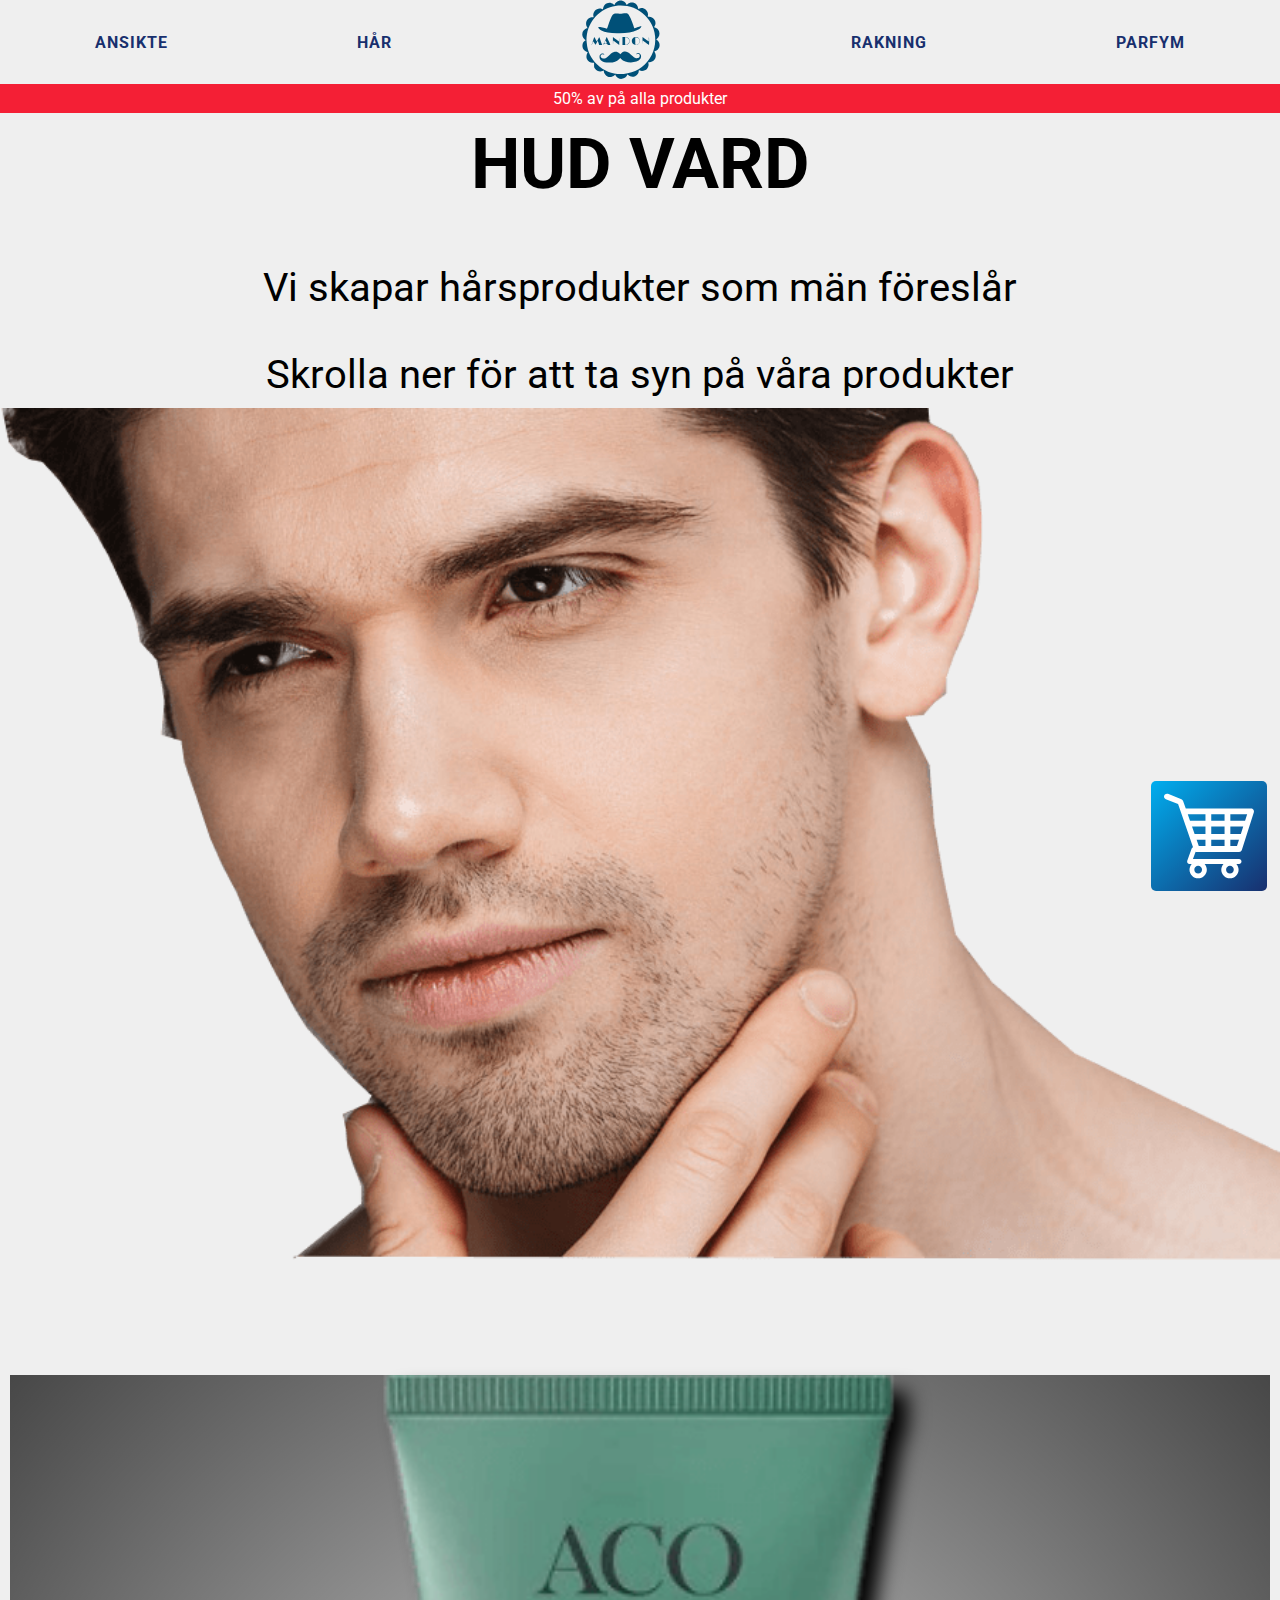
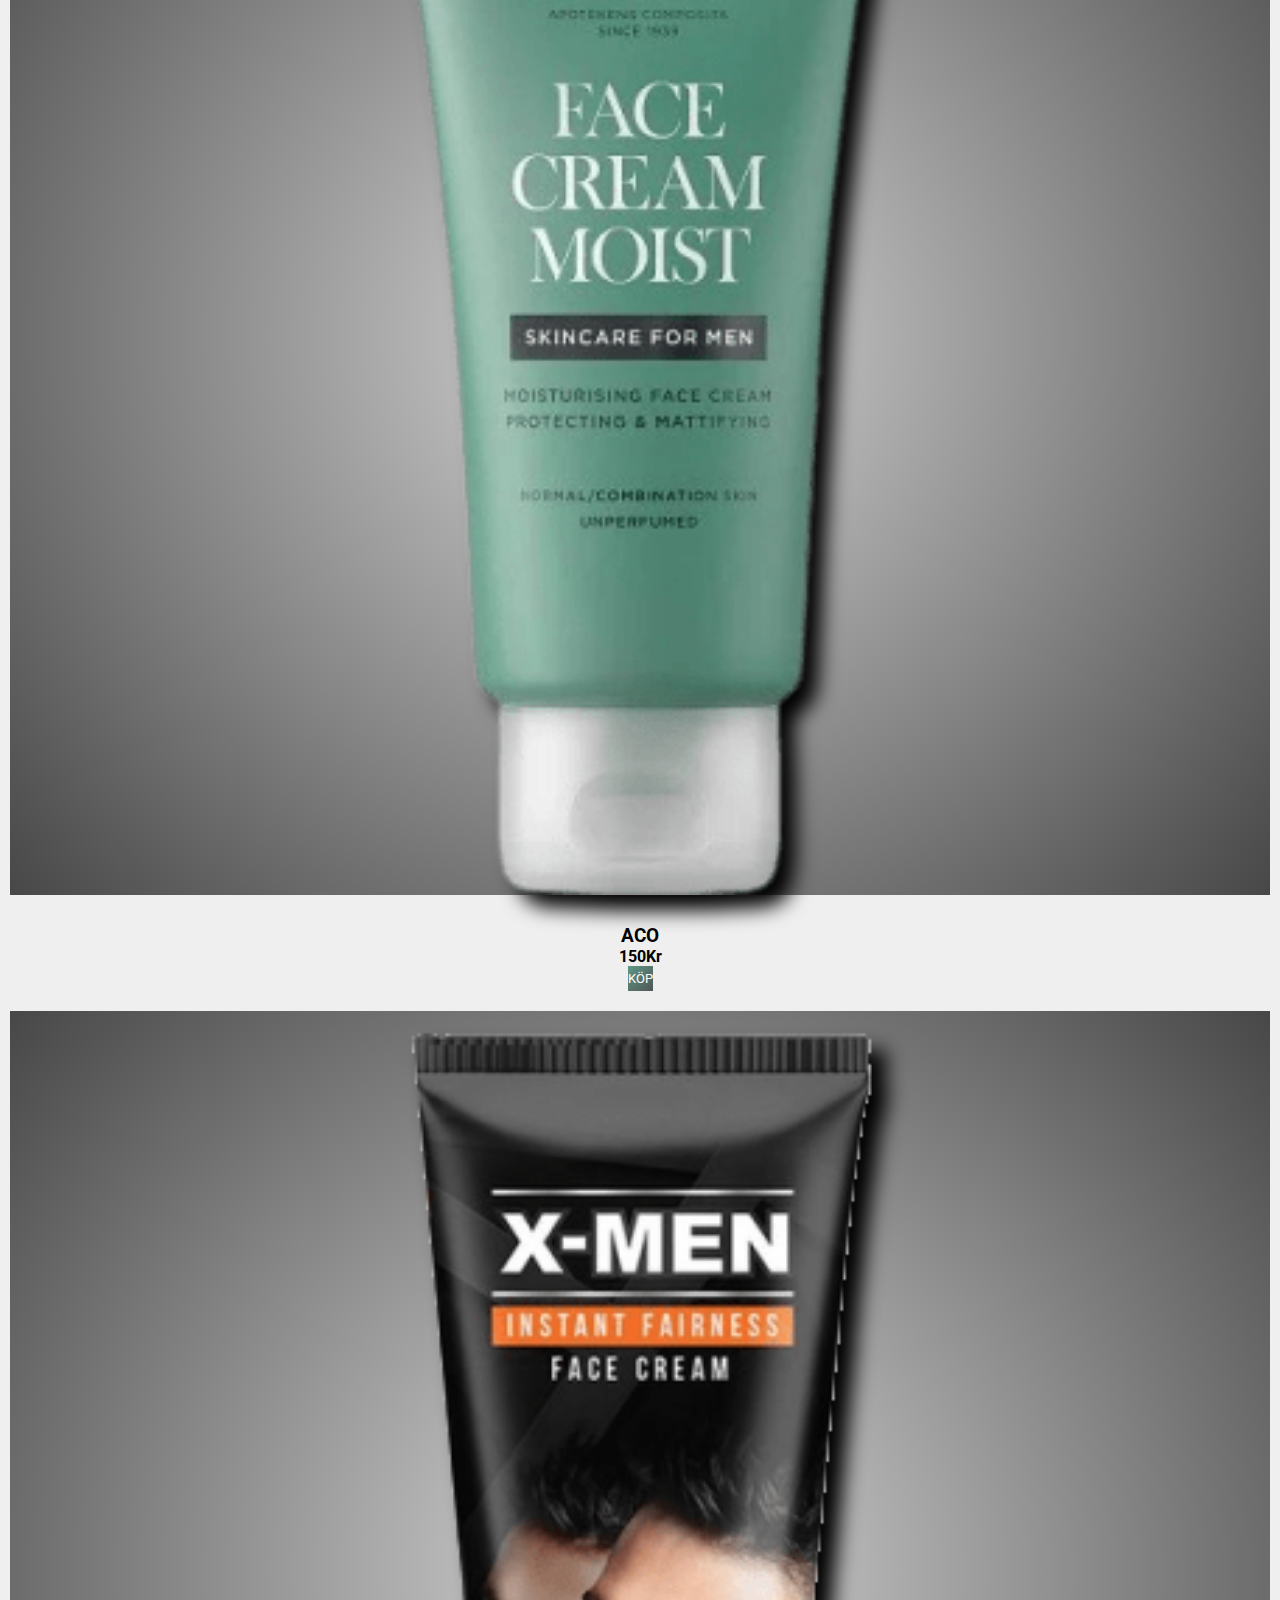
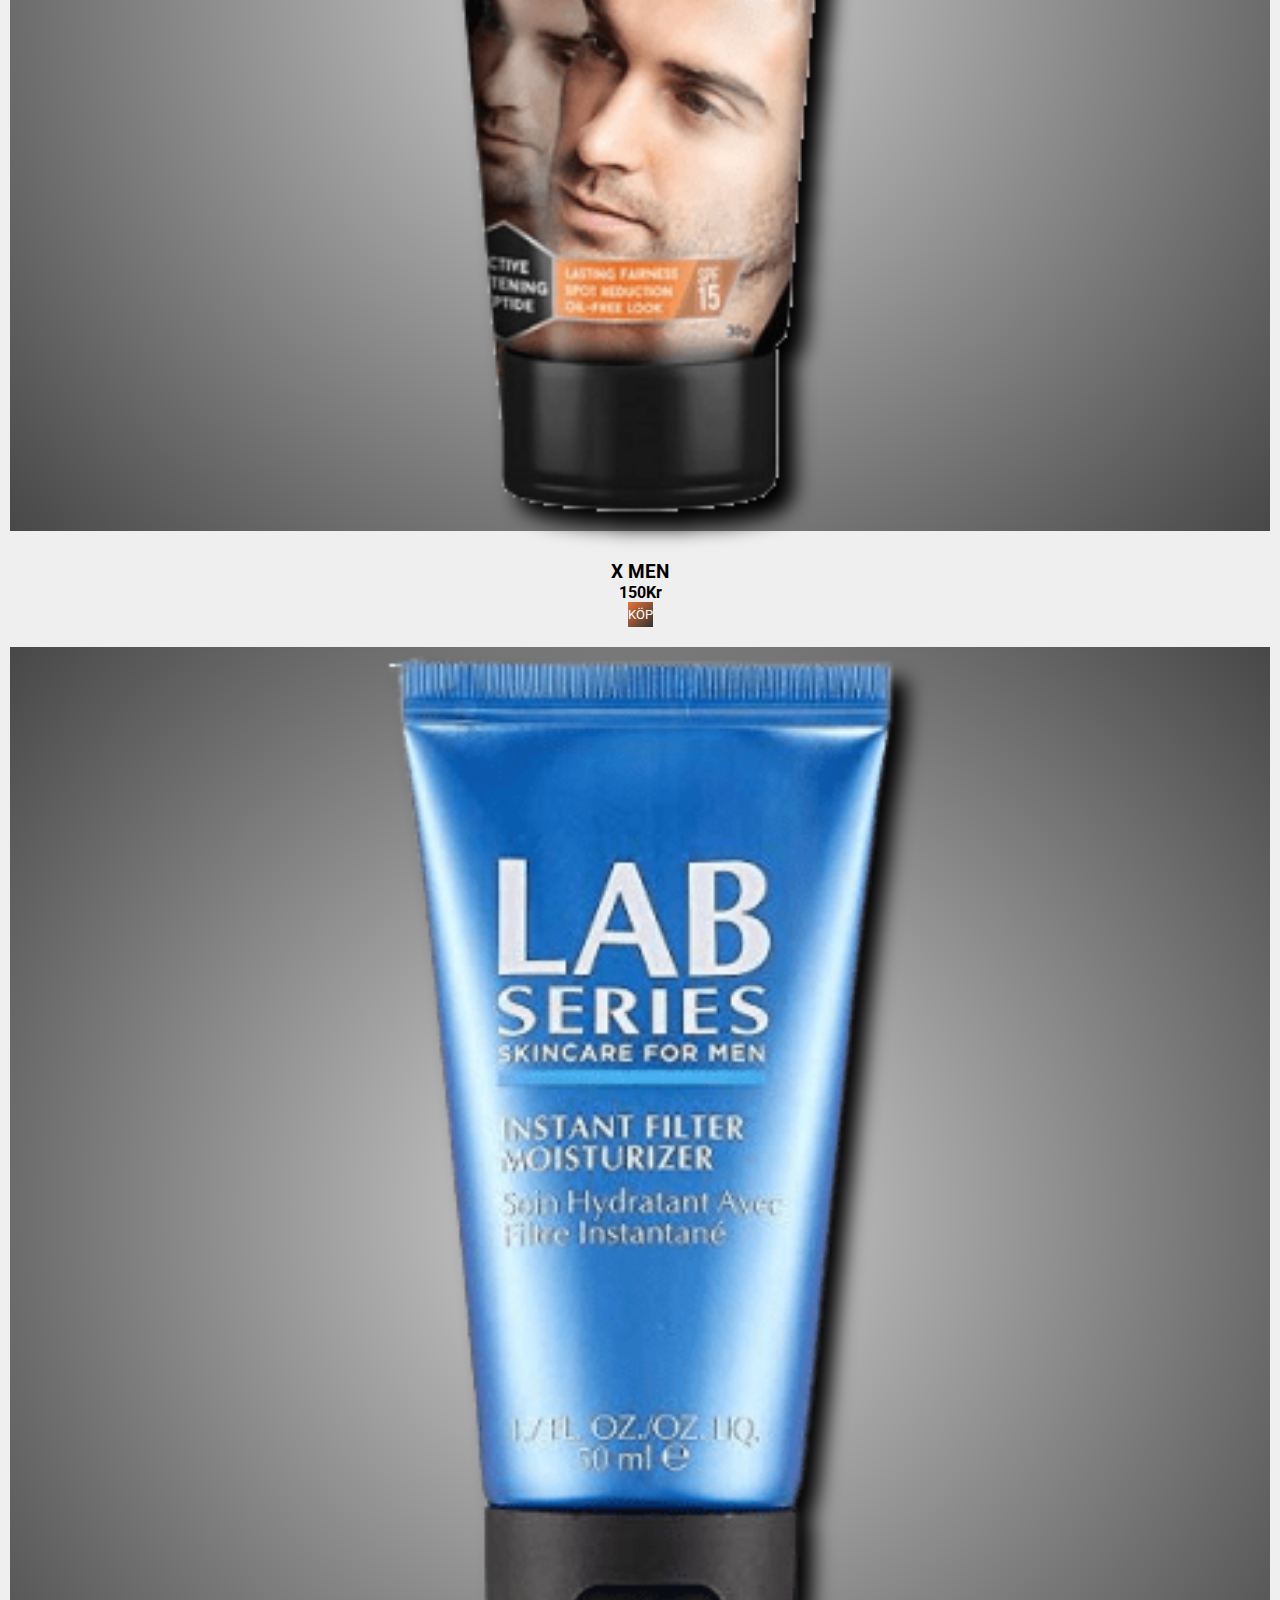
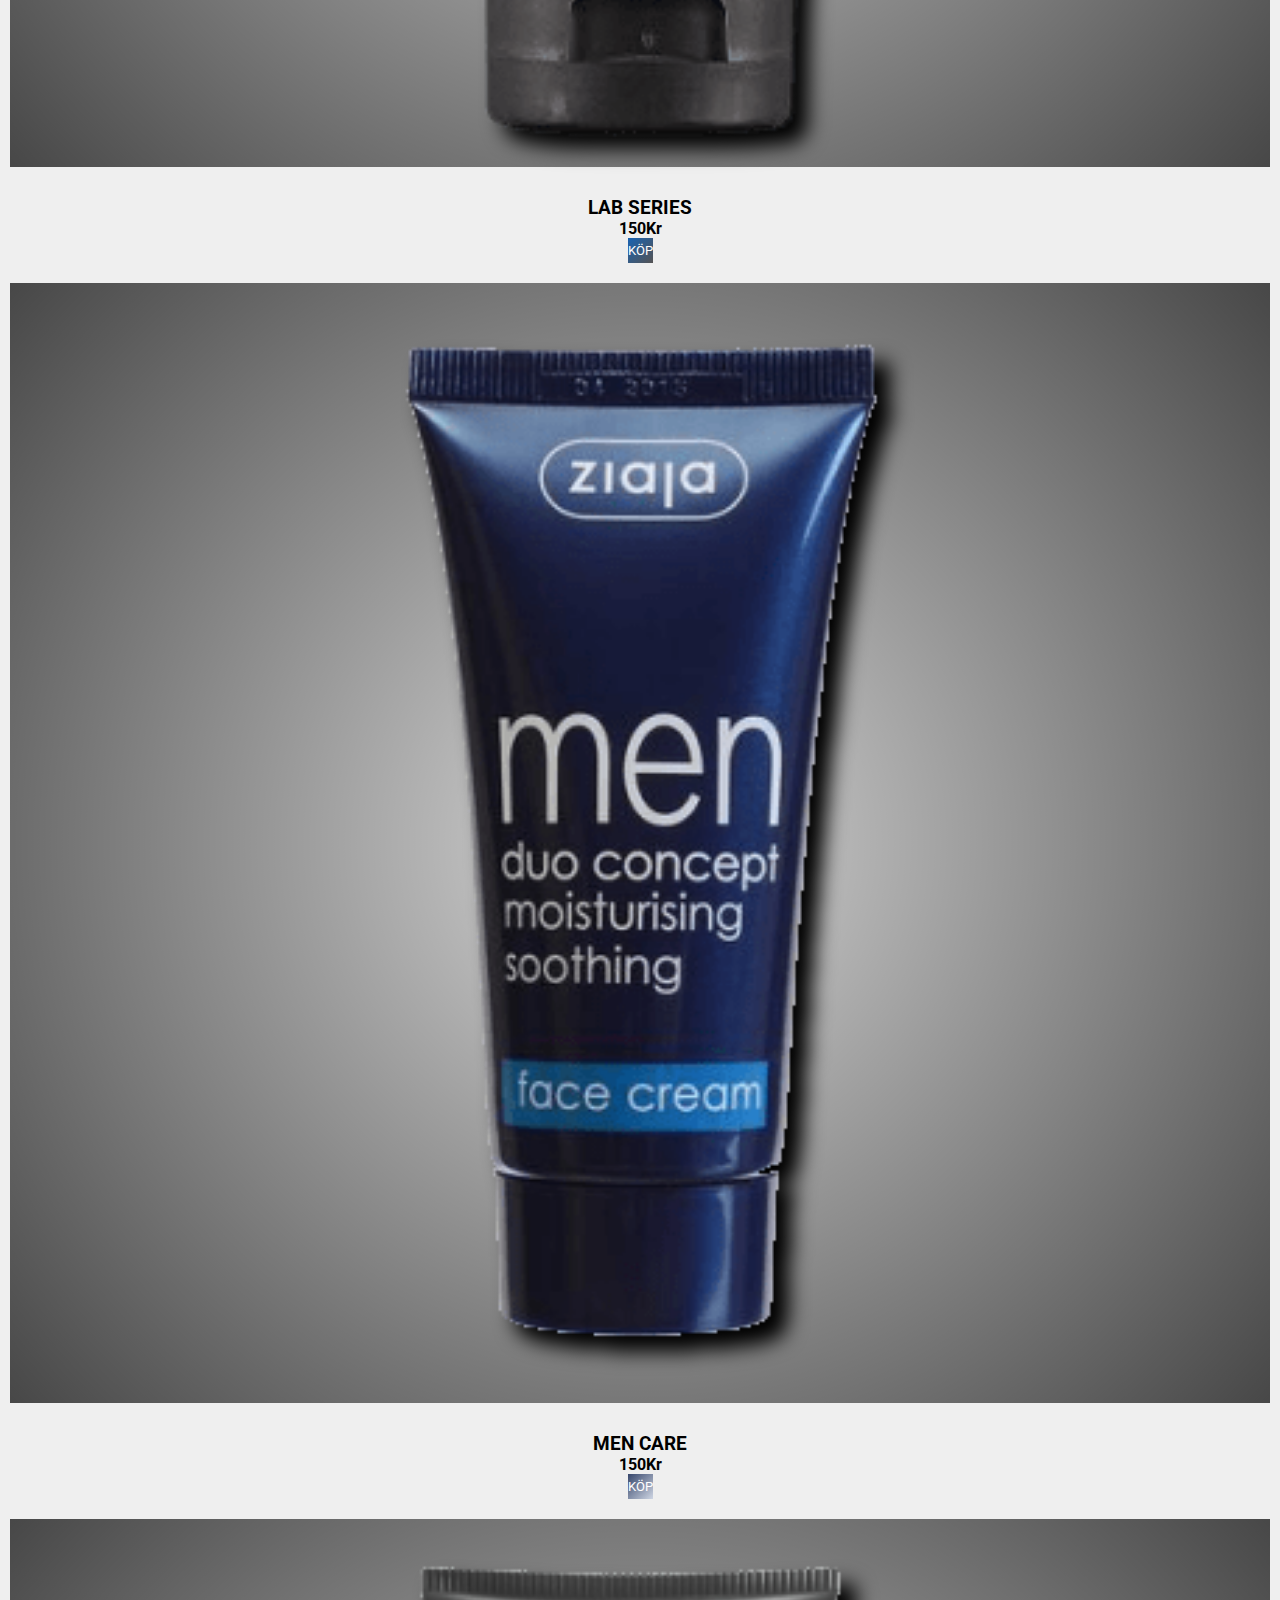
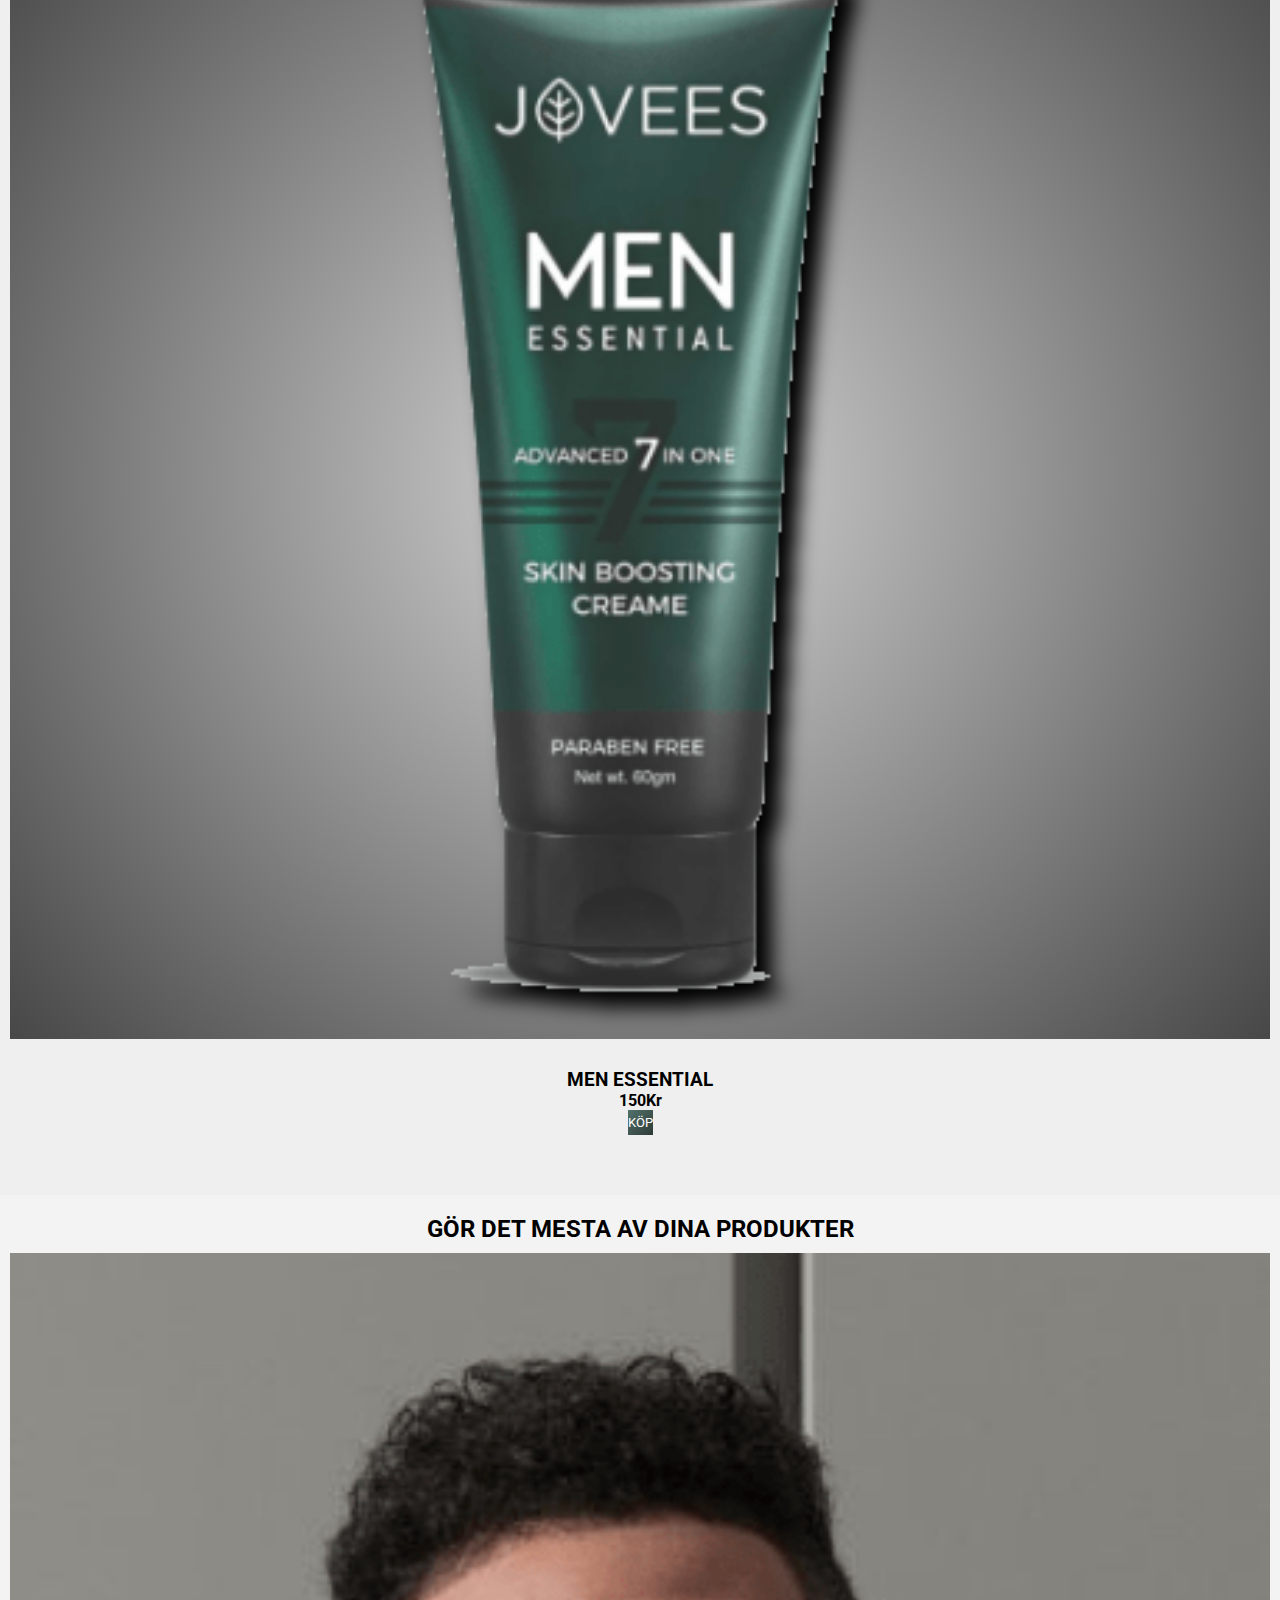
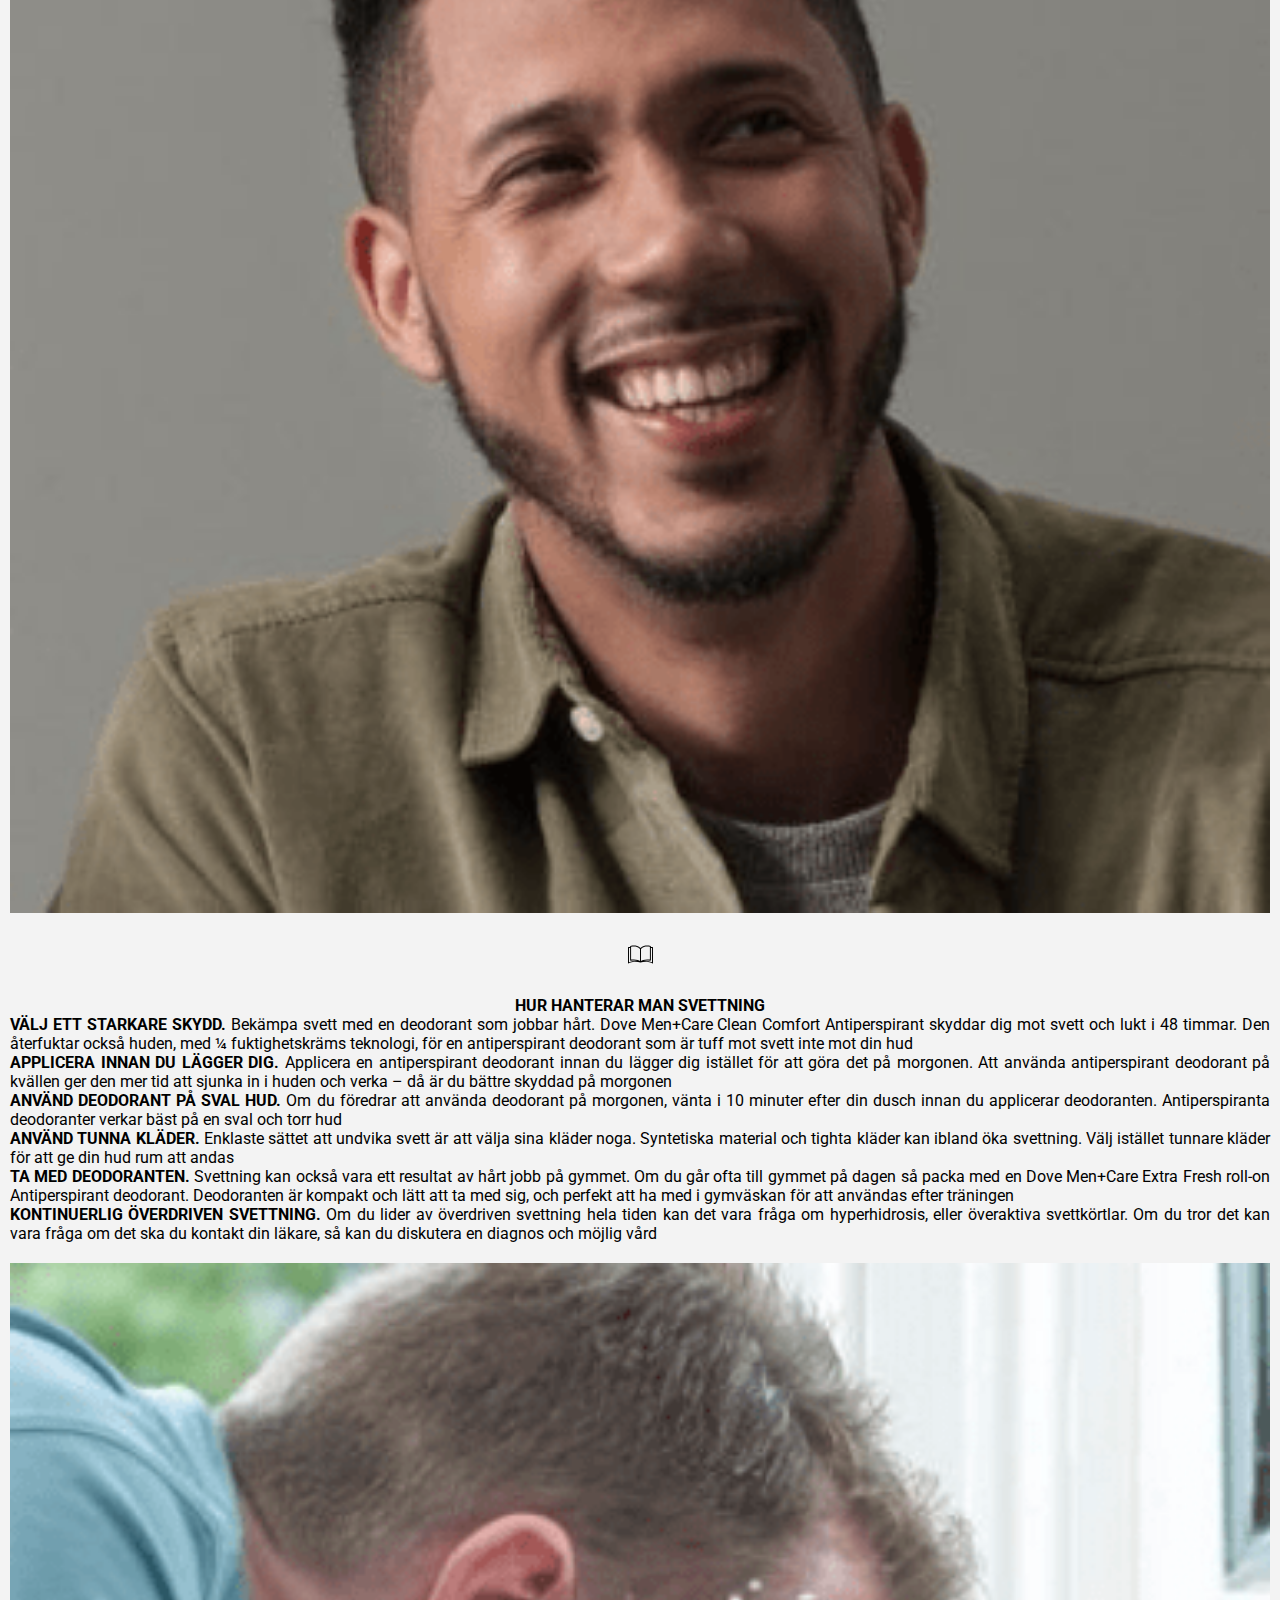
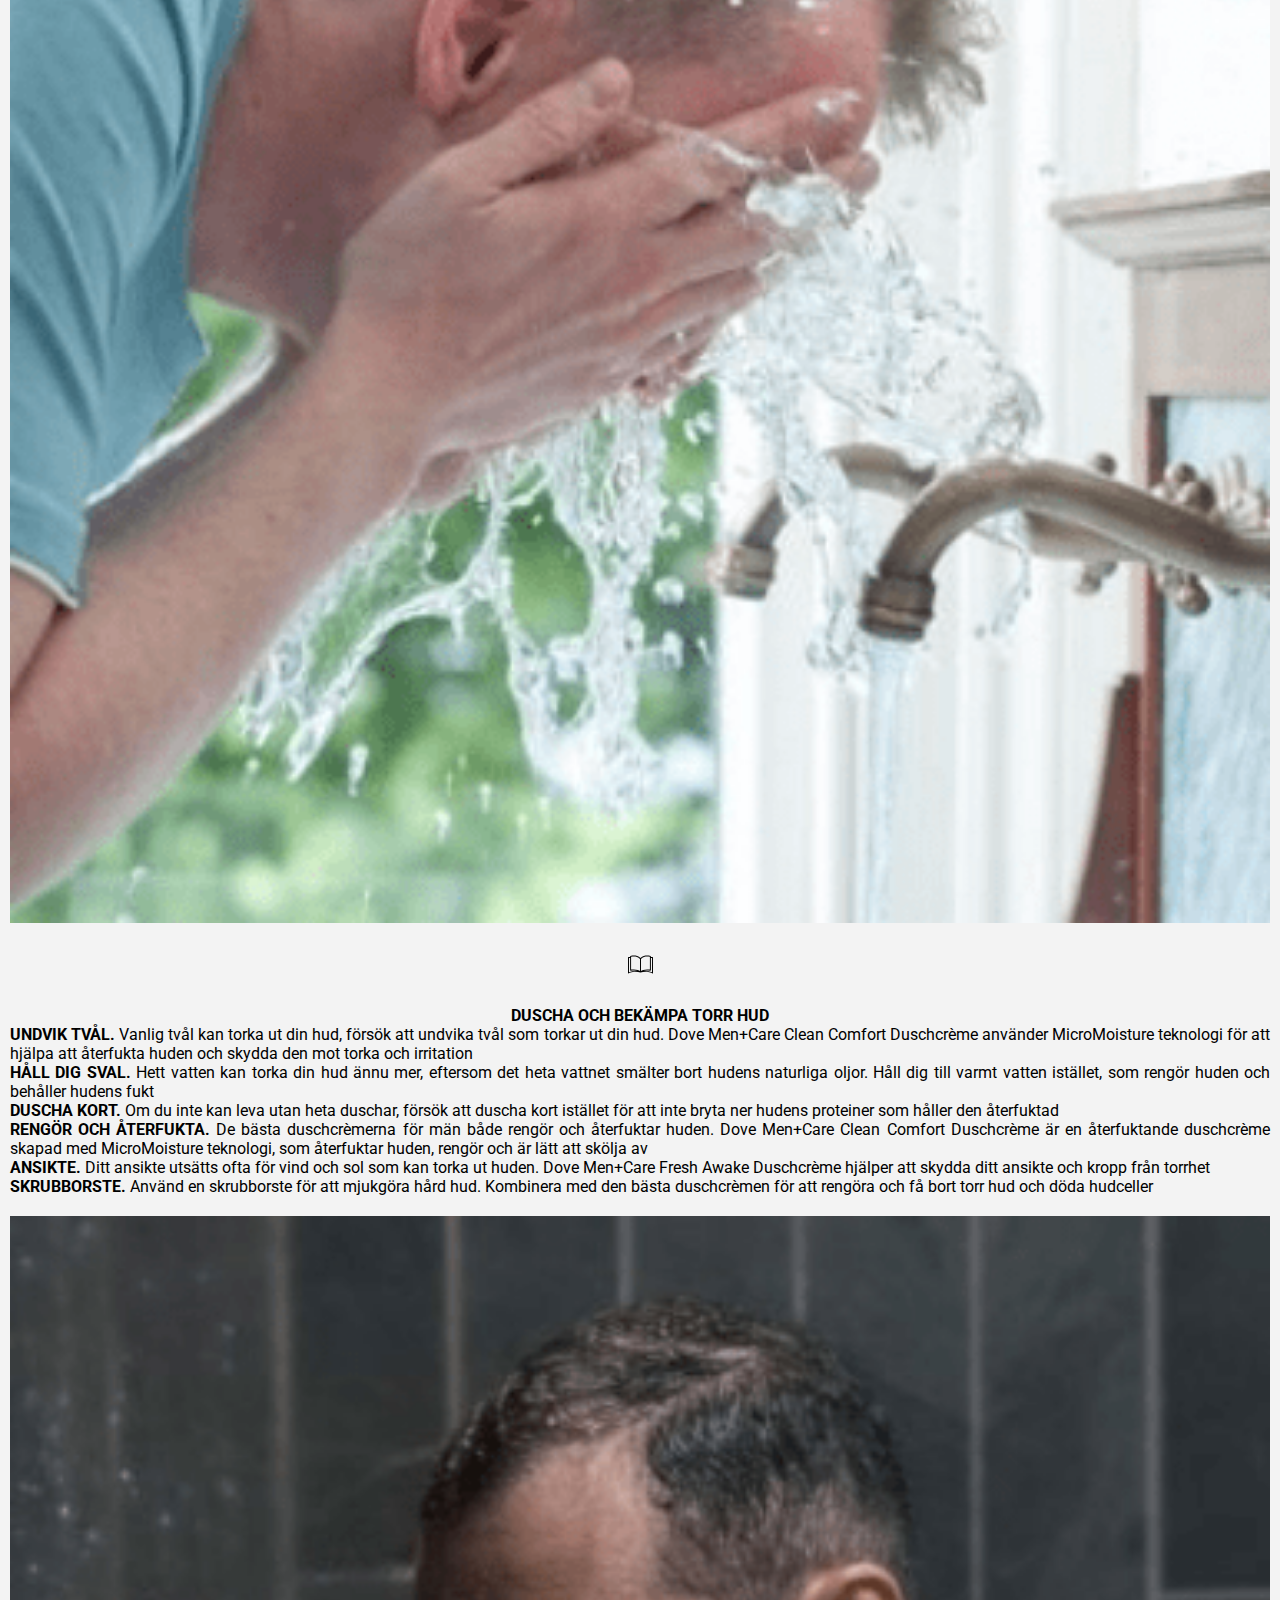
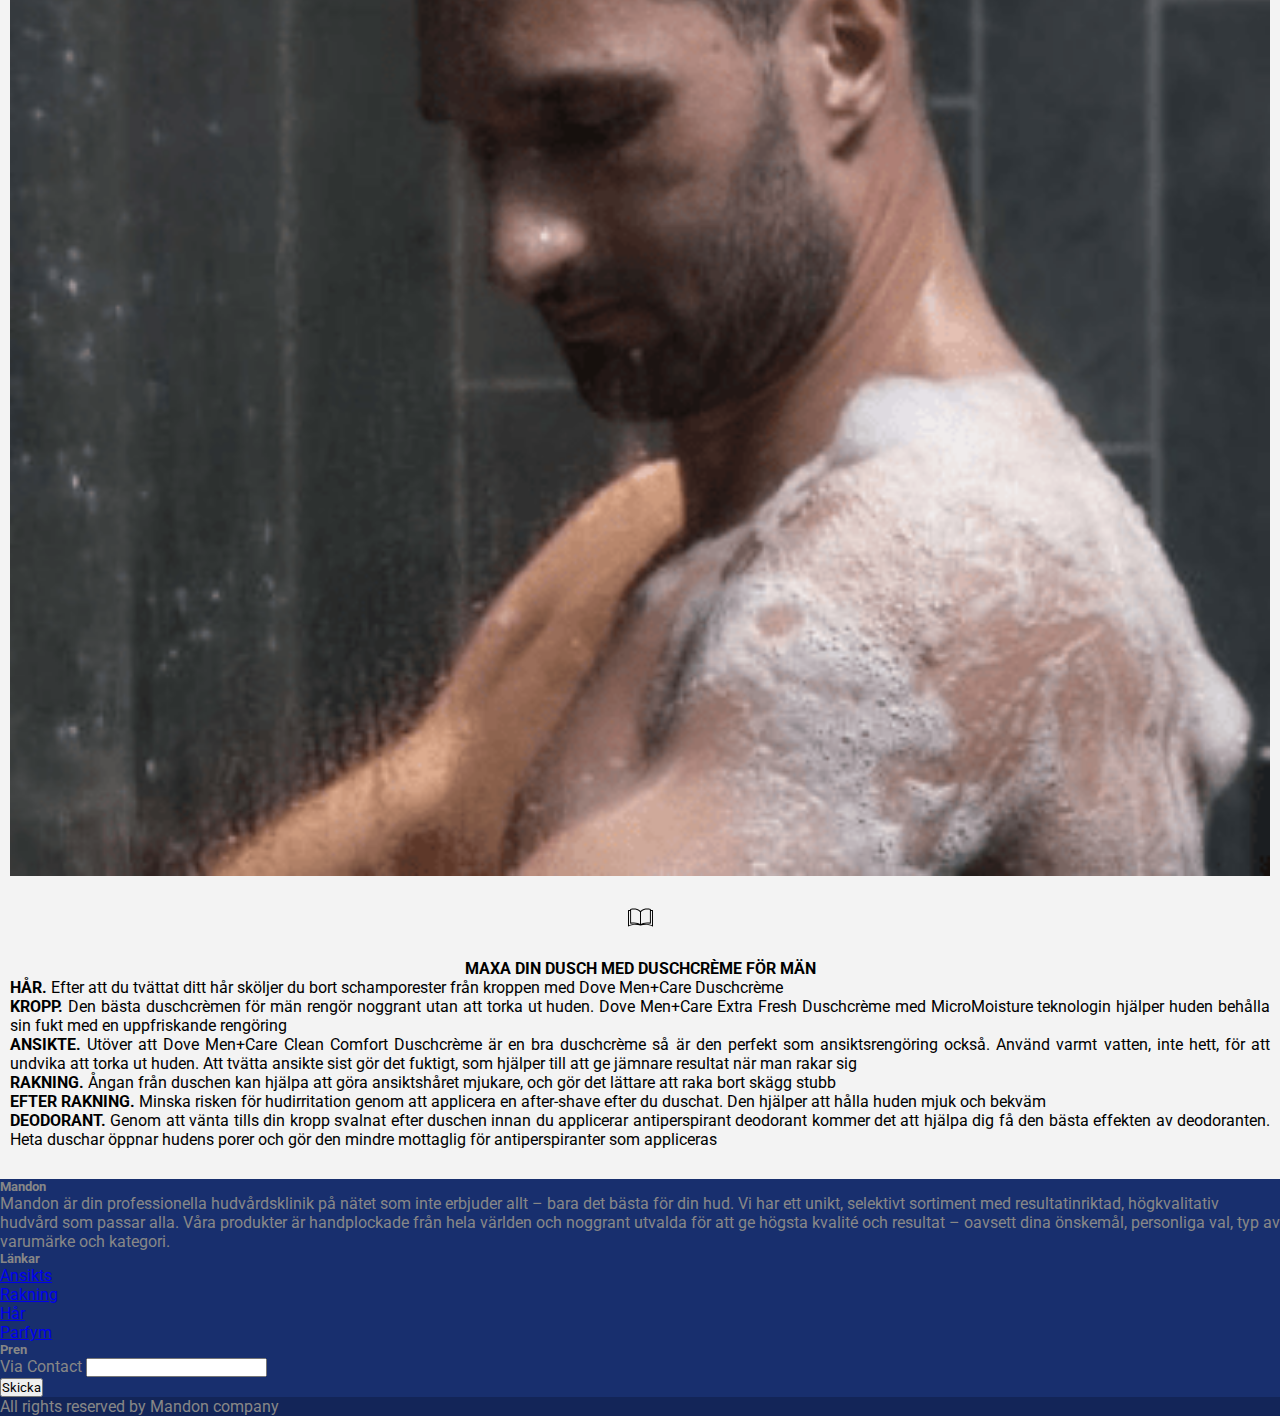
==== face.html @ 019f78d1 "All purchase buttons have been updated" ====
<!DOCTYPE html>
<html lang="en">
  <head>
    <meta charset="UTF-8" />
    <meta name="viewport" content="width=device-width, initial-scale=1.0" />
    <title>Mandon | Ansikte</title>
    <meta
      name="description"
      content="Mandon sells skin-care products for men. These products include face cream, shampoo, perfume and razors."
    />
    <meta name="keywords" content="Shampoo, Trimmer, Facial, skin care" />
    <meta name="author" content="Kevin Duzguner" />
    <meta property="og:site_name" content="Mandon Company" />
    <meta property="og:title" content="Skin care" />
    <meta property="og:type" content="article" />
    <meta property="og:url" content="https://mandon.netlify.app/" />
    <meta
      property="og:image"
      content="https://mandon.netlify.app/assets/svg/logo.svg"
    />
    <meta
      property="og:description"
      content="Mandon sells skin-care products for men. These products include face cream, shampoo, perfume and razors."
    />
    <meta name="twitter:card" content="summary_large_image" />
    <meta name="twitter:site" content="" />
    <meta name="twitter:title" content="Mandon Company" />
    <meta
      name="twitter:description"
      content="Mandon sells skin-care products for men. These products include face cream, shampoo, perfume and razors."
    />
    <meta name="twitter:creator" content="" />
    <meta
      name="twitter:image:src"
      content="https://mandon.netlify.app/assets/svg/logo.svg"
    />
    <link href="assets/svg/logo.svg" rel="icon" />
    <link href="assets/svg/logo.svg" rel="apple-touch-icon" />
    <link
      href="https://cdn.jsdelivr.net/npm/bootstrap@5.0.0-beta1/dist/css/bootstrap.min.css"
      rel="stylesheet"
      integrity="sha384-giJF6kkoqNQ00vy+HMDP7azOuL0xtbfIcaT9wjKHr8RbDVddVHyTfAAsrekwKmP1"
      crossorigin="anonymous"
    />
    <link
      rel="stylesheet"
      href="https://cdnjs.cloudflare.com/ajax/libs/OwlCarousel2/2.3.4/assets/owl.carousel.min.css"
      integrity="sha512-tS3S5qG0BlhnQROyJXvNjeEM4UpMXHrQfTGmbQ1gKmelCxlSEBUaxhRBj/EFTzpbP4RVSrpEikbmdJobCvhE3g=="
      crossorigin="anonymous"
    />
    <link rel="preconnect" href="https://fonts.gstatic.com" />
    <link
      href="https://fonts.googleapis.com/css2?family=Roboto&display=swap"
      rel="stylesheet"
    />
    <link rel="stylesheet" href="assets/css/style.css" />
    <script src="https://ajax.googleapis.com/ajax/libs/jquery/3.5.1/jquery.min.js"></script>
    <script
      src="https://cdnjs.cloudflare.com/ajax/libs/OwlCarousel2/2.3.4/owl.carousel.min.js"
      integrity="sha512-bPs7Ae6pVvhOSiIcyUClR7/q2OAsRiovw4vAkX+zJbw3ShAeeqezq50RIIcIURq7Oa20rW2n2q+fyXBNcU9lrw=="
      crossorigin="anonymous"
    ></script>
  </head>

  <body>
    <article>
      <div id="cart">
        <div class="container">
          <div class="modal-content">
            <div class="modal-header">
              <h5 class="modal-title" id="exampleModalLabel">Cart</h5>
              <button
                type="button"
                class="close"
                data-dismiss="modal"
                aria-label="Close"
                onclick="cart_close()"
              >
                <span aria-hidden="true">&times;</span>
              </button>
            </div>
            <div class="modal-body">
              <table class="show-cart table"></table>
              <div>TOTAL: <span class="total-cart"></span> SEK</div>
            </div>
            <div class="modal-footer">
              <button
                type="button"
                class="btn btn-danger clear-cart"
                data-dismiss="modal"
              >
                <img
                  src="assets/svg/clear.svg"
                  alt="clear"
                  width="20px"
                  height="20px"
                />
                <span>Remove All</span>
              </button>
              <button type="button" class="btn btn-primary">
                <span>Order Now</span>
                <img
                  src="assets/svg/order.svg"
                  alt="order"
                  width="20px"
                  height="20px"
                />
              </button>
            </div>
          </div>
        </div>
      </div>
      <img
        class="cart-icon"
        src="assets/svg/shopping-cart.svg"
        alt="shop cart"
        onclick="cart_open()"
      />
    </article>

    <!-- HEADER -->
    <header>
      <ul>
        <li><a href="face.html">Ansikte</a></li>
        <li><a href="hair.html">Hår</a></li>
        <li>
          <a href="index.html">
            <img src="assets/svg/logo.svg" alt="mandon logo" />
          </a>
        </li>
        <li><a href="shave.html">Rakning</a></li>
        <li><a href="perfume.html">Parfym</a></li>
      </ul>
      <div>50% av på alla produkter</div>
    </header>

    <main id="facepage">
      <!-- BANNER -->
      <section class="banner">
        <div class="row">
          <div class="col-lg-4 col-md-12 text">
            <h1>HUD VARD</h1>
            <br />
            <p>Vi skapar hårsprodukter som män föreslår</p>
            <p>Skrolla ner för att ta syn på våra produkter</p>
          </div>
          <div class="col-lg-8 col-md-12">
            <img src="assets/img/facebanner.png" alt="face banner" />
          </div>
        </div>
      </section>

      <!-- PRODUCTS -->
      <section class="container products">
        <div class="row">
          <div class="col-lg-4 col-md-12">
            <div class="card">
              <div class="bg">
                <img
                  src="assets/img/faceproductone.png"
                  alt="mandon face care"
                />
              </div>
              <h3>ACO</h3>
              <h4>150Kr</h4>
              <button
                data-name="ACO-Face-Cream"
                data-price="150"
                class="add-to-cart aco"
              >
                KÖP
              </button>
            </div>
          </div>
          <div class="col-lg-4 col-md-12">
            <div class="card">
              <div class="bg">
                <img
                  src="assets/img/faceproductfour.png"
                  alt="mandon face care"
                />
              </div>
              <h3>X MEN</h3>
              <h4>150Kr</h4>
              <button
                data-name="XMEN-Face-Cream"
                data-price="150"
                class="add-to-cart x-men"
              >
                KÖP
              </button>
            </div>
          </div>
          <div class="col-lg-4 col-md-12">
            <div class="card">
              <div class="bg">
                <img
                  src="assets/img/faceproductfive.png"
                  alt="mandon face care"
                />
              </div>
              <h3>LAB SERIES</h3>
              <h4>150Kr</h4>
              <button
                data-name="LAB-Face-Cream"
                data-price="150"
                class="add-to-cart lab-series"
              >
                KÖP
              </button>
            </div>
          </div>
        </div>
        <div class="row">
          <div class="col-lg-1 col-md-12"></div>
          <div class="col-lg-5 col-md-12">
            <div class="card">
              <div class="bg">
                <img
                  src="assets/img/faceproducttwo.png"
                  alt="mandon face care"
                />
              </div>
              <h3>MEN CARE</h3>
              <h4>150Kr</h4>
              <button
                data-name="MEN-CARE-Face-Cream"
                data-price="150"
                class="add-to-cart men-care"
              >
                KÖP
              </button>
            </div>
          </div>
          <div class="col-lg-5 col-md-12">
            <div class="card">
              <div class="bg">
                <img
                  src="assets/img/faceproductthree.png"
                  alt="mandon face care"
                />
              </div>
              <h3>MEN ESSENTIAL</h3>
              <h4>150Kr</h4>
              <button
                data-name="MEN-ESSENTIAL-Face-Cream"
                data-price="150"
                class="add-to-cart men-essential"
              >
                KÖP
              </button>
            </div>
          </div>
          <div class="col-lg-1 col-md-12"></div>
        </div>
      </section>

      <!-- HOWTO -->
      <section class="howto">
        <h2>GÖR DET MESTA AV DINA PRODUKTER</h2>
        <div class="row">
          <div class="col-lg-4 col-md-12 p-4">
            <img src="assets/img/facehowtoone.png" alt="mandon face care" />
            <img src="assets/svg/book.svg" alt="read" />
            <h4>HUR HANTERAR MAN SVETTNING</h4>
            <p>
              <b> VÄLJ ETT STARKARE SKYDD.</b>
              Bekämpa svett med en deodorant som jobbar hårt. Dove Men+Care
              Clean Comfort Antiperspirant skyddar dig mot svett och lukt i 48
              timmar. Den återfuktar också huden, med ¼ fuktighetskräms
              teknologi, för en antiperspirant deodorant som är tuff mot svett
              inte mot din hud
              <br />
              <b>APPLICERA INNAN DU LÄGGER DIG.</b>
              Applicera en antiperspirant deodorant innan du lägger dig istället
              för att göra det på morgonen. Att använda antiperspirant deodorant
              på kvällen ger den mer tid att sjunka in i huden och verka – då är
              du bättre skyddad på morgonen
              <br />
              <b>ANVÄND DEODORANT PÅ SVAL HUD.</b>
              Om du föredrar att använda deodorant på morgonen, vänta i 10
              minuter efter din dusch innan du applicerar deodoranten.
              Antiperspiranta deodoranter verkar bäst på en sval och torr hud
              <br />
              <b>ANVÄND TUNNA KLÄDER.</b>
              Enklaste sättet att undvika svett är att välja sina kläder noga.
              Syntetiska material och tighta kläder kan ibland öka svettning.
              Välj istället tunnare kläder för att ge din hud rum att andas
              <br />
              <b>TA MED DEODORANTEN.</b>
              Svettning kan också vara ett resultat av hårt jobb på gymmet. Om
              du går ofta till gymmet på dagen så packa med en Dove Men+Care
              Extra Fresh roll-on Antiperspirant deodorant. Deodoranten är
              kompakt och lätt att ta med sig, och perfekt att ha med i
              gymväskan för att användas efter träningen
              <br />
              <b> KONTINUERLIG ÖVERDRIVEN SVETTNING.</b>
              Om du lider av överdriven svettning hela tiden kan det vara fråga
              om hyperhidrosis, eller överaktiva svettkörtlar. Om du tror det
              kan vara fråga om det ska du kontakt din läkare, så kan du
              diskutera en diagnos och möjlig vård
            </p>
          </div>
          <div class="col-lg-4 col-md-12 p-4">
            <img src="assets/img/facehowtotwo.png" alt="mandon face care" />
            <img src="assets/svg/book.svg" alt="read" />
            <h4>DUSCHA OCH BEKÄMPA TORR HUD</h4>
            <p>
              <b>UNDVIK TVÅL.</b>
              Vanlig tvål kan torka ut din hud, försök att undvika tvål som
              torkar ut din hud. Dove Men+Care Clean Comfort Duschcrème använder
              MicroMoisture teknologi för att hjälpa att återfukta huden och
              skydda den mot torka och irritation
              <br />
              <b> HÅLL DIG SVAL.</b>
              Hett vatten kan torka din hud ännu mer, eftersom det heta vattnet
              smälter bort hudens naturliga oljor. Håll dig till varmt vatten
              istället, som rengör huden och behåller hudens fukt
              <br />
              <b>DUSCHA KORT.</b>
              Om du inte kan leva utan heta duschar, försök att duscha kort
              istället för att inte bryta ner hudens proteiner som håller den
              återfuktad
              <br />
              <b>RENGÖR OCH ÅTERFUKTA.</b>
              De bästa duschcrèmerna för män både rengör och återfuktar huden.
              Dove Men+Care Clean Comfort Duschcrème är en återfuktande
              duschcrème skapad med MicroMoisture teknologi, som återfuktar
              huden, rengör och är lätt att skölja av
              <br />
              <b>ANSIKTE.</b>
              Ditt ansikte utsätts ofta för vind och sol som kan torka ut huden.
              Dove Men+Care Fresh Awake Duschcrème hjälper att skydda ditt
              ansikte och kropp från torrhet
              <br />
              <b>SKRUBBORSTE. </b>
              Använd en skrubborste för att mjukgöra hård hud. Kombinera med den
              bästa duschcrèmen för att rengöra och få bort torr hud och döda
              hudceller
            </p>
          </div>
          <div class="col-lg-4 col-md-12 p-4">
            <img src="assets/img/facehowtothree.png" alt="mandon face care" />
            <img src="assets/svg/book.svg" alt="read" />
            <h4>MAXA DIN DUSCH MED DUSCHCRÈME FÖR MÄN</h4>
            <p>
              <b> HÅR.</b>
              Efter att du tvättat ditt hår sköljer du bort schamporester från
              kroppen med Dove Men+Care Duschcrème
              <br />
              <b>KROPP.</b>
              Den bästa duschcrèmen för män rengör noggrant utan att torka ut
              huden. Dove Men+Care Extra Fresh Duschcrème med MicroMoisture
              teknologin hjälper huden behålla sin fukt med en uppfriskande
              rengöring <br />

              <b>ANSIKTE.</b>
              Utöver att Dove Men+Care Clean Comfort Duschcrème är en bra
              duschcrème så är den perfekt som ansiktsrengöring också. Använd
              varmt vatten, inte hett, för att undvika att torka ut huden. Att
              tvätta ansikte sist gör det fuktigt, som hjälper till att ge
              jämnare resultat när man rakar sig <br />

              <b>RAKNING.</b>
              Ångan från duschen kan hjälpa att göra ansiktshåret mjukare, och
              gör det lättare att raka bort skägg stubb <br />

              <b>EFTER RAKNING.</b>
              Minska risken för hudirritation genom att applicera en after-shave
              efter du duschat. Den hjälper att hålla huden mjuk och bekväm
              <br />

              <b> DEODORANT.</b>
              Genom att vänta tills din kropp svalnat efter duschen innan du
              applicerar antiperspirant deodorant kommer det att hjälpa dig få
              den bästa effekten av deodoranten. Heta duschar öppnar hudens
              porer och gör den mindre mottaglig för antiperspiranter som
              appliceras
            </p>
          </div>
        </div>
      </section>
    </main>

    <!-- FOOTER -->
    <footer class="text-white text-center text-lg-start">
      <div class="container p-4">
        <div class="row">
          <div class="col-lg-6 col-md-12 mb-4 mb-md-0">
            <h5 class="text-uppercase">Mandon</h5>
            <p>
              Mandon är din professionella hudvårdsklinik på nätet som inte
              erbjuder allt – bara det bästa för din hud. Vi har ett unikt,
              selektivt sortiment med resultatinriktad, högkvalitativ hudvård
              som passar alla. Våra produkter är handplockade från hela världen
              och noggrant utvalda för att ge högsta kvalité och resultat –
              oavsett dina önskemål, personliga val, typ av varumärke och
              kategori.
            </p>
          </div>
          <div class="col-lg-3 col-md-6 mb-4 mb-md-0 px-4">
            <h5 class="text-uppercase">Länkar</h5>
            <ul class="list-unstyled mb-0">
              <li>
                <a href="face.html" class="text-white">Ansikts</a>
              </li>
              <li>
                <a href="shave.html" class="text-white">Rakning</a>
              </li>
              <li>
                <a href="hair.html" class="text-white">Hår</a>
              </li>
              <li>
                <a href="perfume.html" class="text-white">Parfym</a>
              </li>
            </ul>
          </div>
          <div class="col-lg-3 col-md-6 mb-4 mb-md-0">
            <h5 class="text-uppercase mb-0">Pren</h5>
            <div class="form-outline mb-4">
              <label class="form-label" for="form5Example2">Via Contact</label>
              <input type="email" id="form5Example2" class="form-control" />
            </div>
            <div class="col-auto mb-4 mb-md-0">
              <button type="submit" class="btn btn-primary mb-4">Skicka</button>
            </div>
          </div>
        </div>
      </div>
      <div class="text-center p-3" style="background-color: rgba(0, 0, 0, 0.2)">
        All rights reserved by Mandon company
      </div>
    </footer>
    <script src="assets/js/main.js"></script>
  </body>
</html>
---- assets/css/style.css ----
/* NORMALIZE */
* {
  font-family: "Roboto", sans-serif;
  margin: 0;
  padding: 0;
}

html,
body {
  background-color: #efefef;
}

.row {
  --bs-gutter-x: 0;
  --bs-gutter-y: 0;
  margin: 0;
  padding: 0;
}

img {
  max-width: 100%;
  height: auto;
  width: 100%;
}

ol,
ul {
  margin: 0;
  padding: 0;
}

.banner .text {
  display: flex;
  flex-direction: column;
  justify-content: center;
  align-items: center;
  padding: 10px;
  text-align: right;
}

.banner p {
  font-size: 1.5em;
}

.banner h1 {
  font-size: 5em;
  text-transform: uppercase;
}

#cart {
  height: 100%;
  width: 200px;
  background-color: #f3f3f3;
  position: fixed !important;
  color: black;
  z-index: 999999;
  overflow: auto;
  display: none;
  justify-content: center;
  align-items: center;
}

.cart-icon {
  position: fixed;
  bottom: 1%;
  right: 1%;
  max-width: 6em;
  height: 10vh;
  border-radius: 5px;
  padding: 10px;
  cursor: pointer;
  background: linear-gradient(to bottom right, #00aeef, #182f6e);
  z-index: 999999999999;
}

.cart-icon:hover {
  background: linear-gradient(to bottom right, #182f6e, #00aeef);
}

.modal-footer img {
  width: 20px;
  height: 20px;
}
.close span {
  padding: 5px;
}

header {
  background-color: #efefef;
  width: 100%;
}

header ul {
  display: flex;
  flex-direction: row;
  justify-content: space-around;
  align-items: center;
  margin-bottom: 0;
}

header li {
  list-style-type: none;
  display: flex;
  flex-direction: row;
  justify-content: center;
  align-items: center;
}

header a {
  color: #182f6e;
  text-decoration: none;
  font-weight: bold;
  font-size: 1em;
  text-transform: uppercase;
  letter-spacing: 1px;
}

header img {
  width: 80px;
  height: 80px;
}

header div {
  text-align: center;
  background-color: #f41f35;
  color: white;
  padding: 5px 0;
}

footer {
  color: #878787 !important;
  background-color: #182f6e;
}

.link {
  text-align: center;
  display: inline-block;
  position: relative;
  text-decoration: none;
  color: white;
  background: linear-gradient(#00aeef, #182f6e);
  border-radius: 5px;
  text-transform: capitalize;
  padding: 20px 0px;
  overflow: hidden;
  font-size: 20px;
  padding-left: 10px;
  padding-right: 10px;
  transition: all 0.2s linear 0s;
  background: linear-gradient(#00aeef, #182f6e);
}

.link:before {
  content: "\➜";
  color: #00aeef;
  display: flex;
  align-items: center;
  justify-content: center;
  position: absolute;
  top: 0;
  left: 0px;
  height: 100%;
  width: 30px;
  background-color: white;
  opacity: 0.3;
  border-radius: 0 50% 50% 0;
  transform: scale(0, 1);
  transform-origin: left center;
  transition: all 0.2s linear 0s;
}

.link:hover {
  text-indent: 30px;
  color: white;
}

.link:hover:before {
  transform: scale(1, 1);
  text-indent: 0;
}

/* HOME PAGE */
/* HOME PAGE */
/* HOME PAGE */
#homepage .banner {
  background-color: white;
  position: relative;
  padding-top: 0;
  padding-bottom: 0;
}

#homepage .banner img {
  max-height: 90vh;
  min-height: 60vh;
}

#homepage .description {
  background: radial-gradient(
    circle,
    rgba(0, 0, 0, 1) 0%,
    rgba(0, 0, 0, 0) 100%
  );
  color: white;
  padding-top: 50px;
  padding-bottom: 50px;
  text-align: center;
}

#homepage .description img {
  width: 100px;
  height: 100px;
  margin: auto;
  margin-bottom: 25px;
}

#homepage .products {
  padding-top: 50px;
  padding-bottom: 50px;
}

#homepage .products .product {
  display: flex;
  flex-direction: column;
  justify-content: center;
  align-items: center;
  padding: 10px;
}

#homepage .information {
  padding-top: 50px;
  padding-bottom: 50px;
}

#homepage .information .col-lg-6 {
  margin-top: 50px;
  padding: 10px 20px;
  display: flex;
  justify-content: center;
  align-items: center;
  flex-direction: column;
}

/* FACE PAGE */
/* FACE PAGE */
/* FACE PAGE */

#facepage .banner {
  padding-bottom: 50px;
}

#facepage .banner h1 {
  font-size: 70px;
  font-weight: bold;
}

#facepage .banner p {
  font-size: 40px;
  margin-top: 40px;
}

#facepage .products {
  padding-top: 50px;
  padding-bottom: 50px;
  text-align: center;
}

#facepage .products .card {
  padding: 10px;
  border: none;
}

#facepage .products img {
  width: 50%;
  height: 50%;
  filter: drop-shadow(16px 16px 10px black);
  /* box-shadow: -20px -21px 15px 3px rgba(0, 0, 0, 0.72); */
}

#facepage .products .bg {
  background: radial-gradient(
    circle,
    rgba(0, 0, 0, 0.1) 0%,
    rgba(0, 0, 0, 0.7) 100%
  );
  display: flex;
  justify-content: center;
  align-items: center;
  position: relative;
  margin-bottom: 30px;
}

#facepage .howto p {
  text-align: justify;
}

.add-to-cart {
  border: none;
  background: linear-gradient(#00aeef, #182f6e);
  color: white;
  padding-top: 5px;
  padding-bottom: 5px;
  transition: all 1s;
}

.add-to-cart:hover {
  background: linear-gradient(to bottom right, #00aeef, white);
  color: #182f6e;
}

#facepage .howto {
  padding-top: 20px;
  padding-bottom: 20px;
  background-color: #f3f3f3;
  text-align: center;
}

#facepage .howto .col-lg-4 {
  padding: 10px;
}

#facepage .howto img[alt="read"] {
  margin: auto;
  width: 25px;
  height: 25px;
  margin-top: 25px;
  margin-bottom: 25px;
}

/* HAIR PAGE */
/* HAIR PAGE */
/* HAIR PAGE */

#hairpage .banner {
  padding-bottom: 50px;
  background-color: rgb(21, 19, 68);
}

#hairpage .banner .text {
  color: white;
  padding: 20px;
  margin-top: 50px;
}

#hairpage .banner a {
  padding: 10px 30px;
  margin-top: 10px;
}

#hairpage .products {
  text-align: center;
  padding-top: 50px;
  padding-bottom: 50px;
}

#hairpage .product {
  padding: 10px;
}

#hairpage .card {
  color: #182f6e;
  background-color: rgb(243, 249, 252);
  padding: 5px;
}

#hairpage .card span {
  color: white;
  padding: 2px;
  background-color: #182f6e;
  border: none;
  border-radius: 5px;
  float: right;
  display: inline;
  width: 50px;
}

#hairpage .description {
  background: linear-gradient(
    179deg,
    rgb(216, 234, 236) 0%,
    rgb(168, 146, 172) 95%
  );
  padding-top: 50px;
  padding-bottom: 50px;
}

#hairpage .description img {
  width: 70%;
  height: auto;
}

#hairpage .owl-carousel img {
  padding: 20px;
  border-radius: 10%;
}

#hairpage .owl-carousel div {
  position: relative;
  text-align: center;
  color: white;
}

#hairpage .owl-carousel h3 {
  background: rgba(20, 20, 70, 0.5);
  position: absolute;
  top: 50%;
  left: 50%;
  transform: translate(-50%, -50%);
  padding: 2%;
  border-radius: 10px;
}

/* SHAVE PAGE */
/* SHAVE PAGE */
/* SHAVE PAGE */

#shavepage .banner {
  background-color: rgb(20, 26, 77);
  color: white;
  margin-bottom: 50px;
}

#shavepage .products {
  padding-top: 50px;
  padding-bottom: 50px;
  color: #182f6e;
  text-align: center;
}

#shavepage .products .card {
  padding: 10px;
  border: none;
}

#shavepage .description {
  padding-top: 50px;
  padding-bottom: 50px;
  text-align: center;
  background-color: #f3f3f3;
  color: #182f6e;
}

#shavepage .description img {
  width: 50px;
  height: 50px;
}

#shavepage .description * {
  margin-top: 20px;
}

#shavepage .comments {
  max-width: 500px;
  margin: 0 auto;
  text-align: center;
  padding-top: 50px;
  padding-bottom: 50px;
}

.first {
  background-image: linear-gradient(to bottom right, #00aeef, gray) !important;
}

.second {
  background-image: linear-gradient(to bottom right, yellow, gray) !important;
}

.third {
  background-image: linear-gradient(to bottom right, #5899b5, gray) !important;
}

.fourth {
  background-image: linear-gradient(to bottom right, #18213e, white) !important;
}

#shavepage .owl-height {
  height: 180px !important;
}

/* PERFUME PAGE */
/* PERFUME PAGE */
/* PERFUME PAGE */

#perfumepage .banner {
  padding-bottom: 50px;
  background-color: rgb(226, 226, 226);
}

#perfumepage .banner .text {
  padding: 10px;
  padding-top: 100px;
  font-size: large;
}

#perfumepage .products {
  padding-top: 50px;
  padding-bottom: 50px;
}

#perfumepage .products a {
  text-decoration: none;
}

#perfumepage .card {
  border: none;
  padding: 10px;
  text-align: center;
}

#perfumepage .description {
  background-color: #cccccc;
  height: 760px;
  background-position: center;
  background-repeat: no-repeat;
  background-size: cover;
  position: relative;
}

#perfumepage .description .text {
  text-align: center;
  position: absolute;
  top: 50%;
  left: 50%;
  transform: translate(-50%, -50%);
  color: #18213e;
  font-weight: bold;
  letter-spacing: 1px;
  background: rgba(241, 241, 241, 0.5);
}

.turquoise {
  background-image: linear-gradient(to bottom right, #c1e9d9, #ecedec);
  transition: all 2s;
}
.turquoise:hover {
  background-image: linear-gradient(to bottom right, #ecedec, #c1e9d9);
}

.green {
  background-image: linear-gradient(to bottom right, #6ca101, #e4e5e7);
  transition: all 2s;
}

.green:hover {
  background-image: linear-gradient(to bottom right, #e4e5e7, #6ca101);
}

.dark-blue {
  background-image: linear-gradient(to bottom right, #8199df, #f6f6f5);
  transition: all 2s;
}

.dark-blue:hover {
  background-image: linear-gradient(to bottom right, #f6f6f5, #8199df);
}

.purple {
  background-image: linear-gradient(to bottom right, #b45f98, #fdfcfd);
  transition: all 2s;
}

.purple:hover {
  background-image: linear-gradient(to bottom right, #fdfcfd, #b45f98);
}

.aco {
  background-image: linear-gradient(to bottom right, #5e9784, #505656);
  transition: all 2s;
}

.aco:hover {
  background-image: linear-gradient(to bottom right, #505656, #5e9784);
}

.x-men {
  background-image: linear-gradient(to bottom right, #ea7237, #313131);
  transition: all 2s;
}

.x-men:hover {
  background-image: linear-gradient(to bottom right, #313131, #ea7237);
}

.lab-series {
  background-image: linear-gradient(to bottom right, #1963b3, #555353);
  transition: all 2s;
}

.lab-series:hover {
  background-image: linear-gradient(to bottom right, #555353, #1963b3);
}

.men-care {
  background-image: linear-gradient(to bottom right, #36466b, #ced5e3);
  transition: all 2s;
}

.men-care:hover {
  background-image: linear-gradient(to bottom right, #ced5e3, #36466b);
}
.men-essential {
  background-image: linear-gradient(to bottom right, #53726c, #2e3a36);

  transition: all 2s;
}

.men-essential:hover {
  background-image: linear-gradient(to bottom right, #2e3a36, #53726c);
}
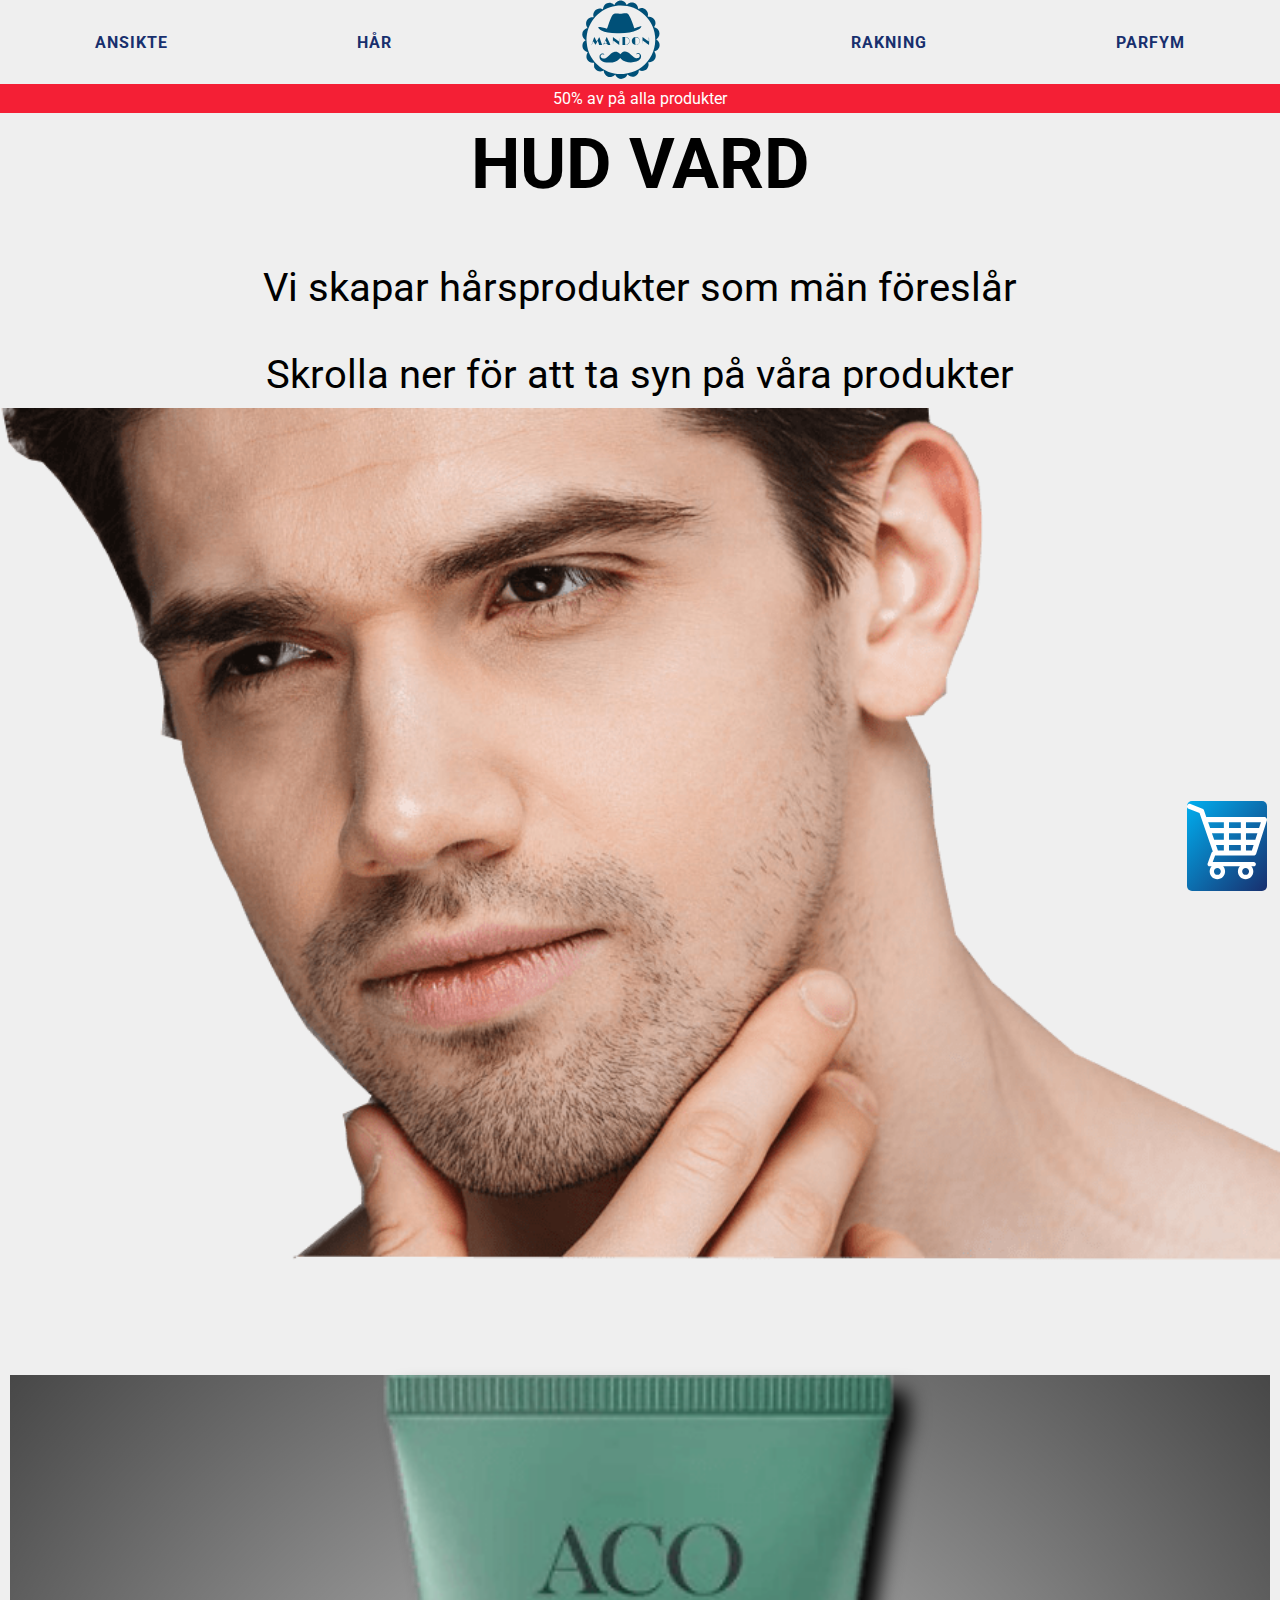
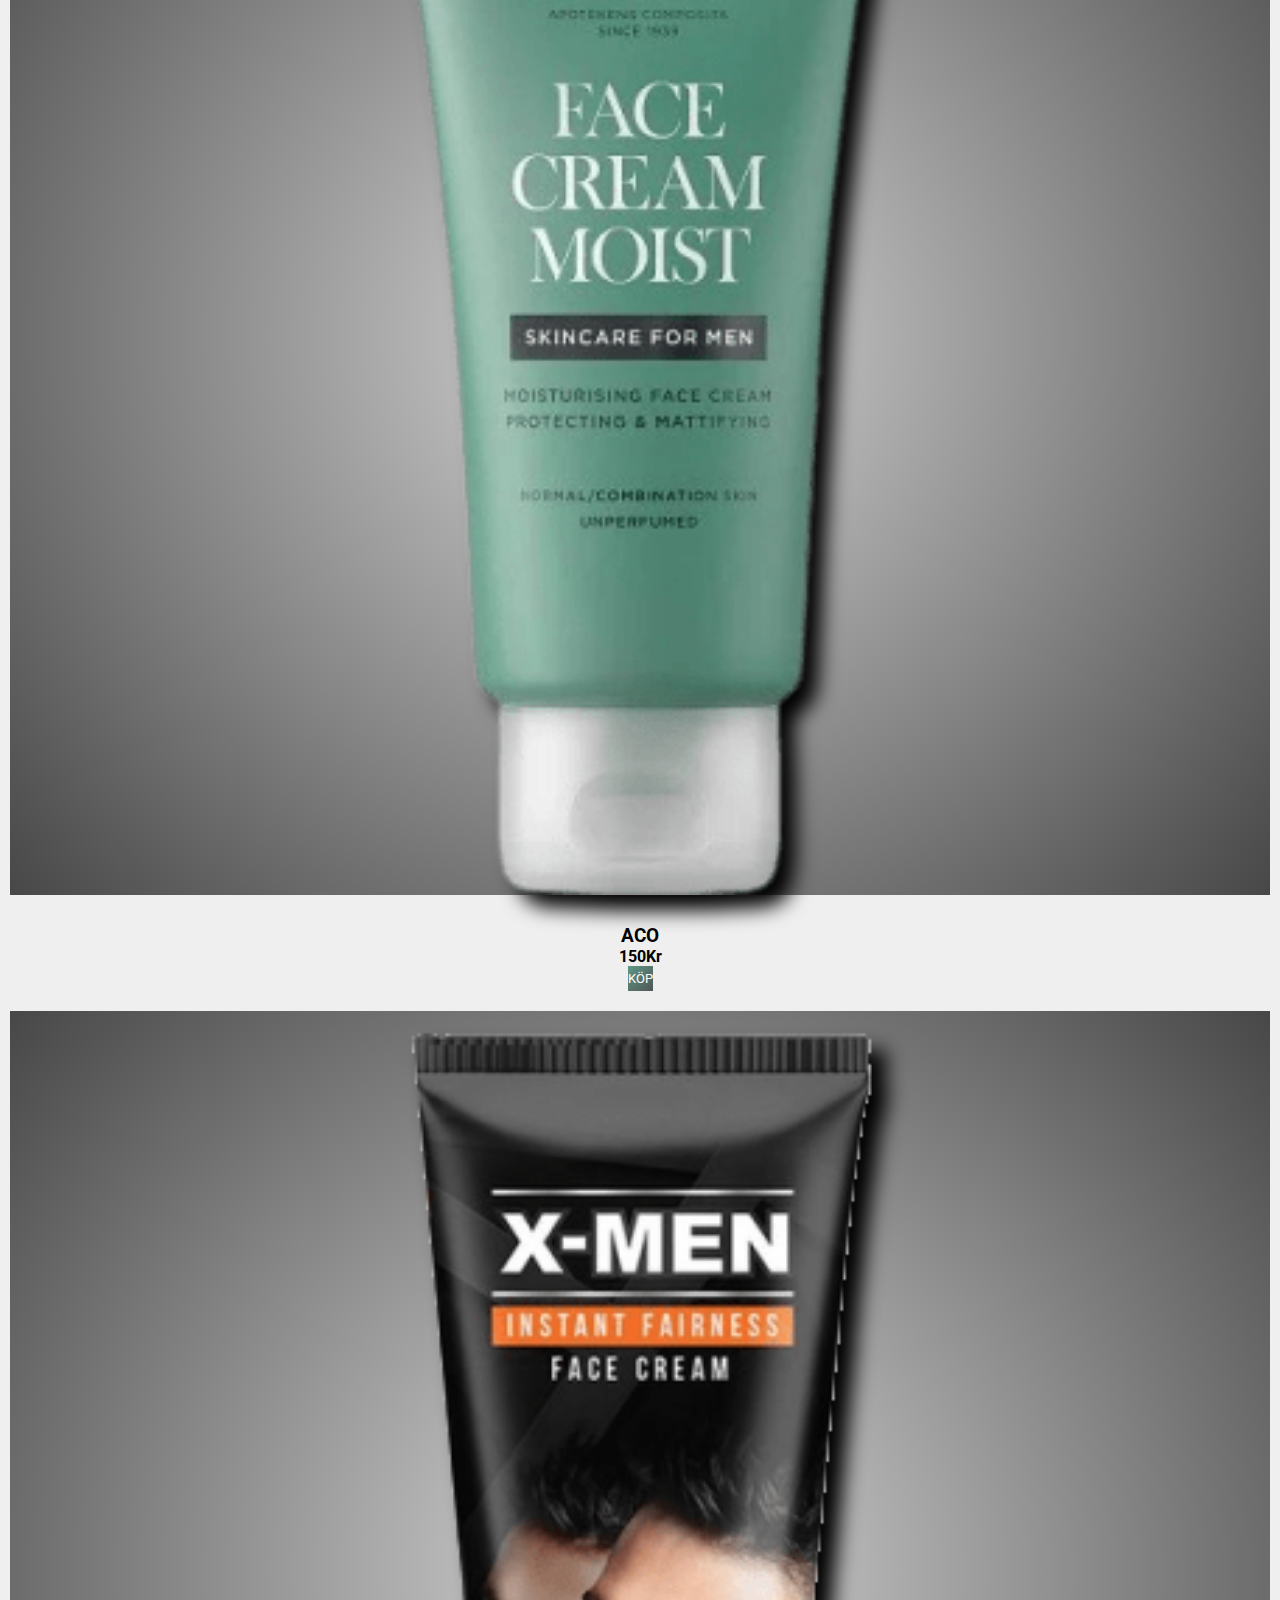
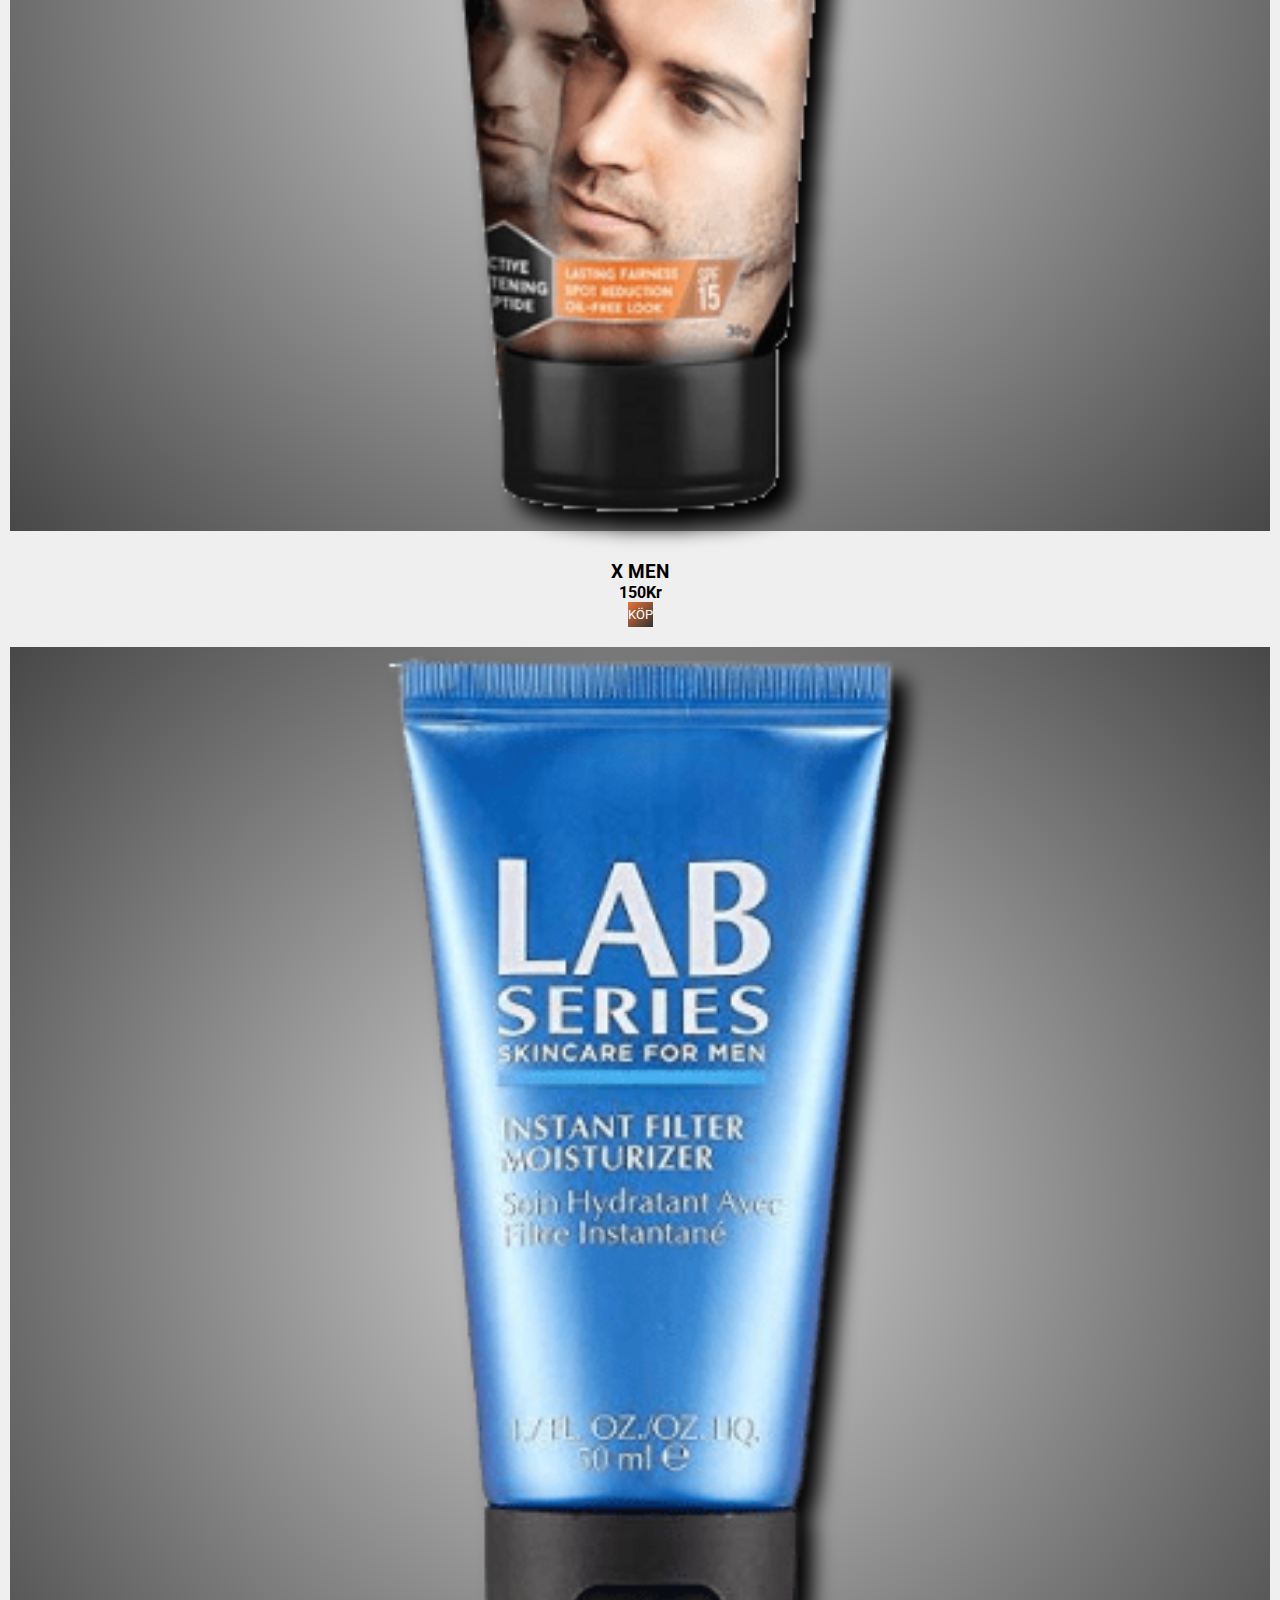
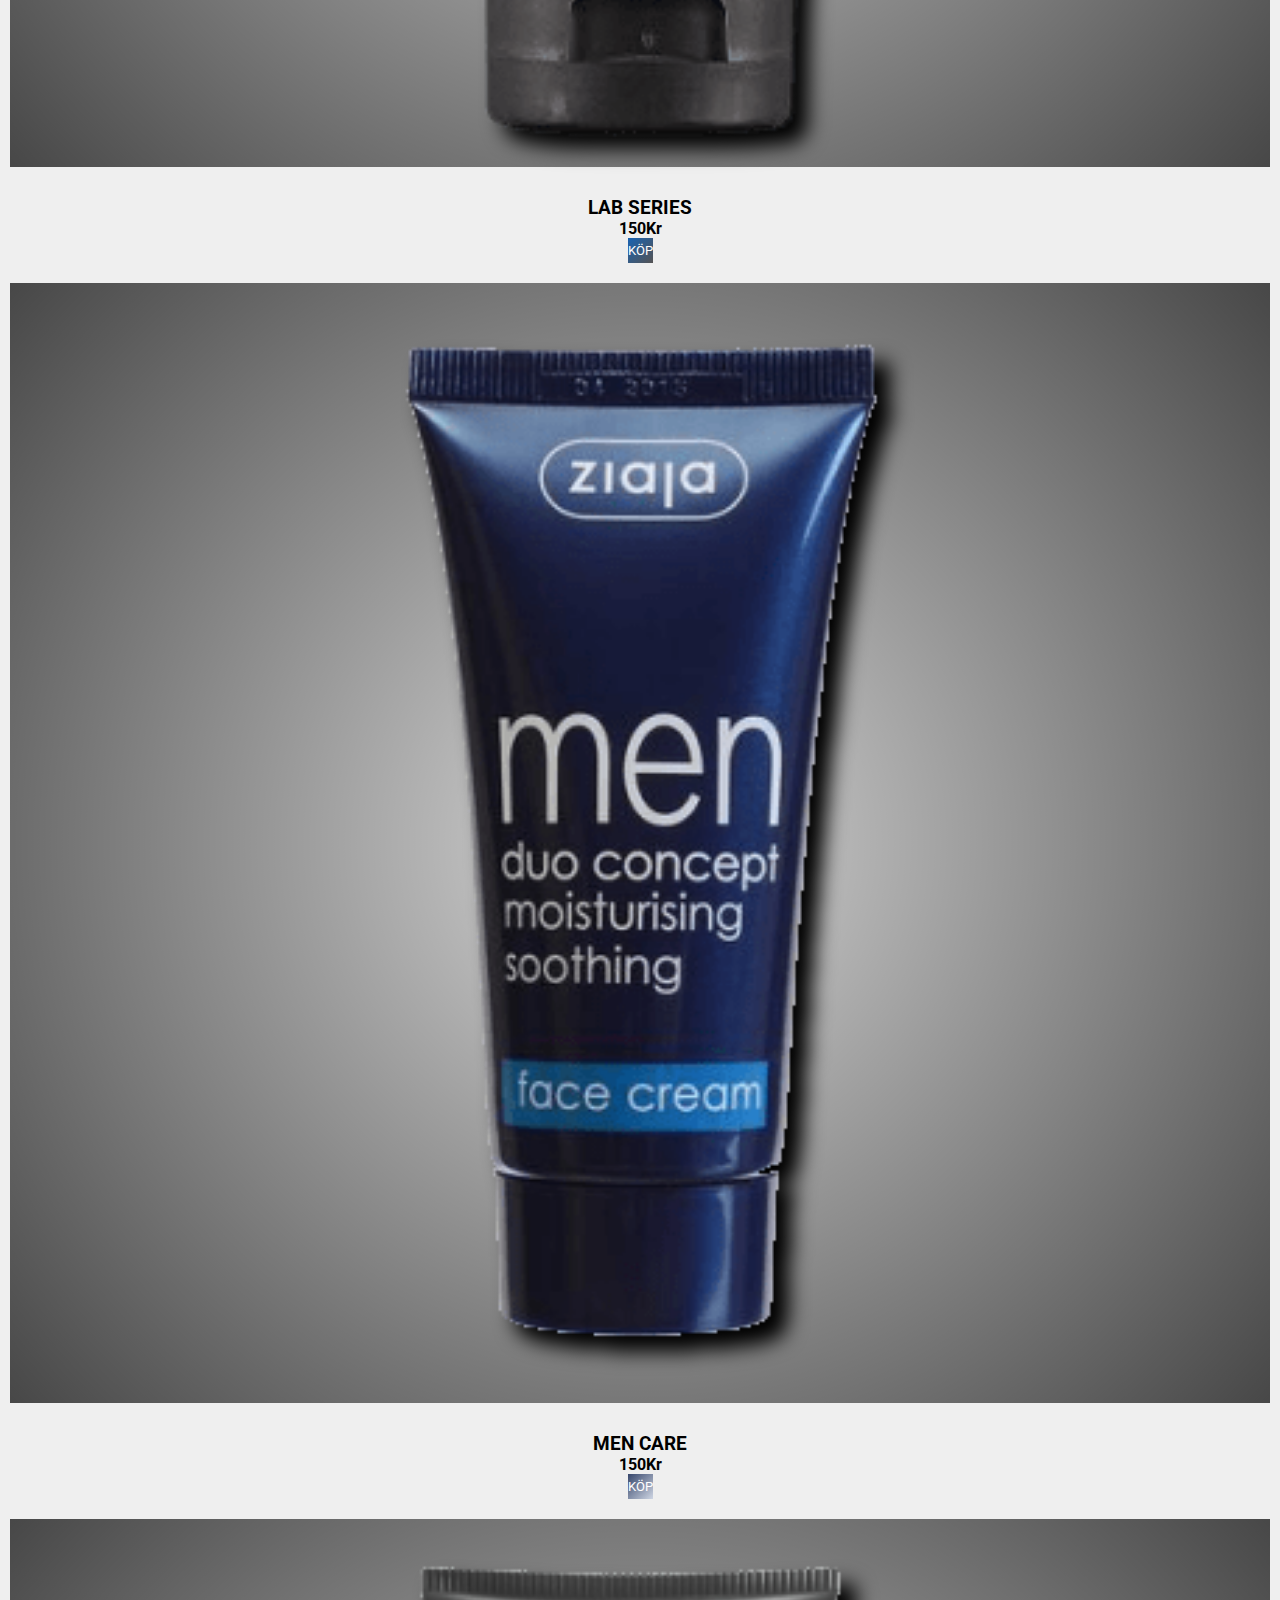
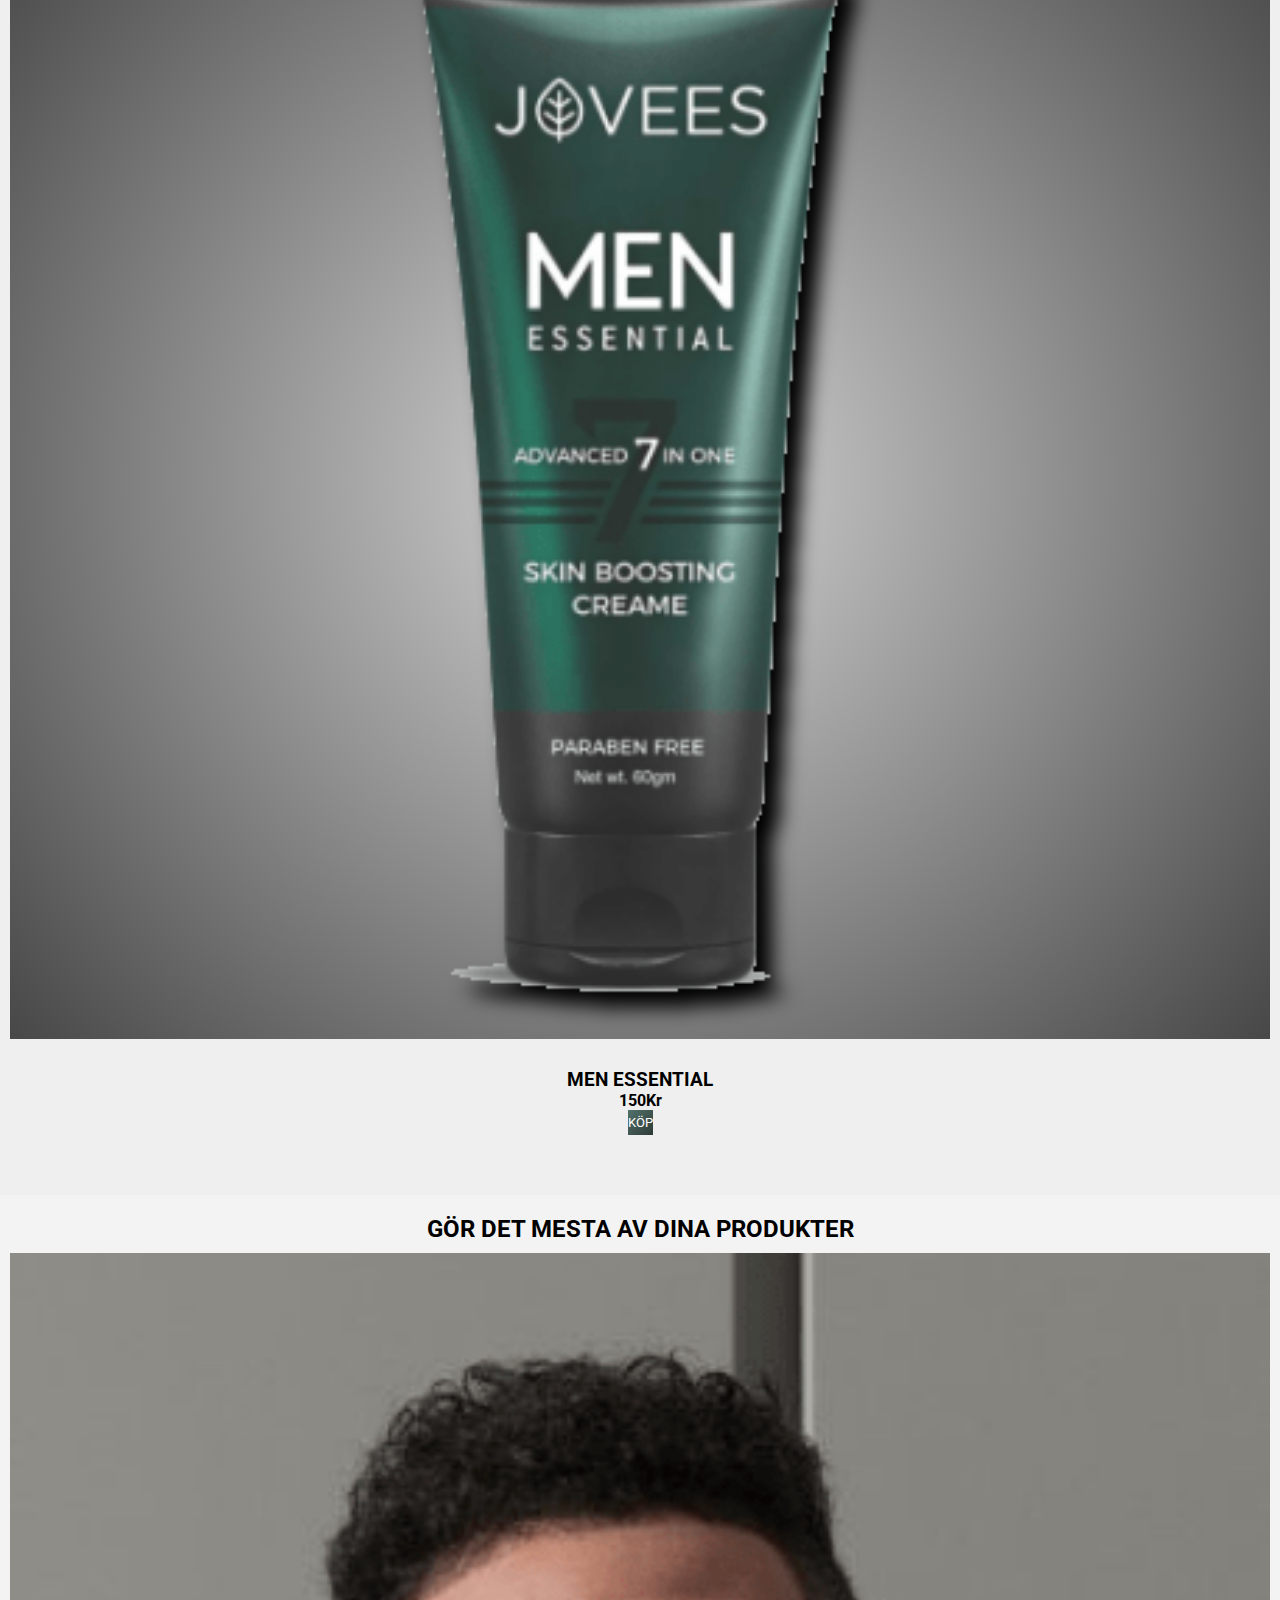
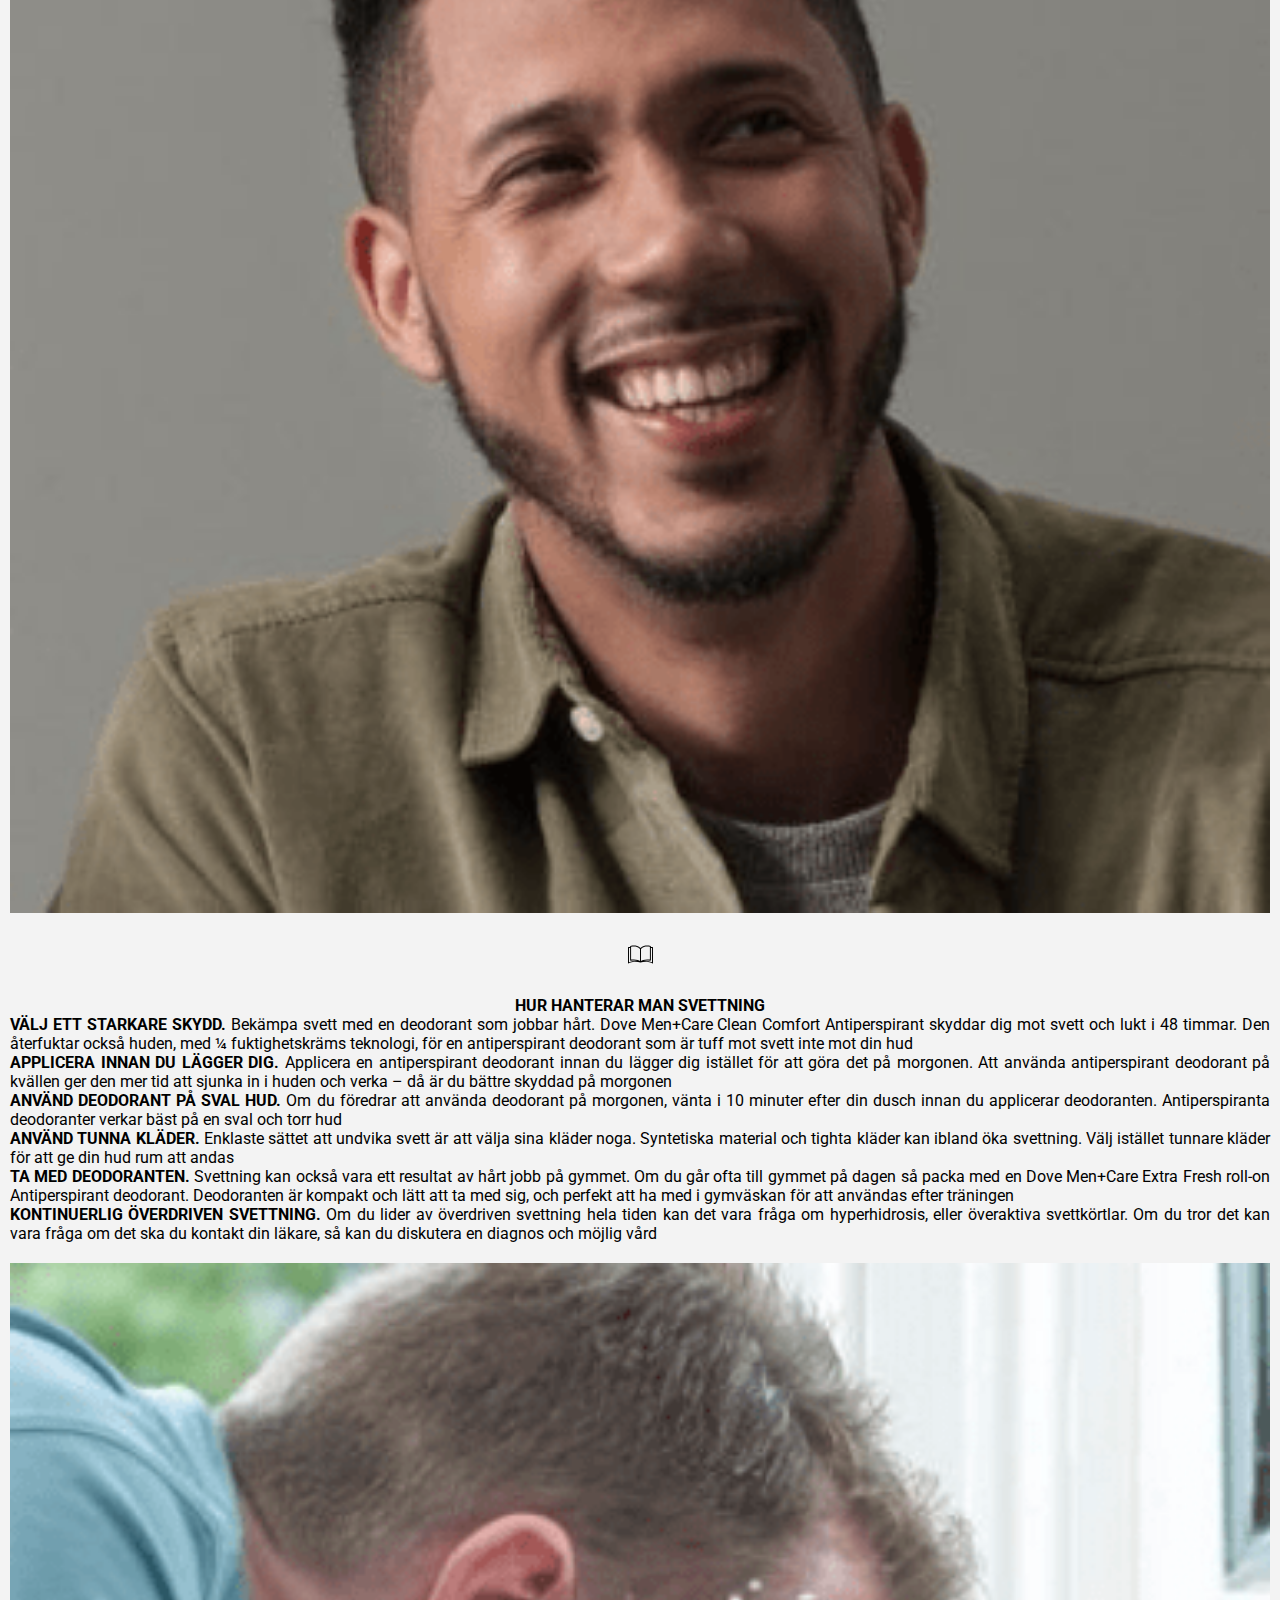
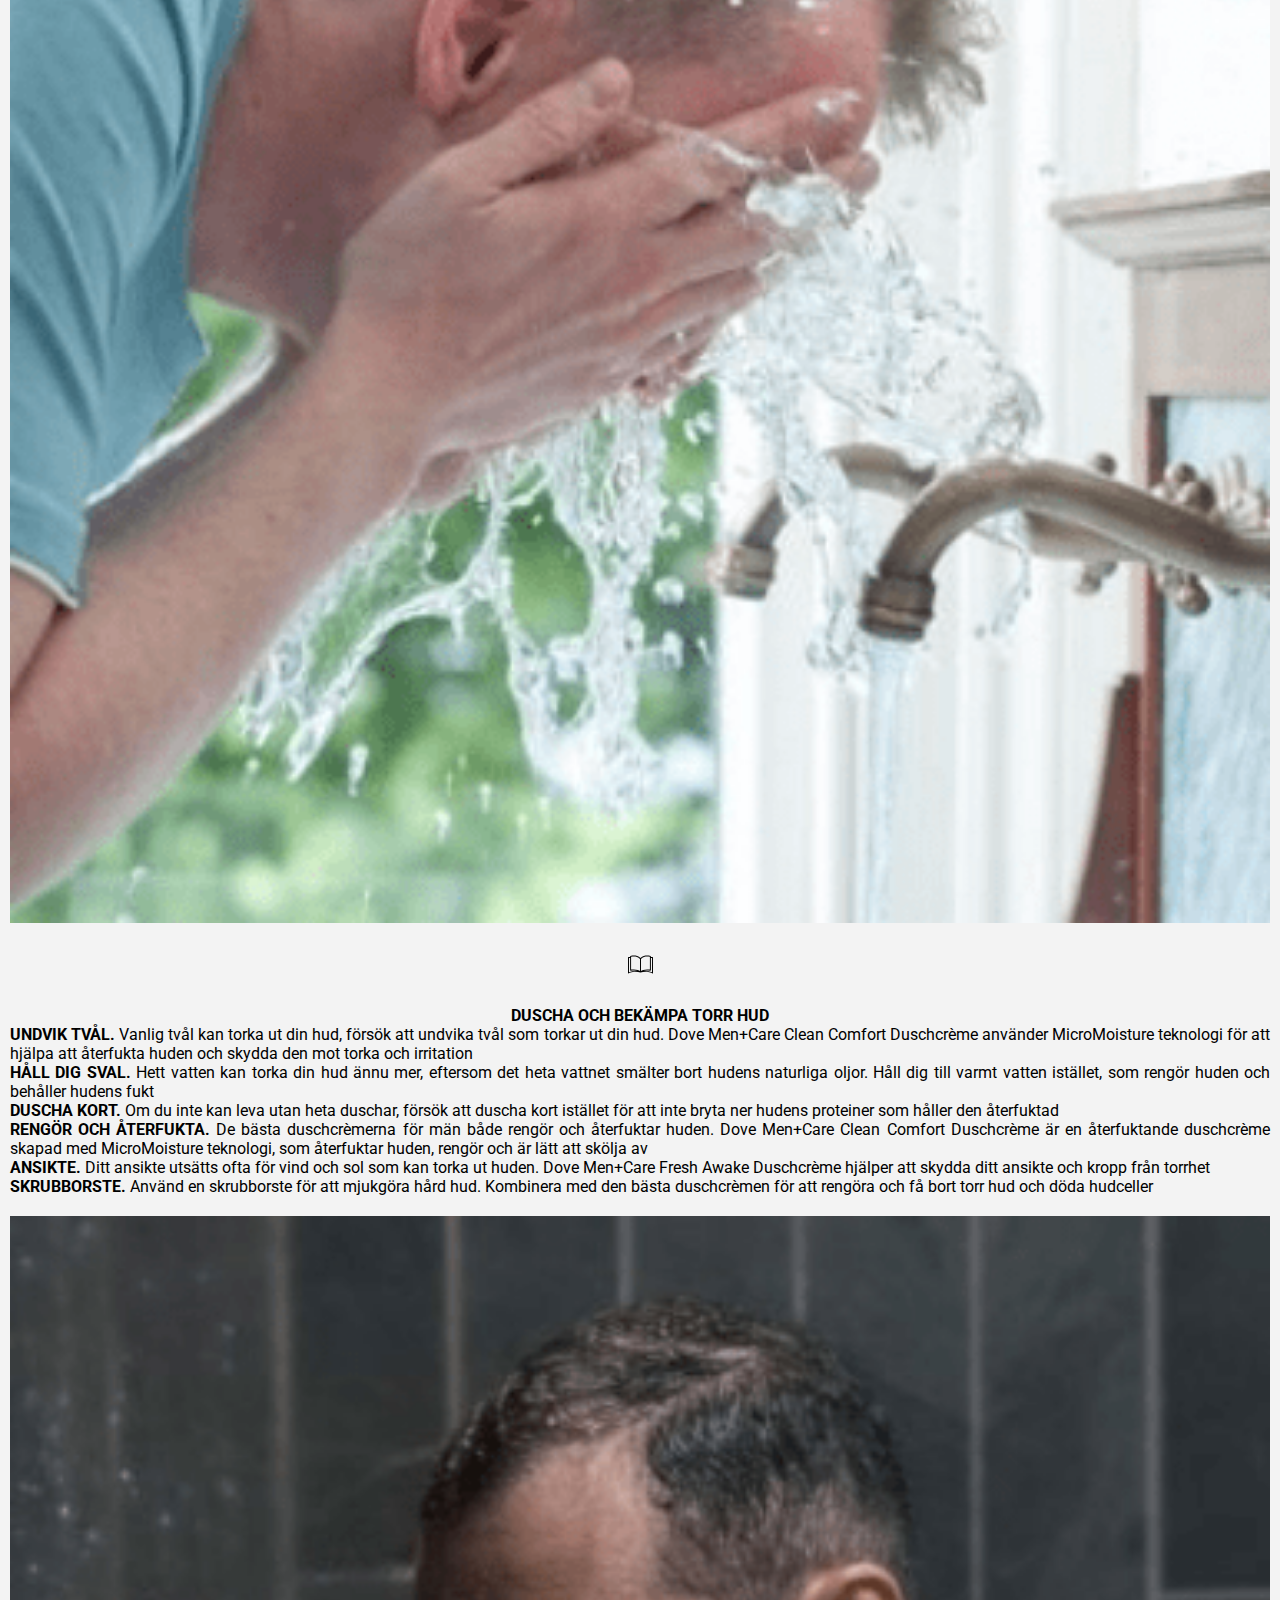
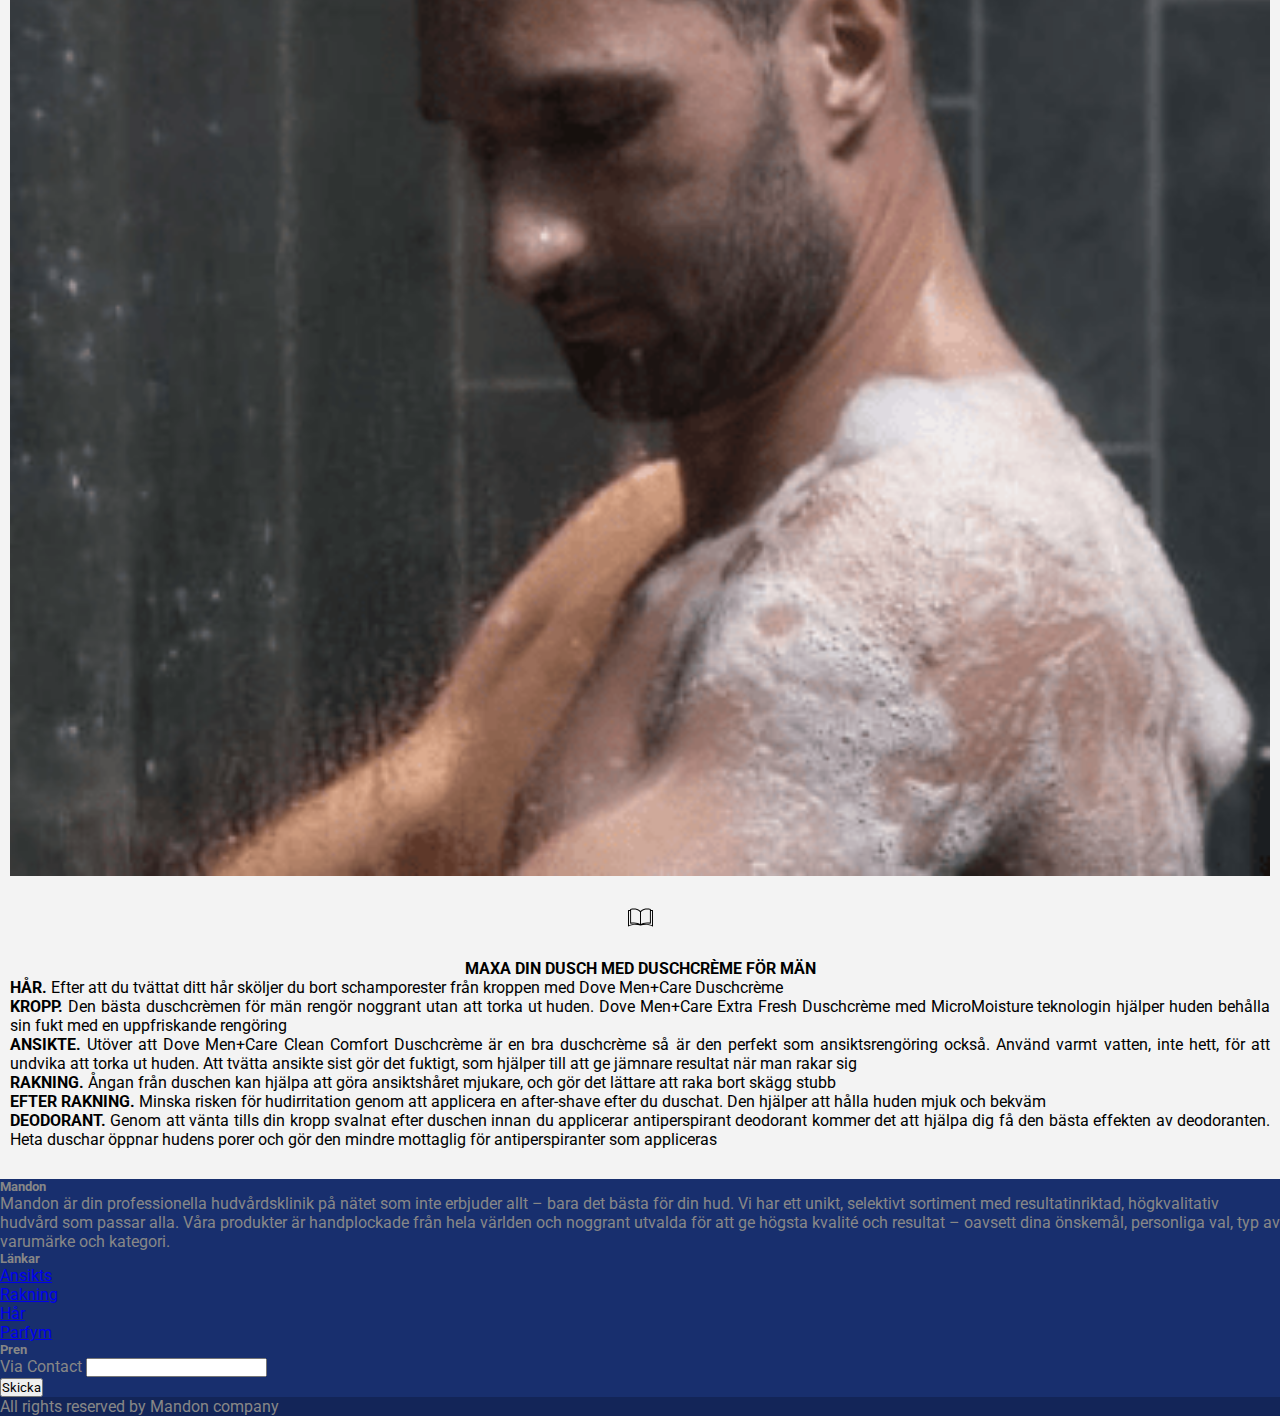
==== commit d1f0da56: "added a basket feature" ====
--- a/face.html
+++ b/face.html
@@ -91,7 +91,7 @@
               >
                 <img
                   src="assets/svg/clear.svg"
-                  alt="clear"
+                  alt="mandon website clear"
                   width="20px"
                   height="20px"
                 />
@@ -101,7 +101,7 @@
                 <span>Order Now</span>
                 <img
                   src="assets/svg/order.svg"
-                  alt="order"
+                  alt="mandon website order"
                   width="20px"
                   height="20px"
                 />
@@ -110,12 +110,14 @@
           </div>
         </div>
       </div>
-      <img
-        class="cart-icon"
-        src="assets/svg/shopping-cart.svg"
-        alt="shop cart"
-        onclick="cart_open()"
-      />
+      <div class="cart-icon">
+        <span class="number"></span>
+        <img
+          src="assets/svg/shopping-cart.svg"
+          alt="mandon website shop cart"
+          onclick="cart_open()"
+        />
+      </div>
     </article>
 
     <!-- HEADER -->
@@ -125,7 +127,7 @@
         <li><a href="hair.html">Hår</a></li>
         <li>
           <a href="index.html">
-            <img src="assets/svg/logo.svg" alt="mandon logo" />
+            <img src="assets/svg/logo.svg" alt="mandon website mandon logo" />
           </a>
         </li>
         <li><a href="shave.html">Rakning</a></li>
@@ -145,7 +147,10 @@
             <p>Skrolla ner för att ta syn på våra produkter</p>
           </div>
           <div class="col-lg-8 col-md-12">
-            <img src="assets/img/facebanner.png" alt="face banner" />
+            <img
+              src="assets/img/facebanner.png"
+              alt="mandon website face banner"
+            />
           </div>
         </div>
       </section>
@@ -158,7 +163,7 @@
               <div class="bg">
                 <img
                   src="assets/img/faceproductone.png"
-                  alt="mandon face care"
+                  alt="mandon website mandon face care"
                 />
               </div>
               <h3>ACO</h3>
@@ -177,7 +182,7 @@
               <div class="bg">
                 <img
                   src="assets/img/faceproductfour.png"
-                  alt="mandon face care"
+                  alt="mandon website mandon face care"
                 />
               </div>
               <h3>X MEN</h3>
@@ -196,7 +201,7 @@
               <div class="bg">
                 <img
                   src="assets/img/faceproductfive.png"
-                  alt="mandon face care"
+                  alt="mandon website mandon face care"
                 />
               </div>
               <h3>LAB SERIES</h3>
@@ -218,7 +223,7 @@
               <div class="bg">
                 <img
                   src="assets/img/faceproducttwo.png"
-                  alt="mandon face care"
+                  alt="mandon website mandon face care"
                 />
               </div>
               <h3>MEN CARE</h3>
@@ -237,7 +242,7 @@
               <div class="bg">
                 <img
                   src="assets/img/faceproductthree.png"
-                  alt="mandon face care"
+                  alt="mandon website mandon face care"
                 />
               </div>
               <h3>MEN ESSENTIAL</h3>
@@ -260,8 +265,11 @@
         <h2>GÖR DET MESTA AV DINA PRODUKTER</h2>
         <div class="row">
           <div class="col-lg-4 col-md-12 p-4">
-            <img src="assets/img/facehowtoone.png" alt="mandon face care" />
-            <img src="assets/svg/book.svg" alt="read" />
+            <img
+              src="assets/img/facehowtoone.png"
+              alt="mandon website mandon face care"
+            />
+            <img src="assets/svg/book.svg" alt="mandon website read" />
             <h4>HUR HANTERAR MAN SVETTNING</h4>
             <p>
               <b> VÄLJ ETT STARKARE SKYDD.</b>
@@ -302,8 +310,11 @@
             </p>
           </div>
           <div class="col-lg-4 col-md-12 p-4">
-            <img src="assets/img/facehowtotwo.png" alt="mandon face care" />
-            <img src="assets/svg/book.svg" alt="read" />
+            <img
+              src="assets/img/facehowtotwo.png"
+              alt="mandon website mandon face care"
+            />
+            <img src="assets/svg/book.svg" alt="mandon website read" />
             <h4>DUSCHA OCH BEKÄMPA TORR HUD</h4>
             <p>
               <b>UNDVIK TVÅL.</b>
@@ -340,8 +351,11 @@
             </p>
           </div>
           <div class="col-lg-4 col-md-12 p-4">
-            <img src="assets/img/facehowtothree.png" alt="mandon face care" />
-            <img src="assets/svg/book.svg" alt="read" />
+            <img
+              src="assets/img/facehowtothree.png"
+              alt="mandon website mandon face care"
+            />
+            <img src="assets/svg/book.svg" alt="mandon website read" />
             <h4>MAXA DIN DUSCH MED DUSCHCRÈME FÖR MÄN</h4>
             <p>
               <b> HÅR.</b>
--- a/assets/css/style.css
+++ b/assets/css/style.css
@@ -67,7 +67,6 @@
   max-width: 6em;
   height: 10vh;
   border-radius: 5px;
-  padding: 10px;
   cursor: pointer;
   background: linear-gradient(to bottom right, #00aeef, #182f6e);
   z-index: 999999999999;
@@ -75,6 +74,26 @@
 
 .cart-icon:hover {
   background: linear-gradient(to bottom right, #182f6e, #00aeef);
+}
+
+.cart-icon img {
+  max-width: 5em;
+  height: 9vh;
+}
+
+.cart-icon span {
+  position: absolute;
+  padding-left: 5px;
+  padding-right: 5px;
+  top: -9px;
+  left: -6px;
+  background-color: red;
+  justify-content: center;
+  align-items: center;
+  color: white;
+  font-size: 14px;
+  border-radius: 10px;
+  font-weight: bold;
 }
 
 .modal-footer img {
@@ -318,7 +337,7 @@
   padding: 10px;
 }
 
-#facepage .howto img[alt="read"] {
+#facepage .howto img[alt="mandon website read"] {
   margin: auto;
   width: 25px;
   height: 25px;
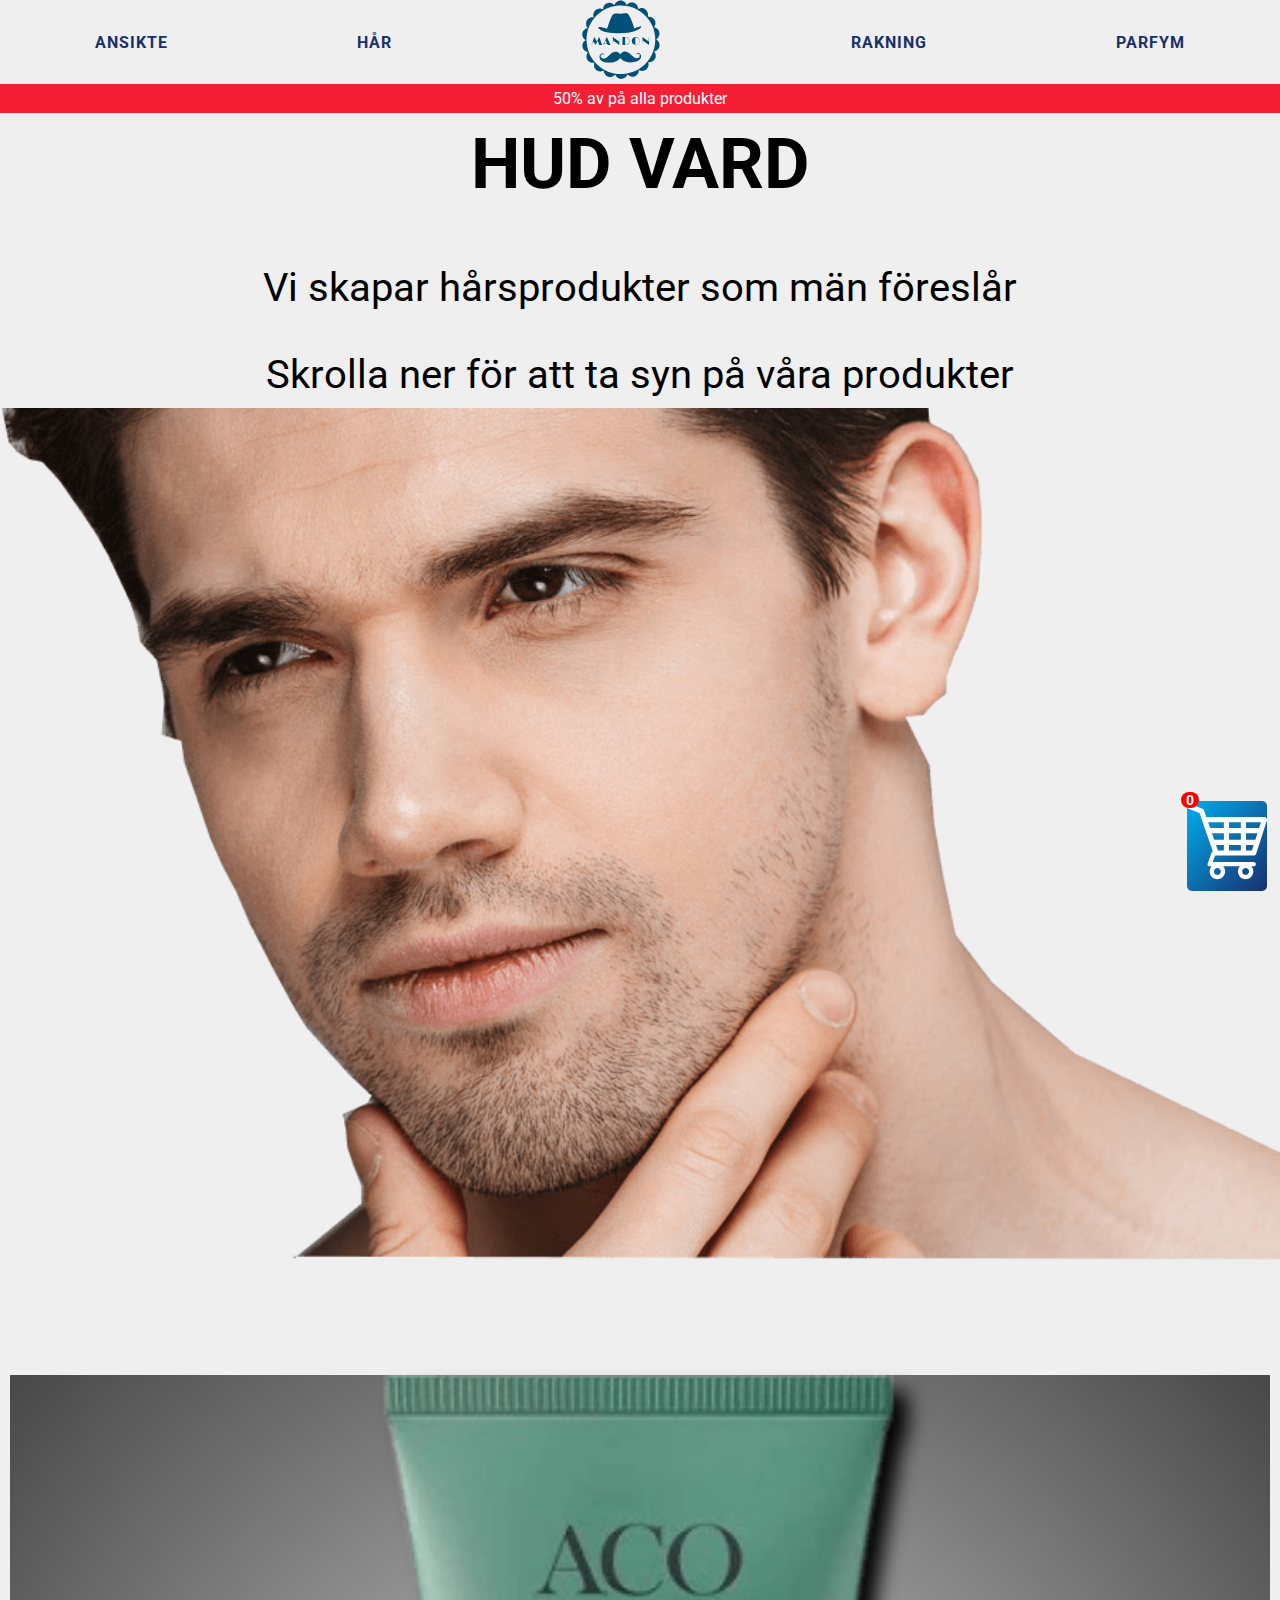
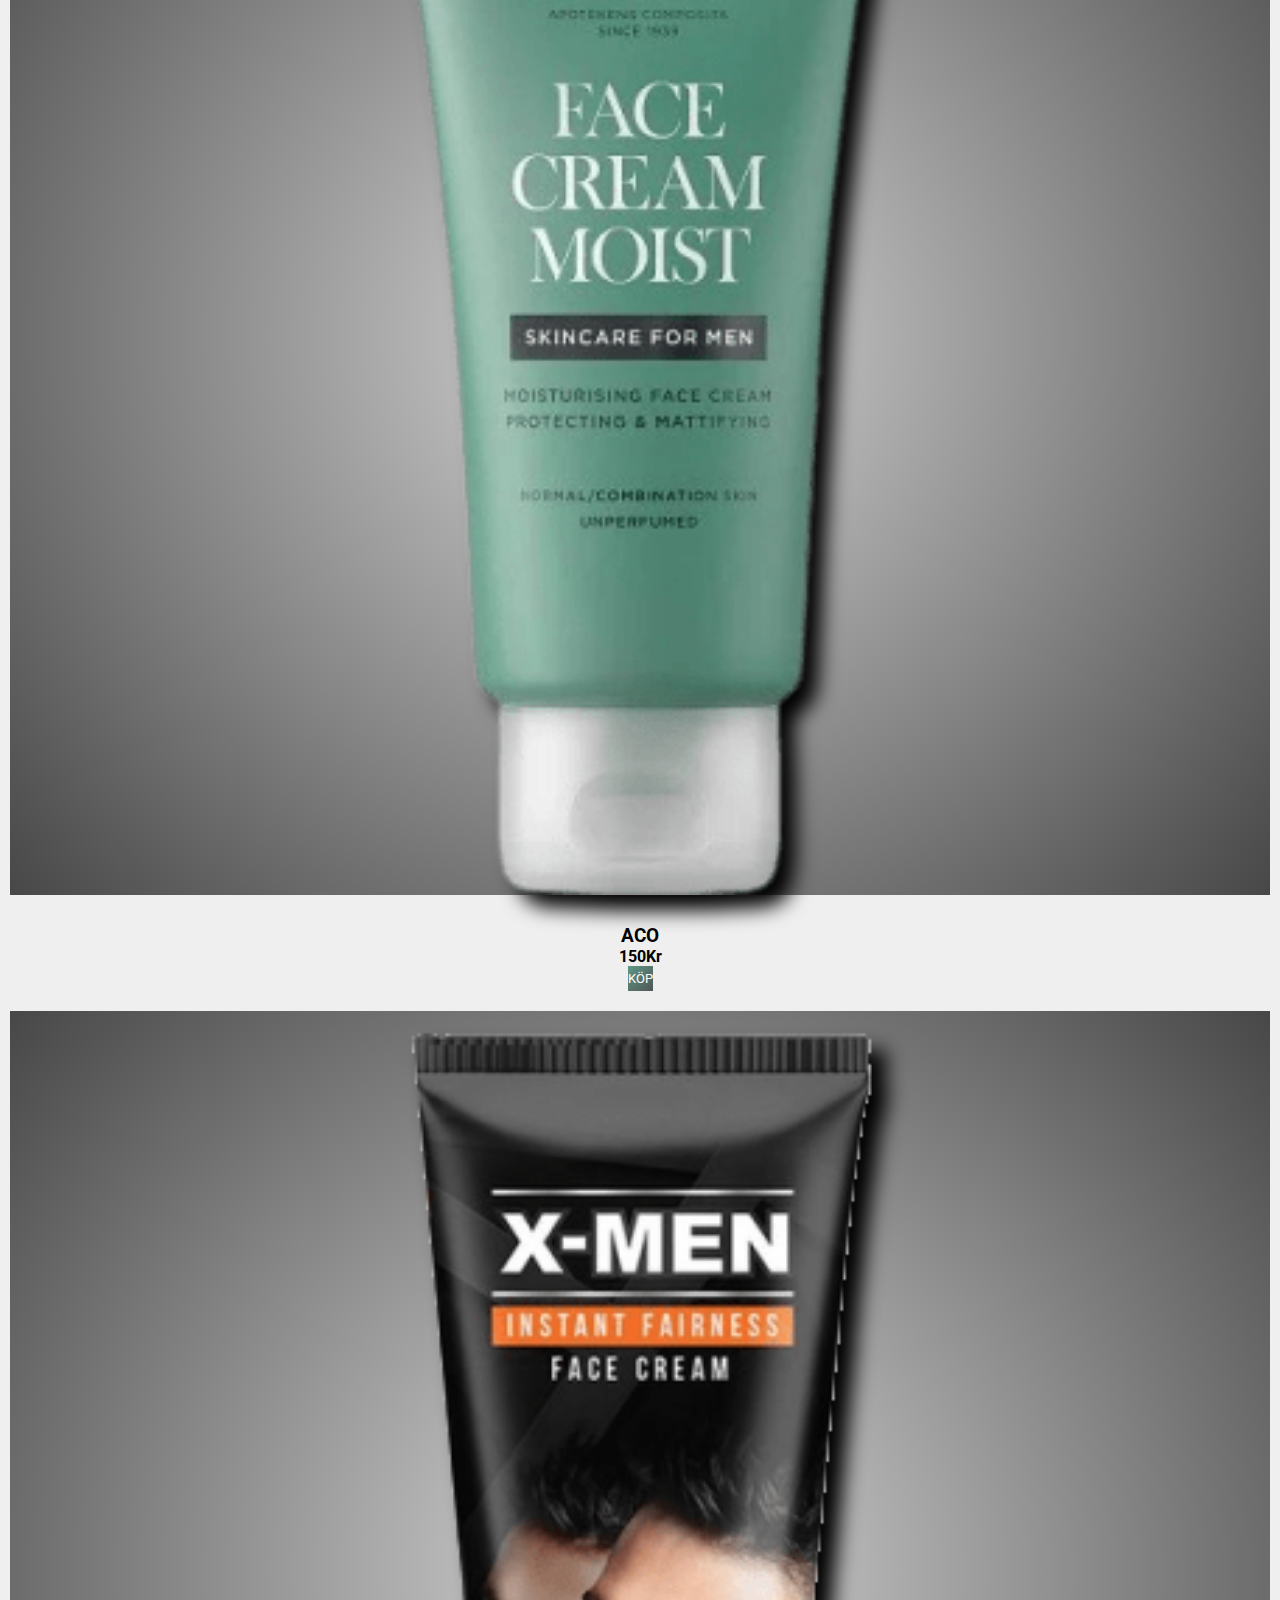
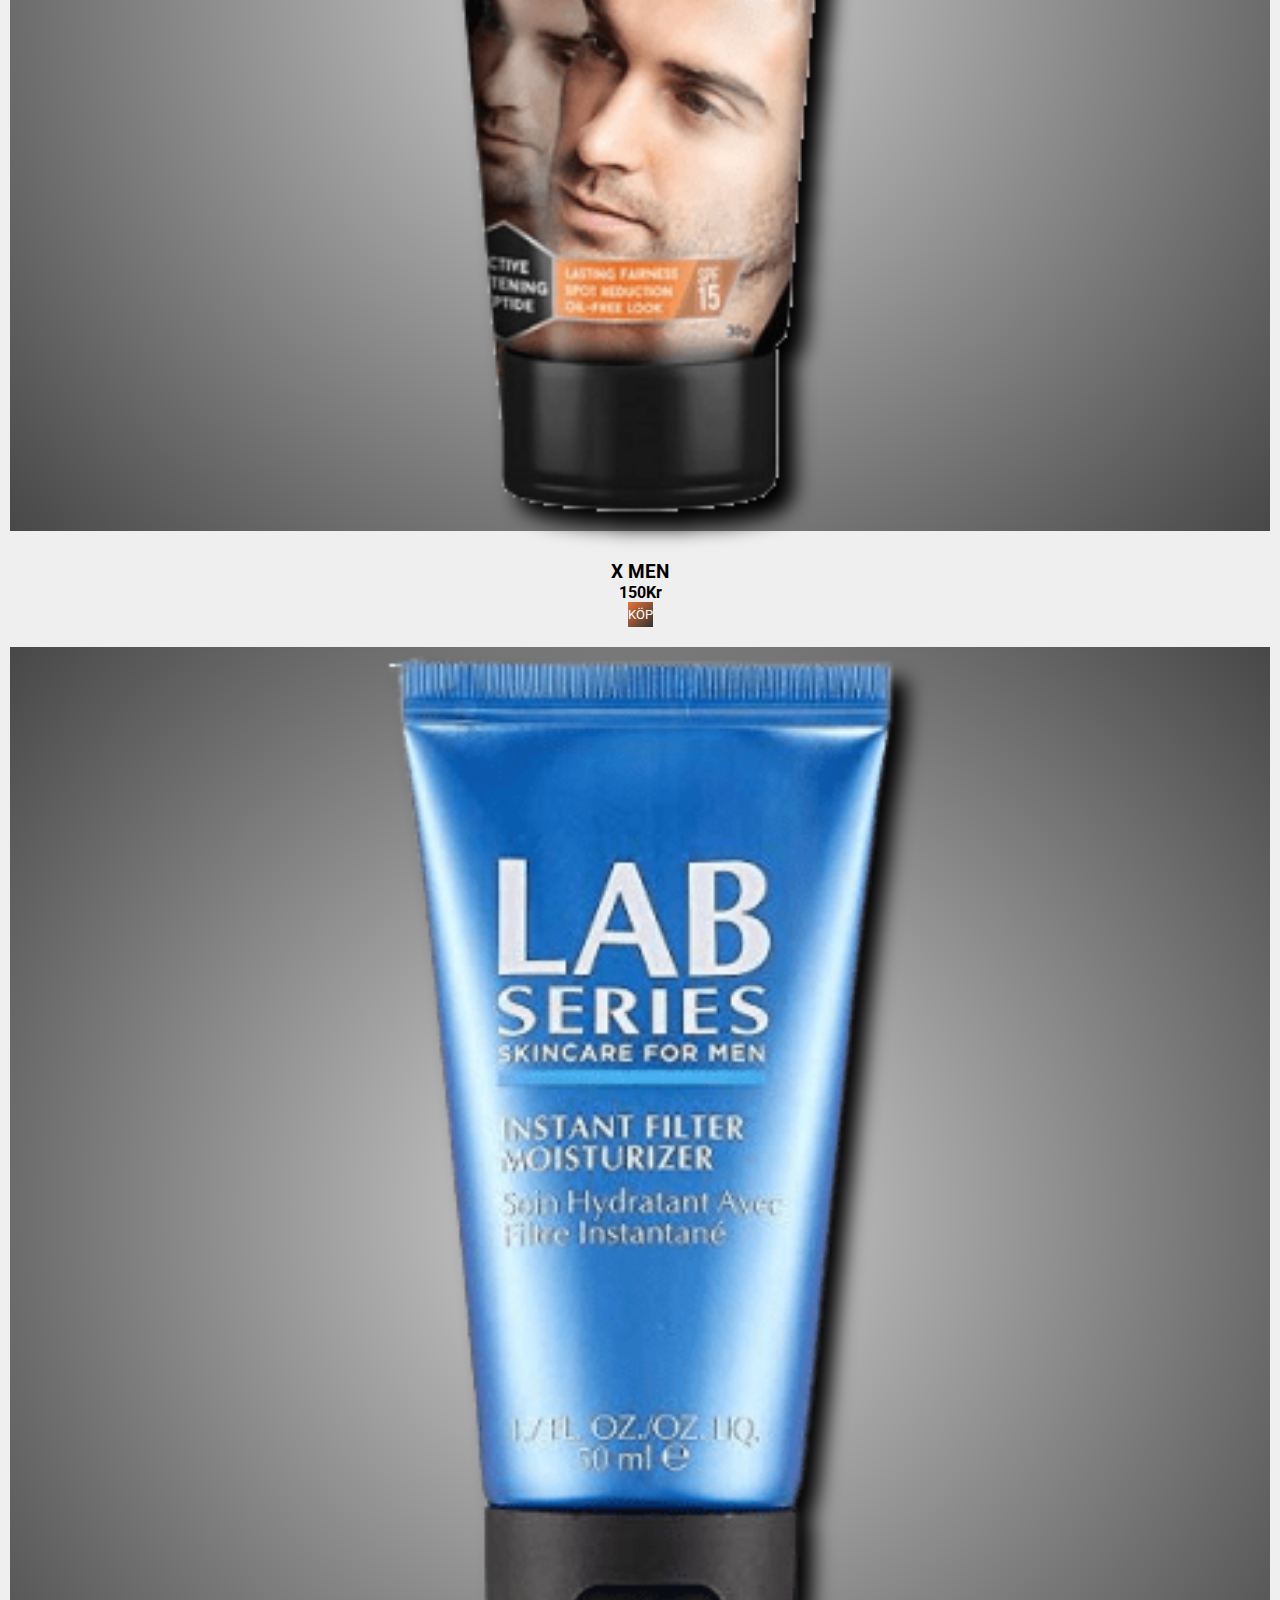
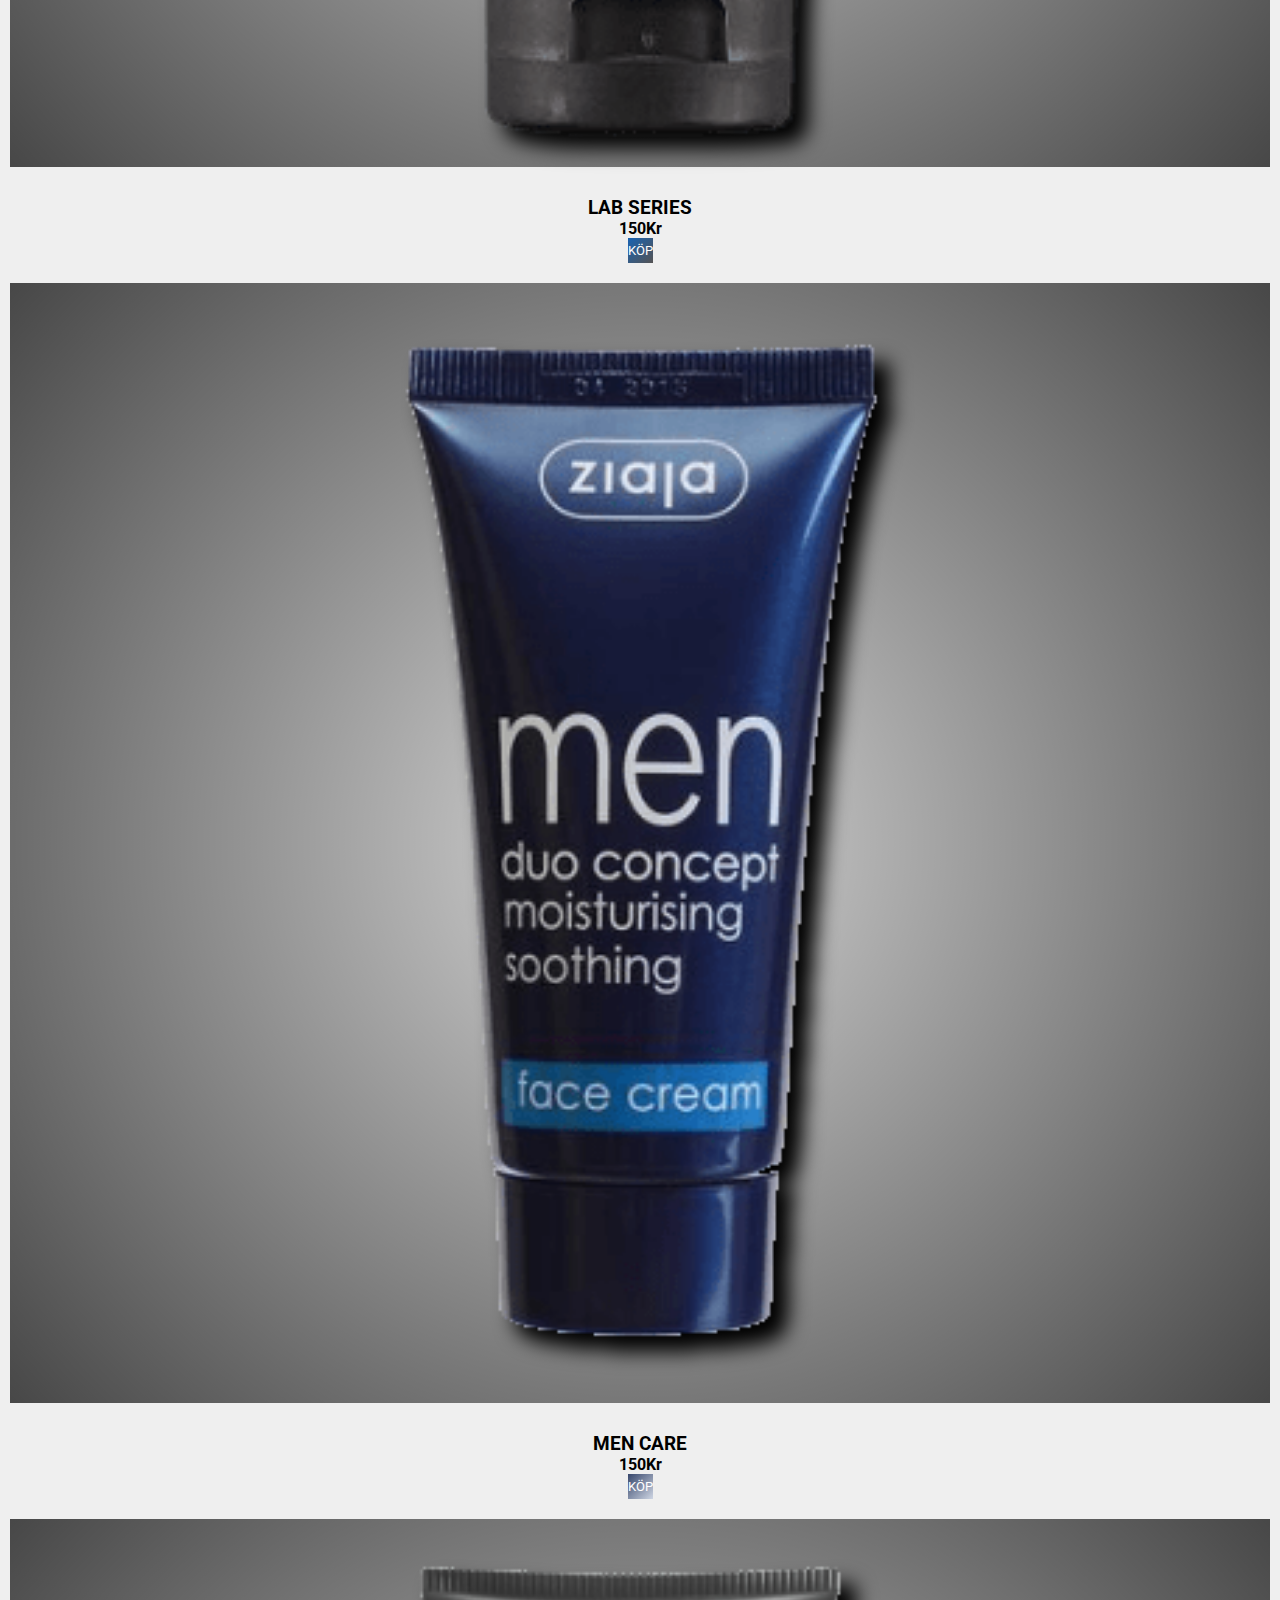
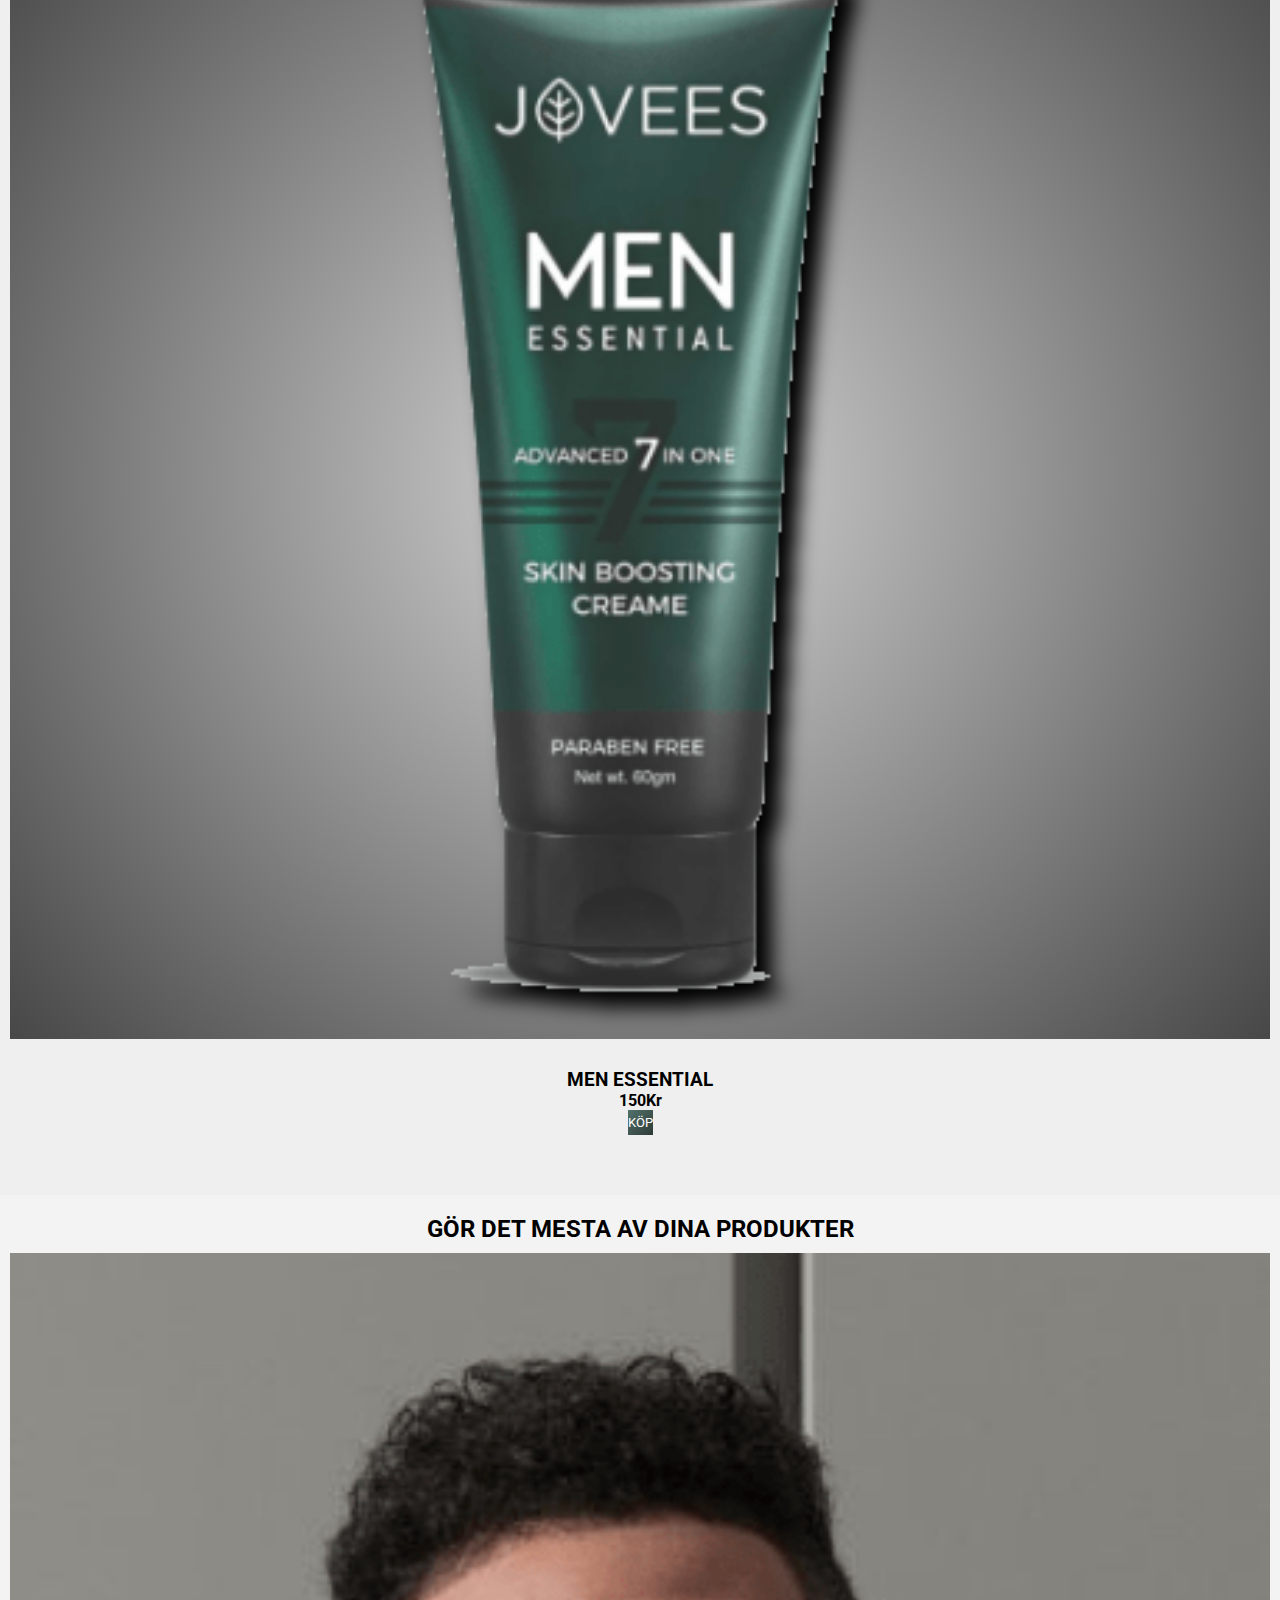
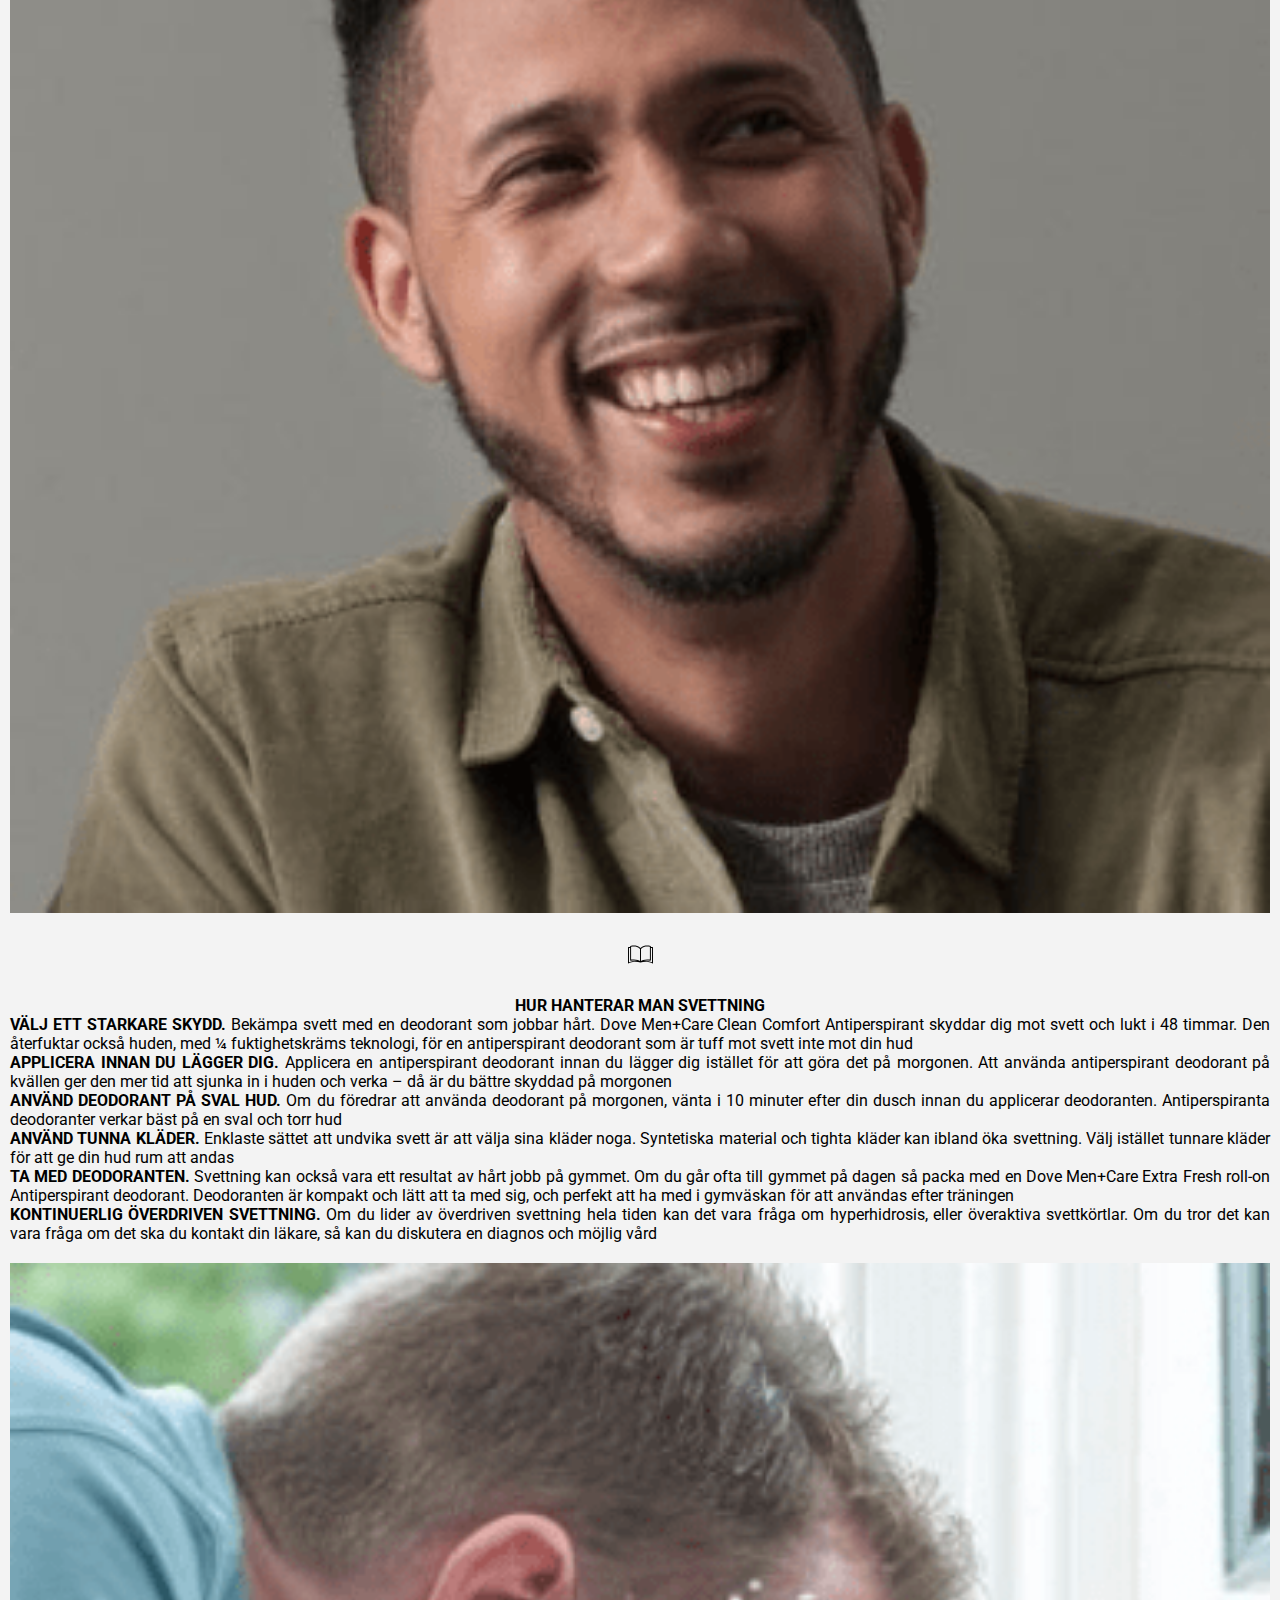
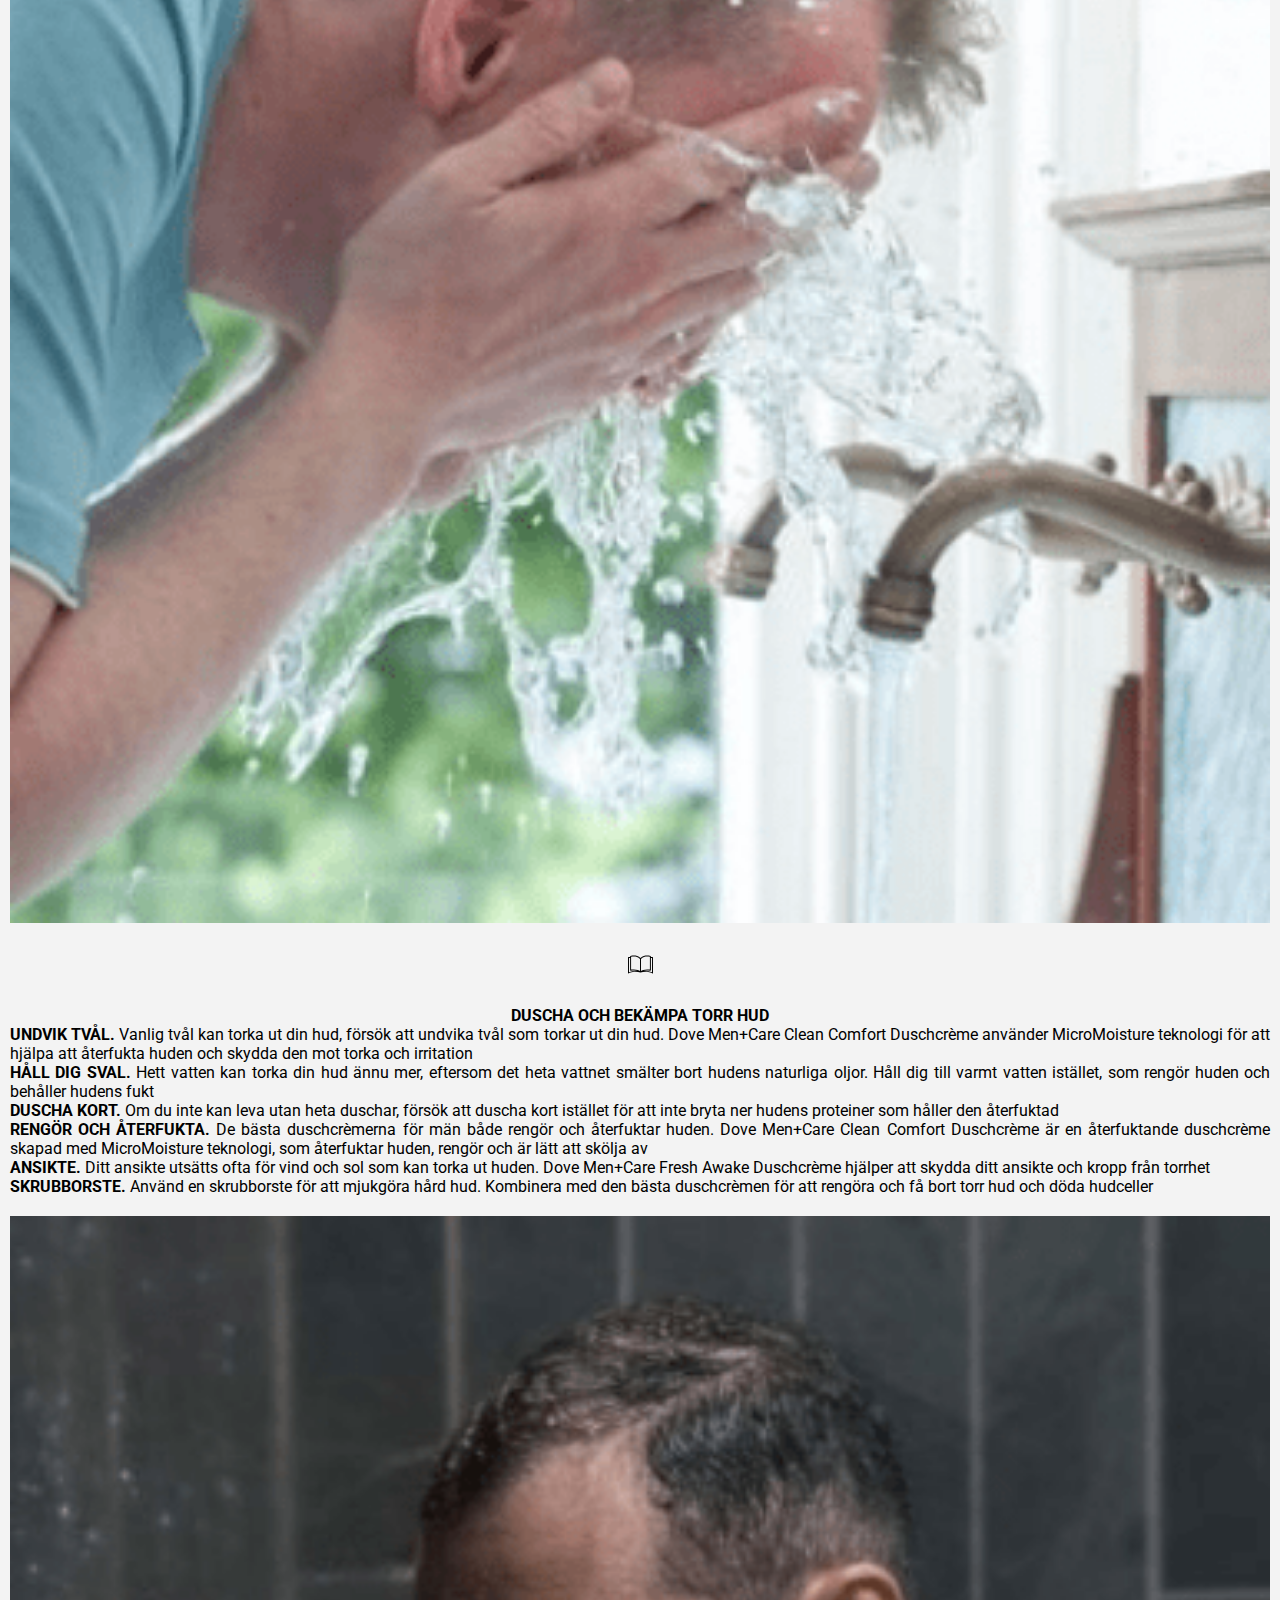
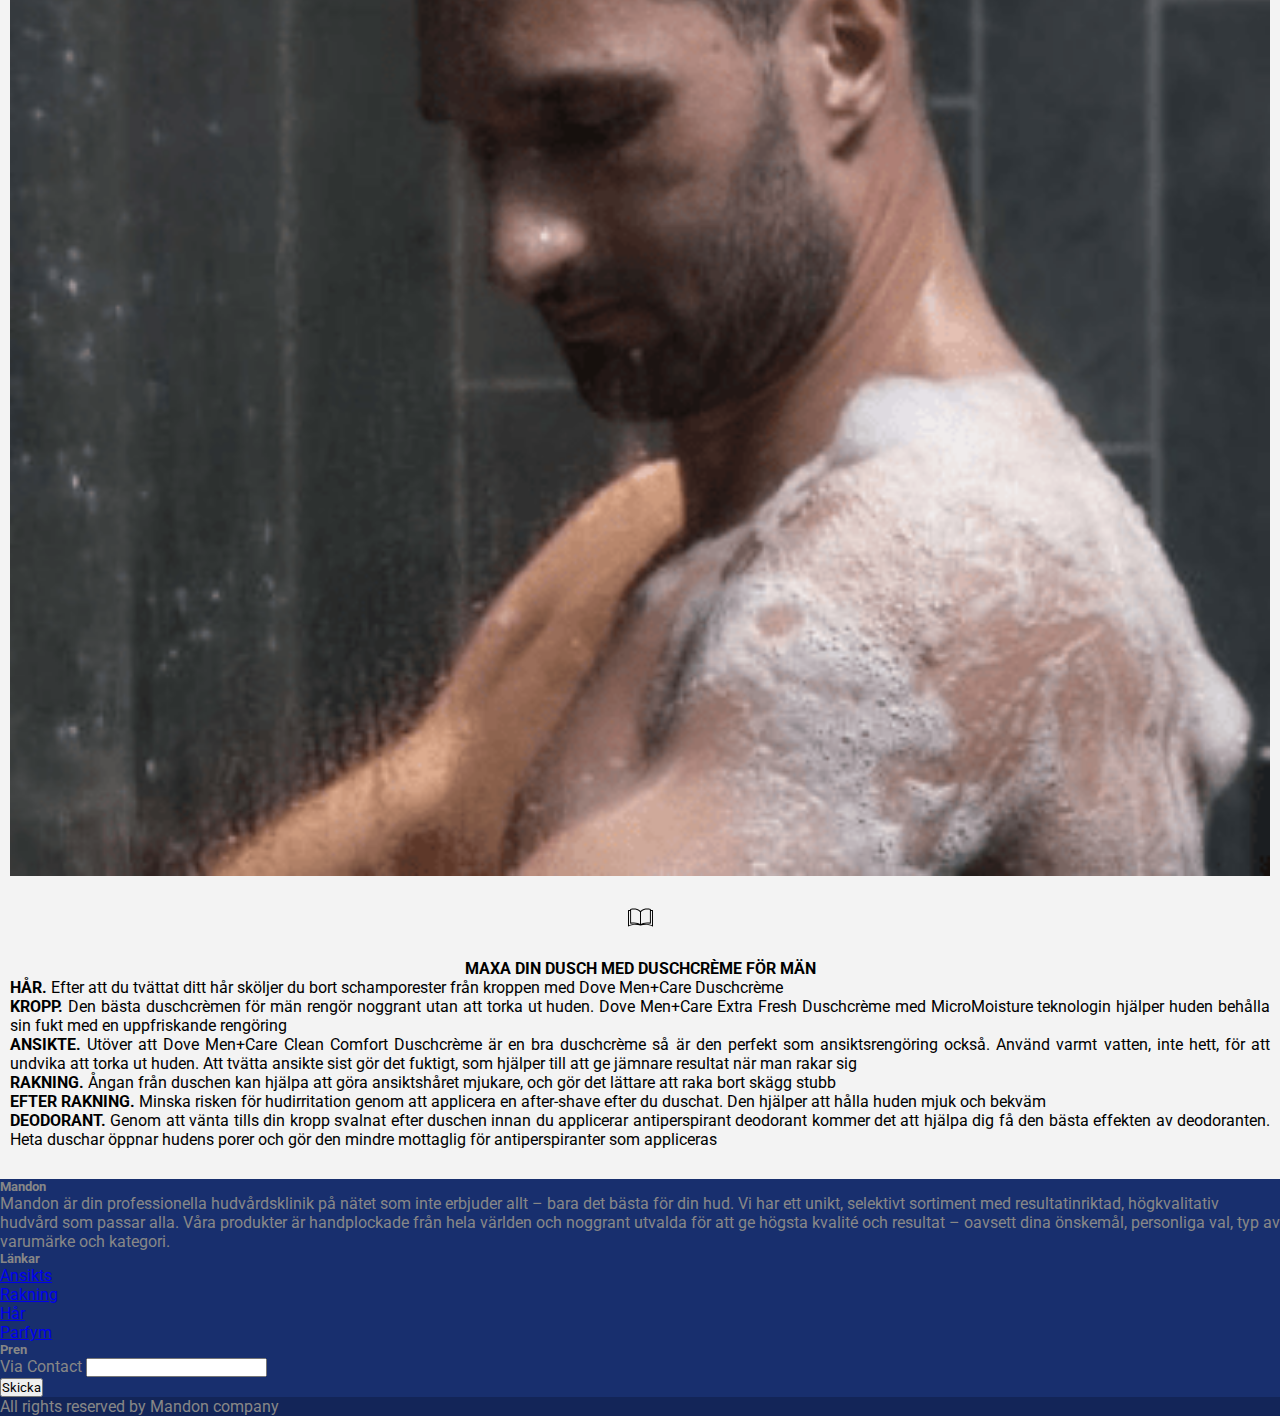
==== commit 45d38030: "Removed javascript warnings" ====
--- a/face.html
+++ b/face.html
@@ -1,5 +1,5 @@
 <!DOCTYPE html>
-<html lang="en">
+<html lang="sv">
   <head>
     <meta charset="UTF-8" />
     <meta name="viewport" content="width=device-width, initial-scale=1.0" />
@@ -74,7 +74,6 @@
                 class="close"
                 data-dismiss="modal"
                 aria-label="Close"
-                onclick="cart_close()"
               >
                 <span aria-hidden="true">&times;</span>
               </button>
@@ -92,8 +91,8 @@
                 <img
                   src="assets/svg/clear.svg"
                   alt="mandon website clear"
-                  width="20px"
-                  height="20px"
+                  width="20"
+                  height="20"
                 />
                 <span>Remove All</span>
               </button>
@@ -102,8 +101,8 @@
                 <img
                   src="assets/svg/order.svg"
                   alt="mandon website order"
-                  width="20px"
-                  height="20px"
+                  width="20"
+                  height="20"
                 />
               </button>
             </div>
@@ -111,11 +110,10 @@
         </div>
       </div>
       <div class="cart-icon">
-        <span class="number"></span>
+        <span class="total-count"></span>
         <img
           src="assets/svg/shopping-cart.svg"
           alt="mandon website shop cart"
-          onclick="cart_open()"
         />
       </div>
     </article>
--- a/assets/css/style.css
+++ b/assets/css/style.css
@@ -11,8 +11,8 @@
 }
 
 .row {
-  --bs-gutter-x: 0;
-  --bs-gutter-y: 0;
+  /* --bs-gutter-x: 0;
+  --bs-gutter-y: 0; */
   margin: 0;
   padding: 0;
 }
@@ -365,6 +365,10 @@
   margin-top: 10px;
 }
 
+#hairpage .banner h1 {
+  font-size: 3em;
+}
+
 #hairpage .products {
   text-align: center;
   padding-top: 50px;
@@ -403,7 +407,7 @@
 }
 
 #hairpage .description img {
-  width: 70%;
+  width: 100%;
   height: auto;
 }
 
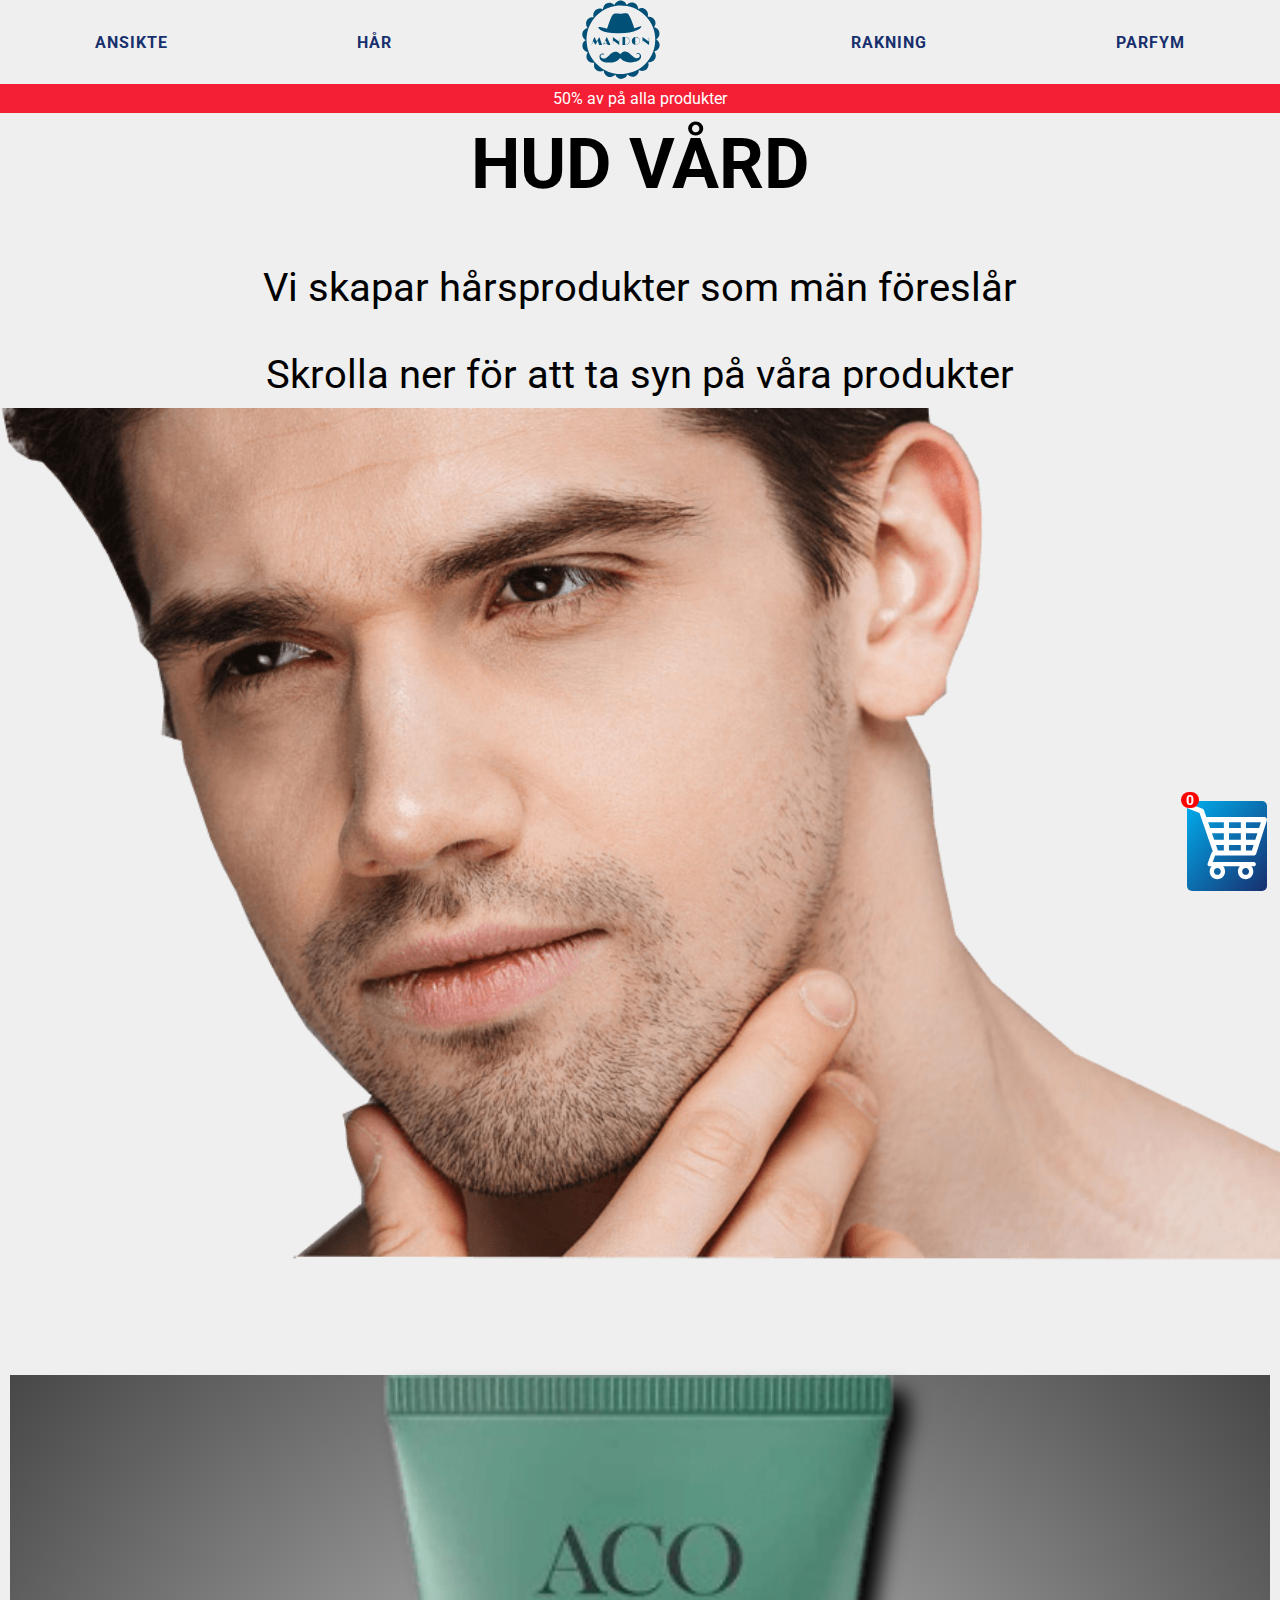
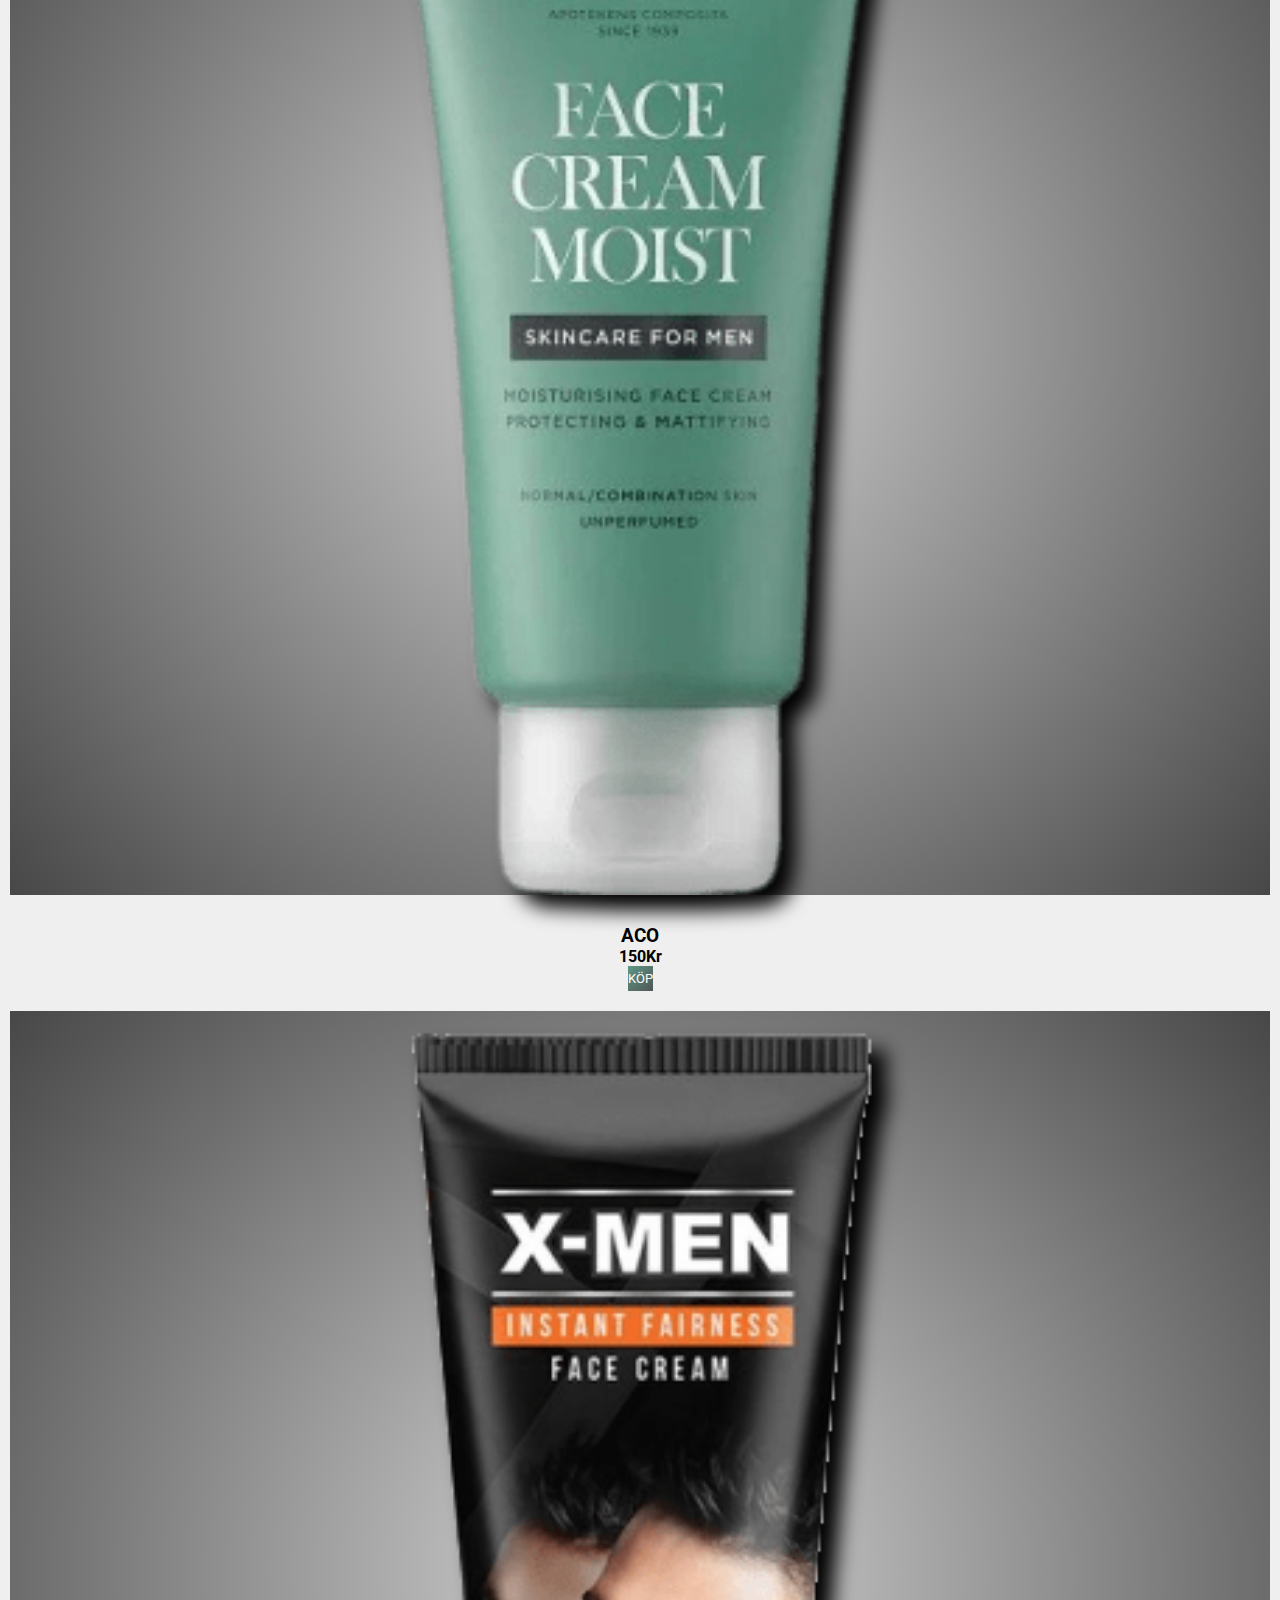
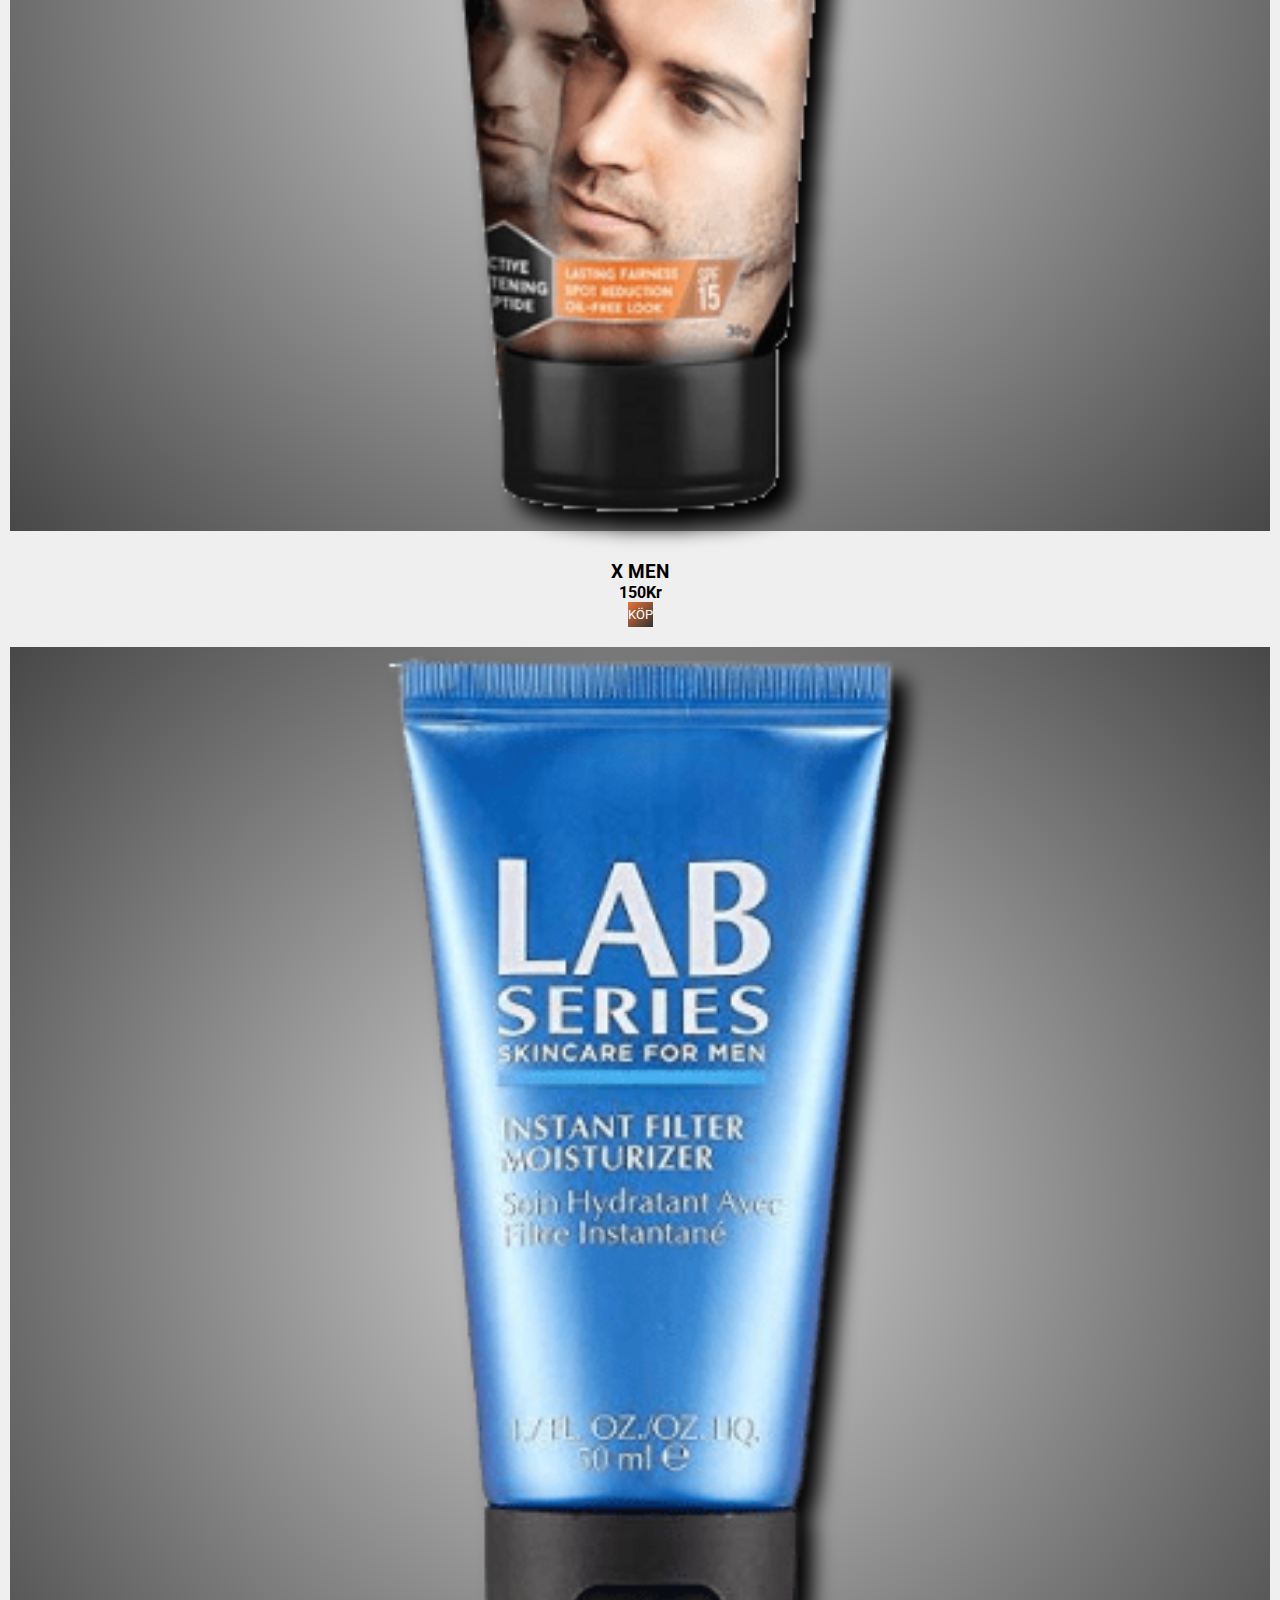
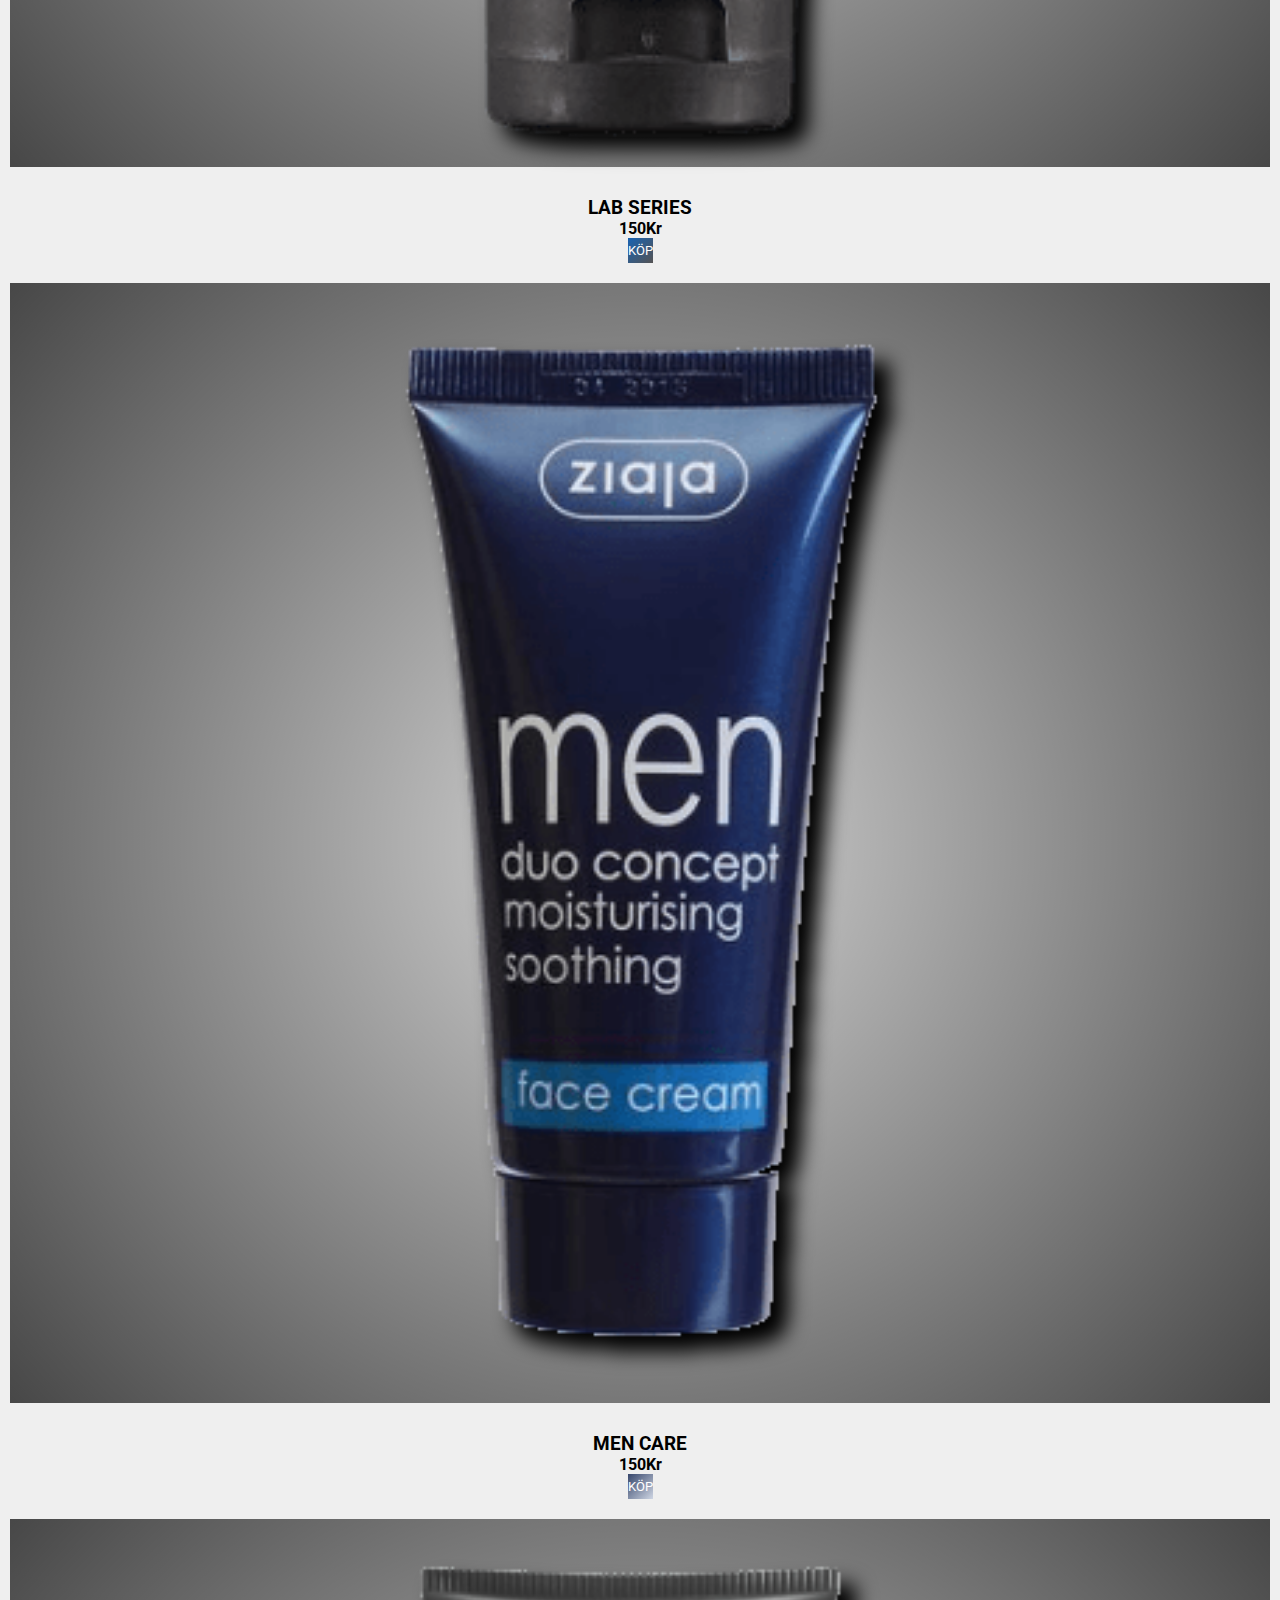
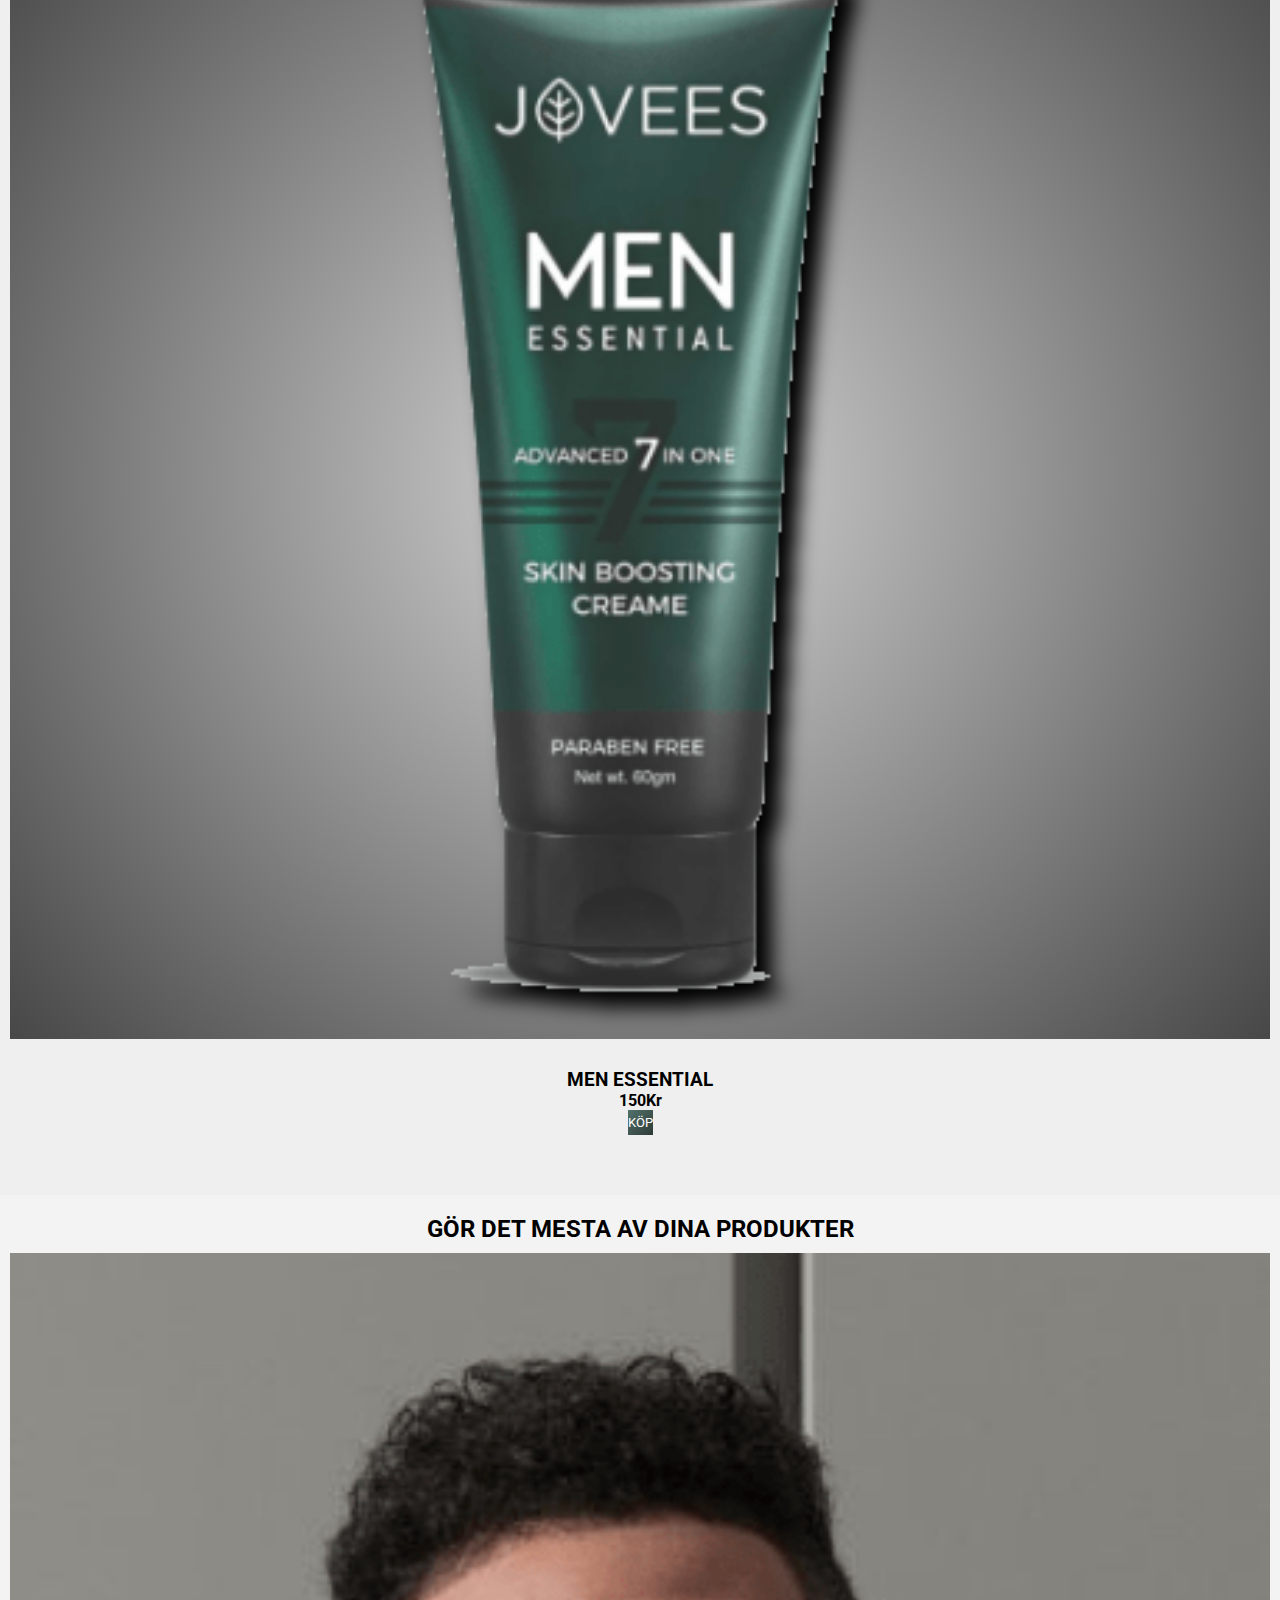
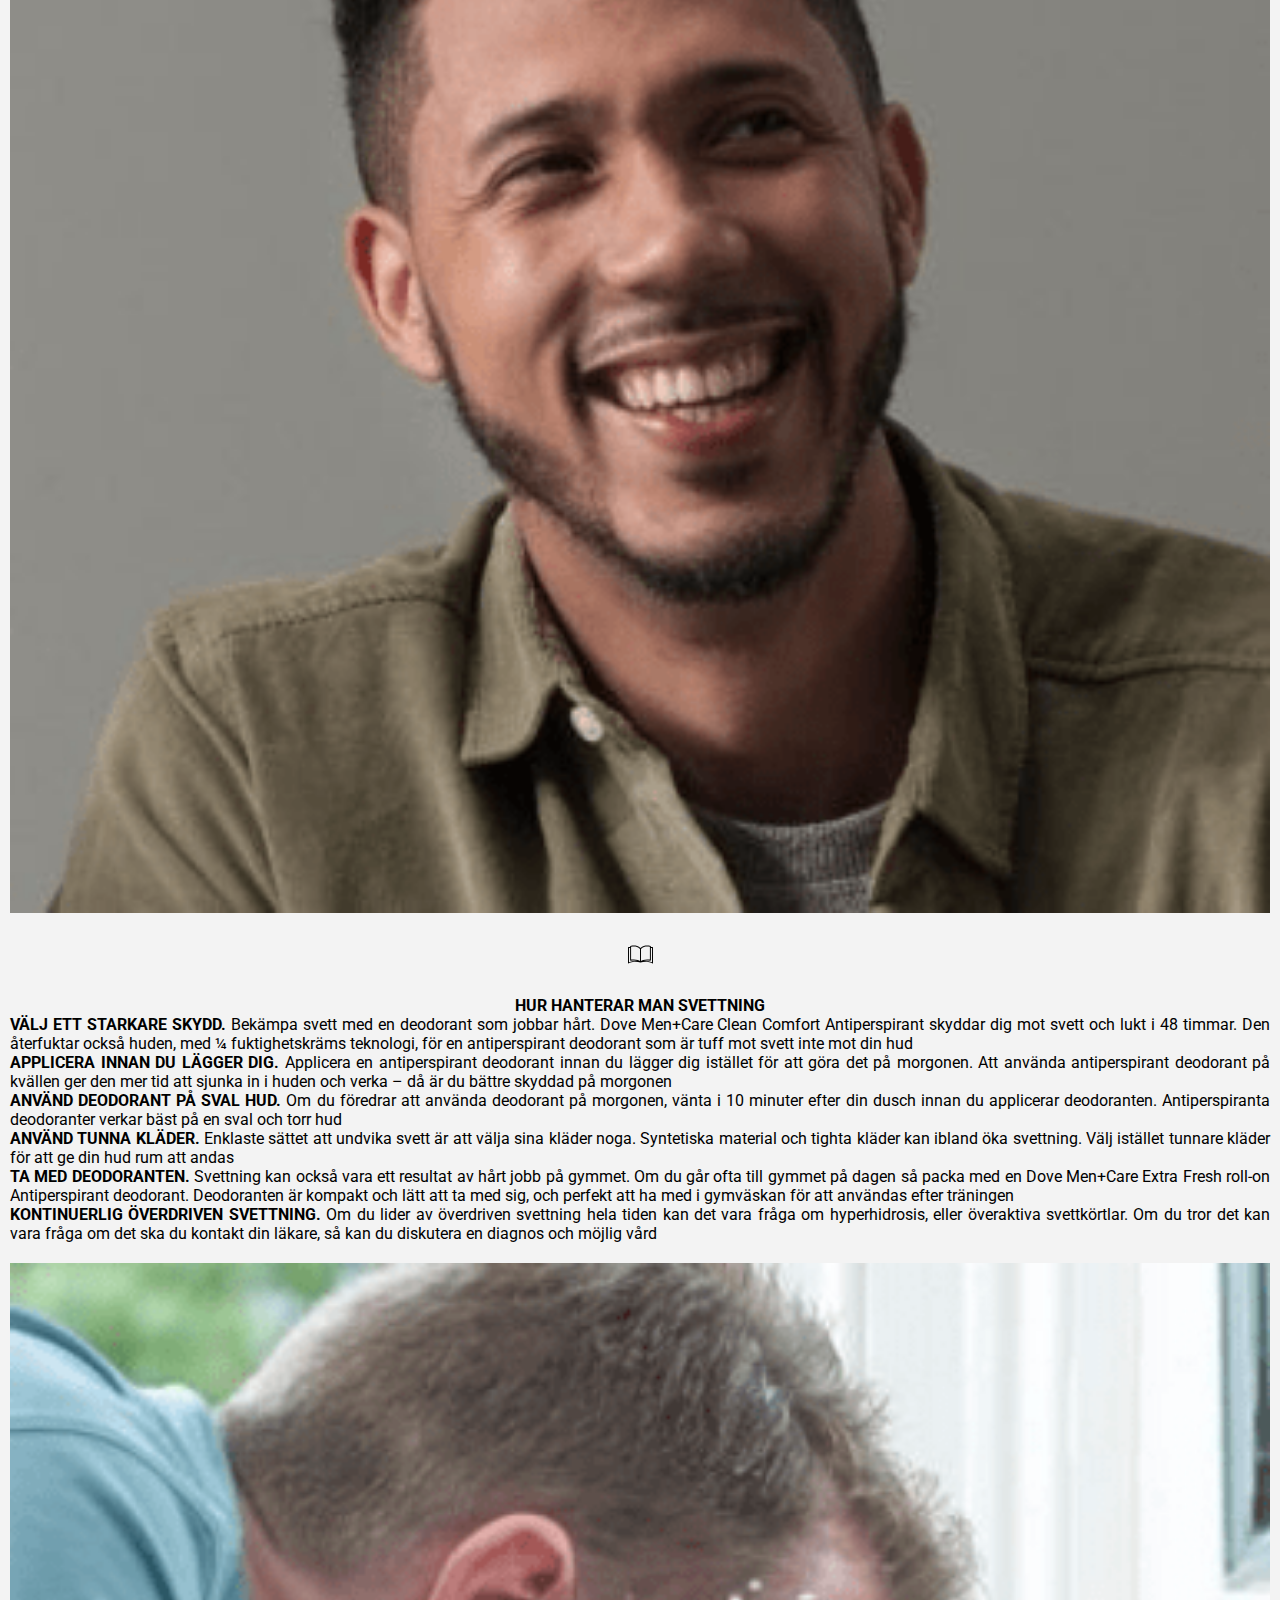
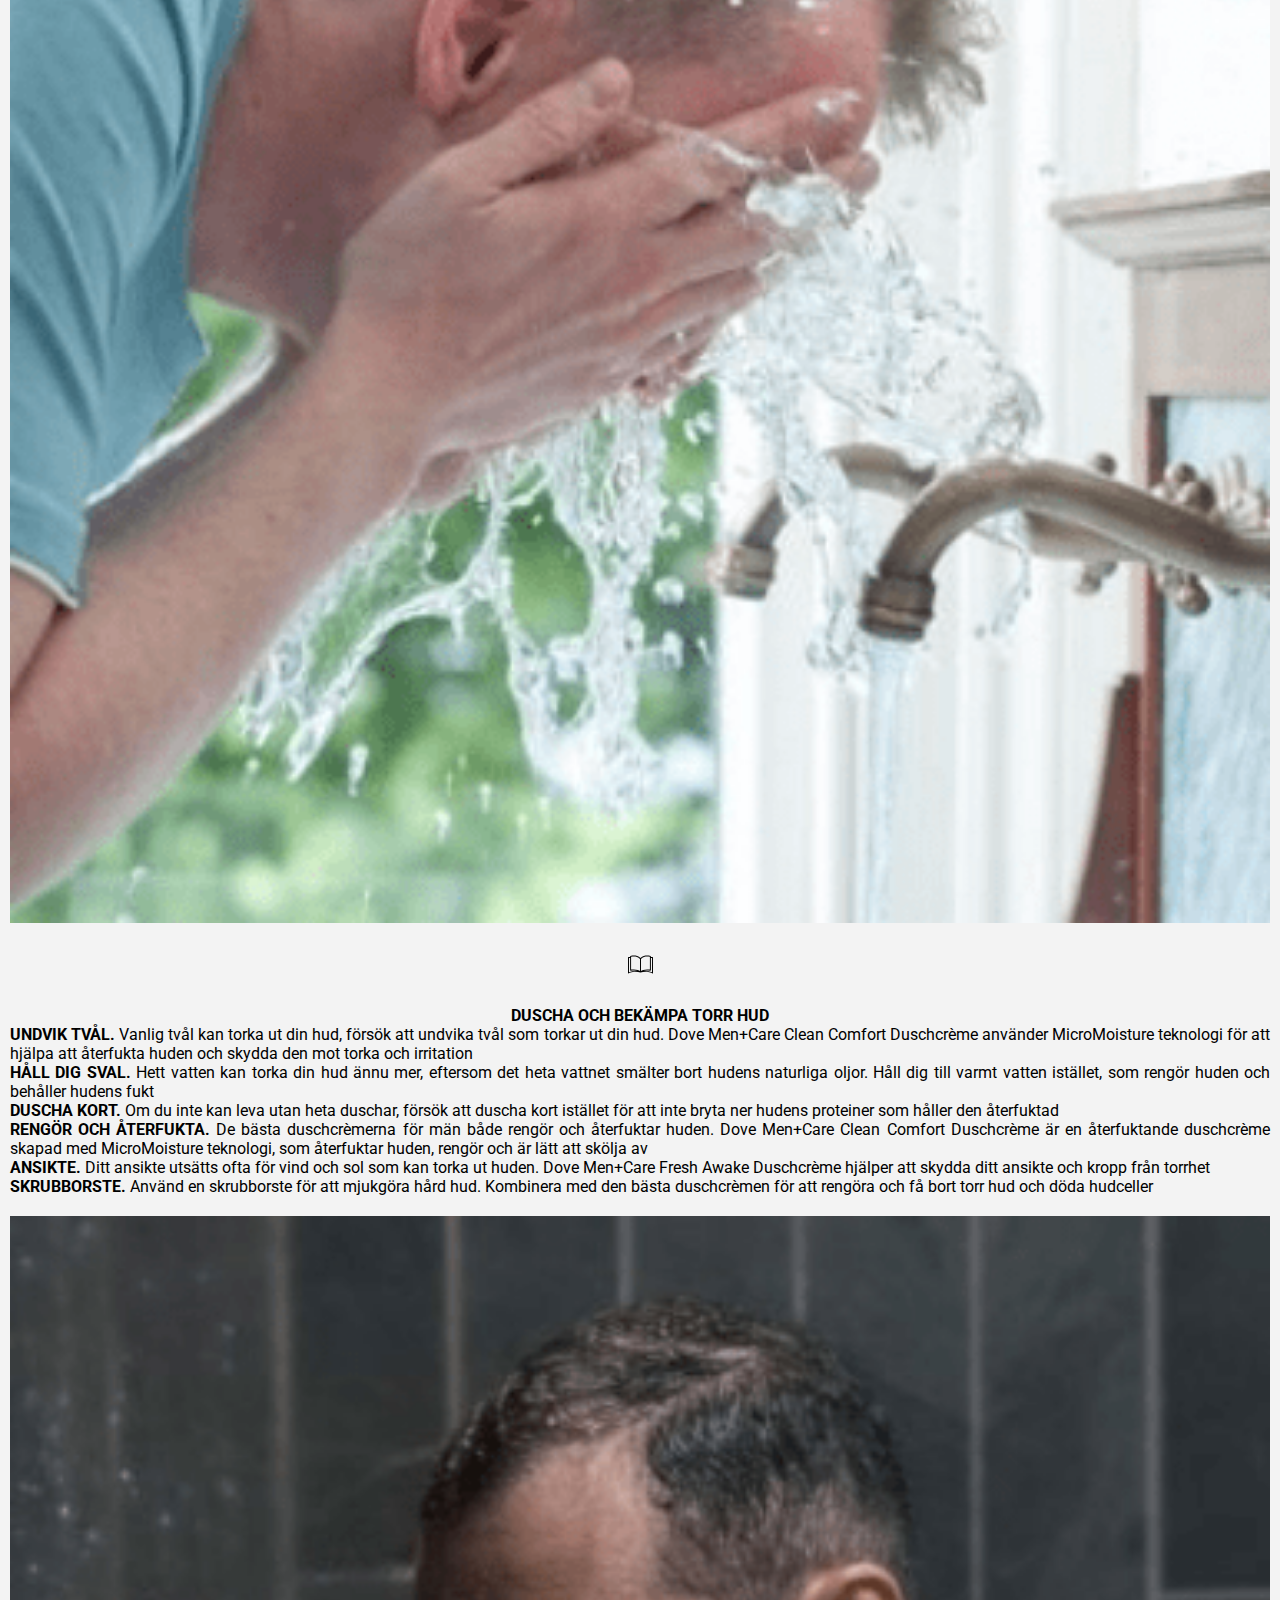
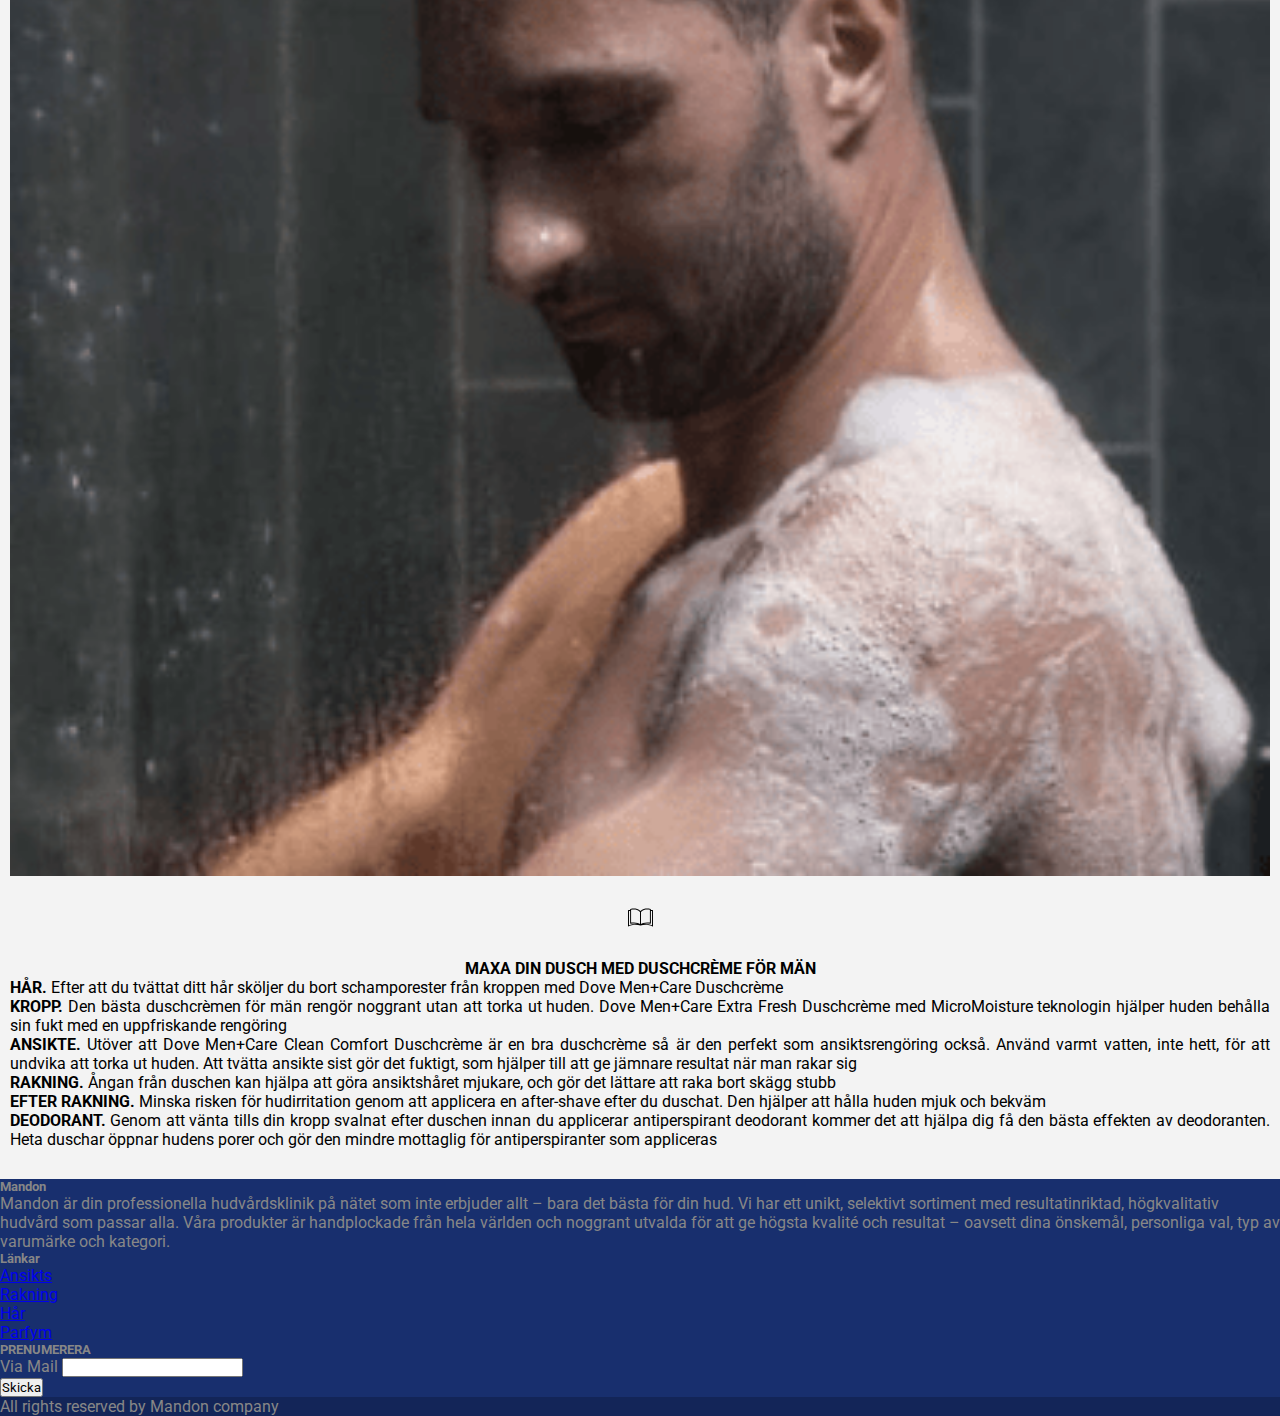
==== commit ce146bd5: "Styles and texts updated" ====
--- a/face.html
+++ b/face.html
@@ -139,7 +139,7 @@
       <section class="banner">
         <div class="row">
           <div class="col-lg-4 col-md-12 text">
-            <h1>HUD VARD</h1>
+            <h1>HUD VÅRD</h1>
             <br />
             <p>Vi skapar hårsprodukter som män föreslår</p>
             <p>Skrolla ner för att ta syn på våra produkter</p>
@@ -428,9 +428,9 @@
             </ul>
           </div>
           <div class="col-lg-3 col-md-6 mb-4 mb-md-0">
-            <h5 class="text-uppercase mb-0">Pren</h5>
+            <h5 class="text-uppercase mb-0">PRENUMERERA</h5>
             <div class="form-outline mb-4">
-              <label class="form-label" for="form5Example2">Via Contact</label>
+              <label class="form-label" for="form5Example2">Via Mail</label>
               <input type="email" id="form5Example2" class="form-control" />
             </div>
             <div class="col-auto mb-4 mb-md-0">
--- a/assets/css/style.css
+++ b/assets/css/style.css
@@ -11,8 +11,6 @@
 }
 
 .row {
-  /* --bs-gutter-x: 0;
-  --bs-gutter-y: 0; */
   margin: 0;
   padding: 0;
 }
@@ -30,9 +28,18 @@
 }
 
 .banner .text {
+  display: -webkit-box;
+  display: -ms-flexbox;
   display: flex;
+  -webkit-box-orient: vertical;
+  -webkit-box-direction: normal;
+  -ms-flex-direction: column;
   flex-direction: column;
+  -webkit-box-pack: center;
+  -ms-flex-pack: center;
   justify-content: center;
+  -webkit-box-align: center;
+  -ms-flex-align: center;
   align-items: center;
   padding: 10px;
   text-align: right;
@@ -56,7 +63,11 @@
   z-index: 999999;
   overflow: auto;
   display: none;
+  -webkit-box-pack: center;
+  -ms-flex-pack: center;
   justify-content: center;
+  -webkit-box-align: center;
+  -ms-flex-align: center;
   align-items: center;
 }
 
@@ -68,11 +79,27 @@
   height: 10vh;
   border-radius: 5px;
   cursor: pointer;
+  background: -webkit-gradient(
+    linear,
+    left top,
+    right bottom,
+    from(#00aeef),
+    to(#182f6e)
+  );
+  background: -o-linear-gradient(top left, #00aeef, #182f6e);
   background: linear-gradient(to bottom right, #00aeef, #182f6e);
   z-index: 999999999999;
 }
 
 .cart-icon:hover {
+  background: -webkit-gradient(
+    linear,
+    left top,
+    right bottom,
+    from(#182f6e),
+    to(#00aeef)
+  );
+  background: -o-linear-gradient(top left, #182f6e, #00aeef);
   background: linear-gradient(to bottom right, #182f6e, #00aeef);
 }
 
@@ -88,7 +115,11 @@
   top: -9px;
   left: -6px;
   background-color: red;
+  -webkit-box-pack: center;
+  -ms-flex-pack: center;
   justify-content: center;
+  -webkit-box-align: center;
+  -ms-flex-align: center;
   align-items: center;
   color: white;
   font-size: 14px;
@@ -110,18 +141,35 @@
 }
 
 header ul {
+  display: -webkit-box;
+  display: -ms-flexbox;
   display: flex;
+  -webkit-box-orient: horizontal;
+  -webkit-box-direction: normal;
+  -ms-flex-direction: row;
   flex-direction: row;
+  -ms-flex-pack: distribute;
   justify-content: space-around;
+  -webkit-box-align: center;
+  -ms-flex-align: center;
   align-items: center;
   margin-bottom: 0;
 }
 
 header li {
   list-style-type: none;
+  display: -webkit-box;
+  display: -ms-flexbox;
   display: flex;
+  -webkit-box-orient: horizontal;
+  -webkit-box-direction: normal;
+  -ms-flex-direction: row;
   flex-direction: row;
+  -webkit-box-pack: center;
+  -ms-flex-pack: center;
   justify-content: center;
+  -webkit-box-align: center;
+  -ms-flex-align: center;
   align-items: center;
 }
 
@@ -157,6 +205,14 @@
   position: relative;
   text-decoration: none;
   color: white;
+  background: -webkit-gradient(
+    linear,
+    left top,
+    left bottom,
+    from(#00aeef),
+    to(#182f6e)
+  );
+  background: -o-linear-gradient(#00aeef, #182f6e);
   background: linear-gradient(#00aeef, #182f6e);
   border-radius: 5px;
   text-transform: capitalize;
@@ -165,6 +221,8 @@
   font-size: 20px;
   padding-left: 10px;
   padding-right: 10px;
+  -webkit-transition: all 0.2s linear 0s;
+  -o-transition: all 0.2s linear 0s;
   transition: all 0.2s linear 0s;
   background: linear-gradient(#00aeef, #182f6e);
 }
@@ -172,8 +230,14 @@
 .link:before {
   content: "\➜";
   color: #00aeef;
+  display: -webkit-box;
+  display: -ms-flexbox;
   display: flex;
+  -webkit-box-align: center;
+  -ms-flex-align: center;
   align-items: center;
+  -webkit-box-pack: center;
+  -ms-flex-pack: center;
   justify-content: center;
   position: absolute;
   top: 0;
@@ -183,8 +247,14 @@
   background-color: white;
   opacity: 0.3;
   border-radius: 0 50% 50% 0;
+  -webkit-transform: scale(0, 1);
+  -ms-transform: scale(0, 1);
   transform: scale(0, 1);
+  -webkit-transform-origin: left center;
+  -ms-transform-origin: left center;
   transform-origin: left center;
+  -webkit-transition: all 0.2s linear 0s;
+  -o-transition: all 0.2s linear 0s;
   transition: all 0.2s linear 0s;
 }
 
@@ -194,6 +264,8 @@
 }
 
 .link:hover:before {
+  -webkit-transform: scale(1, 1);
+  -ms-transform: scale(1, 1);
   transform: scale(1, 1);
   text-indent: 0;
 }
@@ -214,6 +286,11 @@
 }
 
 #homepage .description {
+  background: -o-radial-gradient(
+    circle,
+    rgba(0, 0, 0, 1) 0%,
+    rgba(0, 0, 0, 0) 100%
+  );
   background: radial-gradient(
     circle,
     rgba(0, 0, 0, 1) 0%,
@@ -238,9 +315,18 @@
 }
 
 #homepage .products .product {
+  display: -webkit-box;
+  display: -ms-flexbox;
   display: flex;
+  -webkit-box-orient: vertical;
+  -webkit-box-direction: normal;
+  -ms-flex-direction: column;
   flex-direction: column;
+  -webkit-box-pack: center;
+  -ms-flex-pack: center;
   justify-content: center;
+  -webkit-box-align: center;
+  -ms-flex-align: center;
   align-items: center;
   padding: 10px;
 }
@@ -253,9 +339,18 @@
 #homepage .information .col-lg-6 {
   margin-top: 50px;
   padding: 10px 20px;
+  display: -webkit-box;
+  display: -ms-flexbox;
   display: flex;
+  -webkit-box-pack: center;
+  -ms-flex-pack: center;
   justify-content: center;
+  -webkit-box-align: center;
+  -ms-flex-align: center;
   align-items: center;
+  -webkit-box-orient: vertical;
+  -webkit-box-direction: normal;
+  -ms-flex-direction: column;
   flex-direction: column;
 }
 
@@ -291,18 +386,30 @@
 #facepage .products img {
   width: 50%;
   height: 50%;
+  -webkit-filter: drop-shadow(16px 16px 10px black);
   filter: drop-shadow(16px 16px 10px black);
   /* box-shadow: -20px -21px 15px 3px rgba(0, 0, 0, 0.72); */
 }
 
 #facepage .products .bg {
+  background: -o-radial-gradient(
+    circle,
+    rgba(0, 0, 0, 0.1) 0%,
+    rgba(0, 0, 0, 0.7) 100%
+  );
   background: radial-gradient(
     circle,
     rgba(0, 0, 0, 0.1) 0%,
     rgba(0, 0, 0, 0.7) 100%
   );
+  display: -webkit-box;
+  display: -ms-flexbox;
   display: flex;
+  -webkit-box-pack: center;
+  -ms-flex-pack: center;
   justify-content: center;
+  -webkit-box-align: center;
+  -ms-flex-align: center;
   align-items: center;
   position: relative;
   margin-bottom: 30px;
@@ -314,14 +421,32 @@
 
 .add-to-cart {
   border: none;
+  background: -webkit-gradient(
+    linear,
+    left top,
+    left bottom,
+    from(#00aeef),
+    to(#182f6e)
+  );
+  background: -o-linear-gradient(#00aeef, #182f6e);
   background: linear-gradient(#00aeef, #182f6e);
   color: white;
   padding-top: 5px;
   padding-bottom: 5px;
+  -webkit-transition: all 1s;
+  -o-transition: all 1s;
   transition: all 1s;
 }
 
 .add-to-cart:hover {
+  background: -webkit-gradient(
+    linear,
+    left top,
+    right bottom,
+    from(#00aeef),
+    to(white)
+  );
+  background: -o-linear-gradient(top left, #00aeef, white);
   background: linear-gradient(to bottom right, #00aeef, white);
   color: #182f6e;
 }
@@ -397,6 +522,11 @@
 }
 
 #hairpage .description {
+  background: -o-linear-gradient(
+    271deg,
+    rgb(216, 234, 236) 0%,
+    rgb(168, 146, 172) 95%
+  );
   background: linear-gradient(
     179deg,
     rgb(216, 234, 236) 0%,
@@ -427,6 +557,8 @@
   position: absolute;
   top: 50%;
   left: 50%;
+  -webkit-transform: translate(-50%, -50%);
+  -ms-transform: translate(-50%, -50%);
   transform: translate(-50%, -50%);
   padding: 2%;
   border-radius: 10px;
@@ -480,18 +612,50 @@
 }
 
 .first {
+  background-image: -webkit-gradient(
+    linear,
+    left top,
+    right bottom,
+    from(#00aeef),
+    to(gray)
+  ) !important;
+  background-image: -o-linear-gradient(top left, #00aeef, gray) !important;
   background-image: linear-gradient(to bottom right, #00aeef, gray) !important;
 }
 
 .second {
+  background-image: -webkit-gradient(
+    linear,
+    left top,
+    right bottom,
+    from(yellow),
+    to(gray)
+  ) !important;
+  background-image: -o-linear-gradient(top left, yellow, gray) !important;
   background-image: linear-gradient(to bottom right, yellow, gray) !important;
 }
 
 .third {
+  background-image: -webkit-gradient(
+    linear,
+    left top,
+    right bottom,
+    from(#5899b5),
+    to(gray)
+  ) !important;
+  background-image: -o-linear-gradient(top left, #5899b5, gray) !important;
   background-image: linear-gradient(to bottom right, #5899b5, gray) !important;
 }
 
 .fourth {
+  background-image: -webkit-gradient(
+    linear,
+    left top,
+    right bottom,
+    from(#18213e),
+    to(white)
+  ) !important;
+  background-image: -o-linear-gradient(top left, #18213e, white) !important;
   background-image: linear-gradient(to bottom right, #18213e, white) !important;
 }
 
@@ -543,6 +707,8 @@
   position: absolute;
   top: 50%;
   left: 50%;
+  -webkit-transform: translate(-50%, -50%);
+  -ms-transform: translate(-50%, -50%);
   transform: translate(-50%, -50%);
   color: #18213e;
   font-weight: bold;
@@ -551,81 +717,245 @@
 }
 
 .turquoise {
+  background-image: -webkit-gradient(
+    linear,
+    left top,
+    right bottom,
+    from(#c1e9d9),
+    to(#ecedec)
+  );
+  background-image: -o-linear-gradient(top left, #c1e9d9, #ecedec);
   background-image: linear-gradient(to bottom right, #c1e9d9, #ecedec);
+  -webkit-transition: all 2s;
+  -o-transition: all 2s;
   transition: all 2s;
 }
 .turquoise:hover {
+  background-image: -webkit-gradient(
+    linear,
+    left top,
+    right bottom,
+    from(#ecedec),
+    to(#c1e9d9)
+  );
+  background-image: -o-linear-gradient(top left, #ecedec, #c1e9d9);
   background-image: linear-gradient(to bottom right, #ecedec, #c1e9d9);
 }
 
 .green {
+  background-image: -webkit-gradient(
+    linear,
+    left top,
+    right bottom,
+    from(#6ca101),
+    to(#e4e5e7)
+  );
+  background-image: -o-linear-gradient(top left, #6ca101, #e4e5e7);
   background-image: linear-gradient(to bottom right, #6ca101, #e4e5e7);
+  -webkit-transition: all 2s;
+  -o-transition: all 2s;
   transition: all 2s;
 }
 
 .green:hover {
+  background-image: -webkit-gradient(
+    linear,
+    left top,
+    right bottom,
+    from(#e4e5e7),
+    to(#6ca101)
+  );
+  background-image: -o-linear-gradient(top left, #e4e5e7, #6ca101);
   background-image: linear-gradient(to bottom right, #e4e5e7, #6ca101);
 }
 
 .dark-blue {
+  background-image: -webkit-gradient(
+    linear,
+    left top,
+    right bottom,
+    from(#8199df),
+    to(#f6f6f5)
+  );
+  background-image: -o-linear-gradient(top left, #8199df, #f6f6f5);
   background-image: linear-gradient(to bottom right, #8199df, #f6f6f5);
+  -webkit-transition: all 2s;
+  -o-transition: all 2s;
   transition: all 2s;
 }
 
 .dark-blue:hover {
+  background-image: -webkit-gradient(
+    linear,
+    left top,
+    right bottom,
+    from(#f6f6f5),
+    to(#8199df)
+  );
+  background-image: -o-linear-gradient(top left, #f6f6f5, #8199df);
   background-image: linear-gradient(to bottom right, #f6f6f5, #8199df);
 }
 
 .purple {
+  background-image: -webkit-gradient(
+    linear,
+    left top,
+    right bottom,
+    from(#b45f98),
+    to(#fdfcfd)
+  );
+  background-image: -o-linear-gradient(top left, #b45f98, #fdfcfd);
   background-image: linear-gradient(to bottom right, #b45f98, #fdfcfd);
+  -webkit-transition: all 2s;
+  -o-transition: all 2s;
   transition: all 2s;
 }
 
 .purple:hover {
+  background-image: -webkit-gradient(
+    linear,
+    left top,
+    right bottom,
+    from(#fdfcfd),
+    to(#b45f98)
+  );
+  background-image: -o-linear-gradient(top left, #fdfcfd, #b45f98);
   background-image: linear-gradient(to bottom right, #fdfcfd, #b45f98);
 }
 
 .aco {
+  background-image: -webkit-gradient(
+    linear,
+    left top,
+    right bottom,
+    from(#5e9784),
+    to(#505656)
+  );
+  background-image: -o-linear-gradient(top left, #5e9784, #505656);
   background-image: linear-gradient(to bottom right, #5e9784, #505656);
+  -webkit-transition: all 2s;
+  -o-transition: all 2s;
   transition: all 2s;
 }
 
 .aco:hover {
+  background-image: -webkit-gradient(
+    linear,
+    left top,
+    right bottom,
+    from(#505656),
+    to(#5e9784)
+  );
+  background-image: -o-linear-gradient(top left, #505656, #5e9784);
   background-image: linear-gradient(to bottom right, #505656, #5e9784);
 }
 
 .x-men {
+  background-image: -webkit-gradient(
+    linear,
+    left top,
+    right bottom,
+    from(#ea7237),
+    to(#313131)
+  );
+  background-image: -o-linear-gradient(top left, #ea7237, #313131);
   background-image: linear-gradient(to bottom right, #ea7237, #313131);
+  -webkit-transition: all 2s;
+  -o-transition: all 2s;
   transition: all 2s;
 }
 
 .x-men:hover {
+  background-image: -webkit-gradient(
+    linear,
+    left top,
+    right bottom,
+    from(#313131),
+    to(#ea7237)
+  );
+  background-image: -o-linear-gradient(top left, #313131, #ea7237);
   background-image: linear-gradient(to bottom right, #313131, #ea7237);
 }
 
 .lab-series {
+  background-image: -webkit-gradient(
+    linear,
+    left top,
+    right bottom,
+    from(#1963b3),
+    to(#555353)
+  );
+  background-image: -o-linear-gradient(top left, #1963b3, #555353);
   background-image: linear-gradient(to bottom right, #1963b3, #555353);
+  -webkit-transition: all 2s;
+  -o-transition: all 2s;
   transition: all 2s;
 }
 
 .lab-series:hover {
+  background-image: -webkit-gradient(
+    linear,
+    left top,
+    right bottom,
+    from(#555353),
+    to(#1963b3)
+  );
+  background-image: -o-linear-gradient(top left, #555353, #1963b3);
   background-image: linear-gradient(to bottom right, #555353, #1963b3);
 }
 
 .men-care {
+  background-image: -webkit-gradient(
+    linear,
+    left top,
+    right bottom,
+    from(#36466b),
+    to(#ced5e3)
+  );
+  background-image: -o-linear-gradient(top left, #36466b, #ced5e3);
   background-image: linear-gradient(to bottom right, #36466b, #ced5e3);
+  -webkit-transition: all 2s;
+  -o-transition: all 2s;
   transition: all 2s;
 }
 
 .men-care:hover {
+  background-image: -webkit-gradient(
+    linear,
+    left top,
+    right bottom,
+    from(#ced5e3),
+    to(#36466b)
+  );
+  background-image: -o-linear-gradient(top left, #ced5e3, #36466b);
   background-image: linear-gradient(to bottom right, #ced5e3, #36466b);
 }
 .men-essential {
+  background-image: -webkit-gradient(
+    linear,
+    left top,
+    right bottom,
+    from(#53726c),
+    to(#2e3a36)
+  );
+  background-image: -o-linear-gradient(top left, #53726c, #2e3a36);
   background-image: linear-gradient(to bottom right, #53726c, #2e3a36);
 
+  -webkit-transition: all 2s;
+
+  -o-transition: all 2s;
+
   transition: all 2s;
 }
 
 .men-essential:hover {
+  background-image: -webkit-gradient(
+    linear,
+    left top,
+    right bottom,
+    from(#2e3a36),
+    to(#53726c)
+  );
+  background-image: -o-linear-gradient(top left, #2e3a36, #53726c);
   background-image: linear-gradient(to bottom right, #2e3a36, #53726c);
 }
